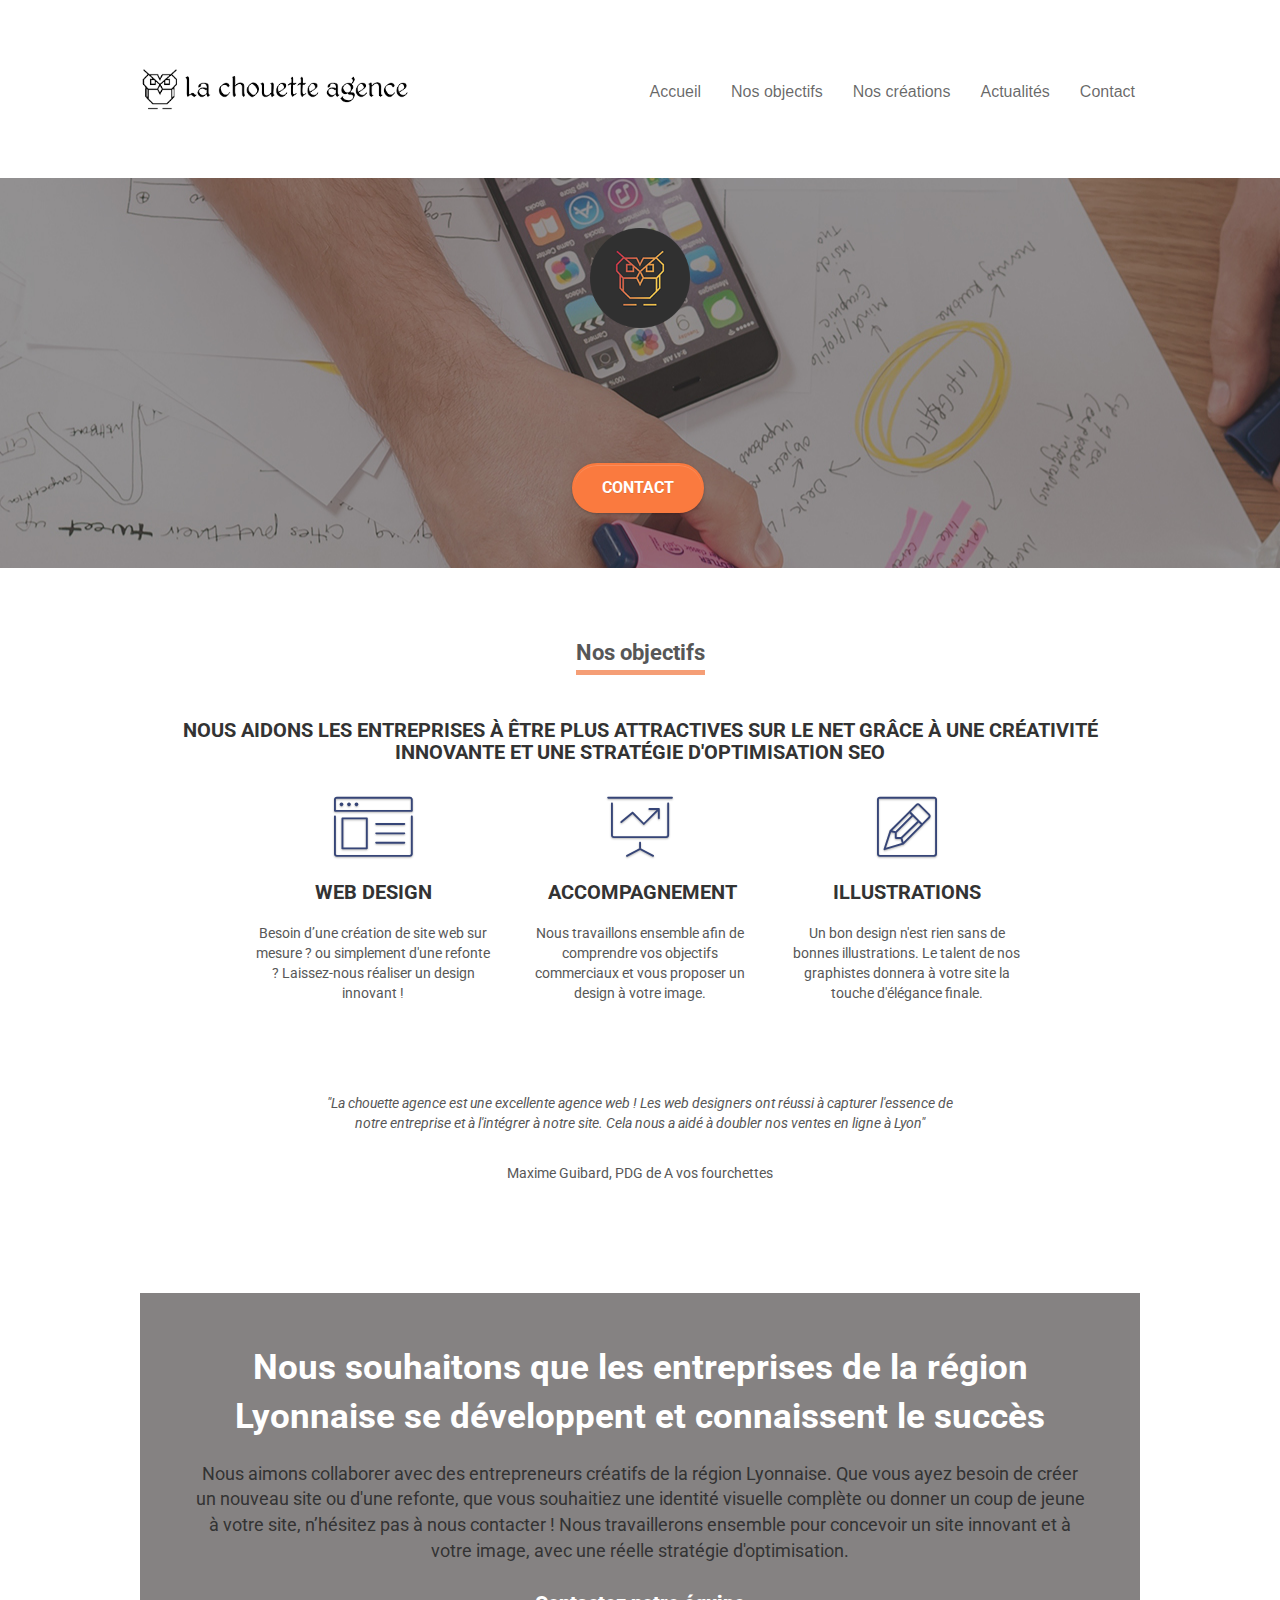
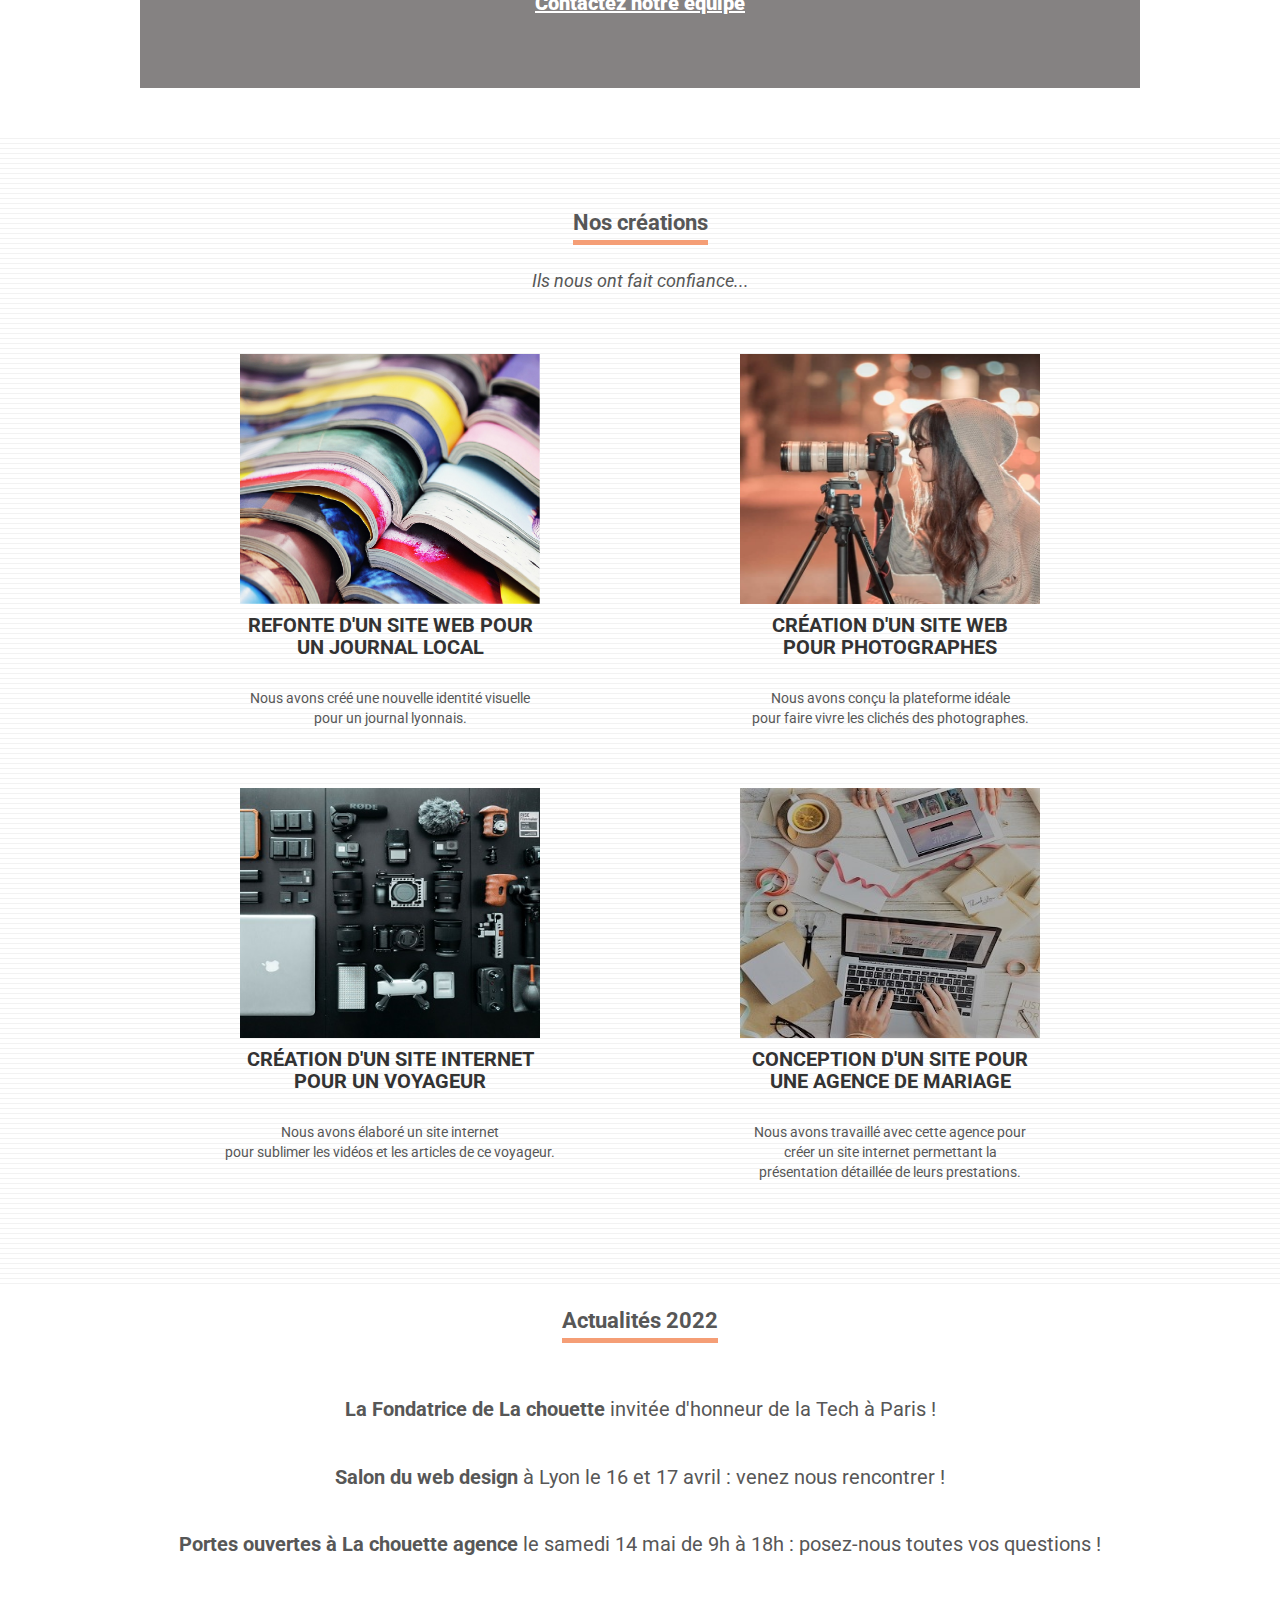
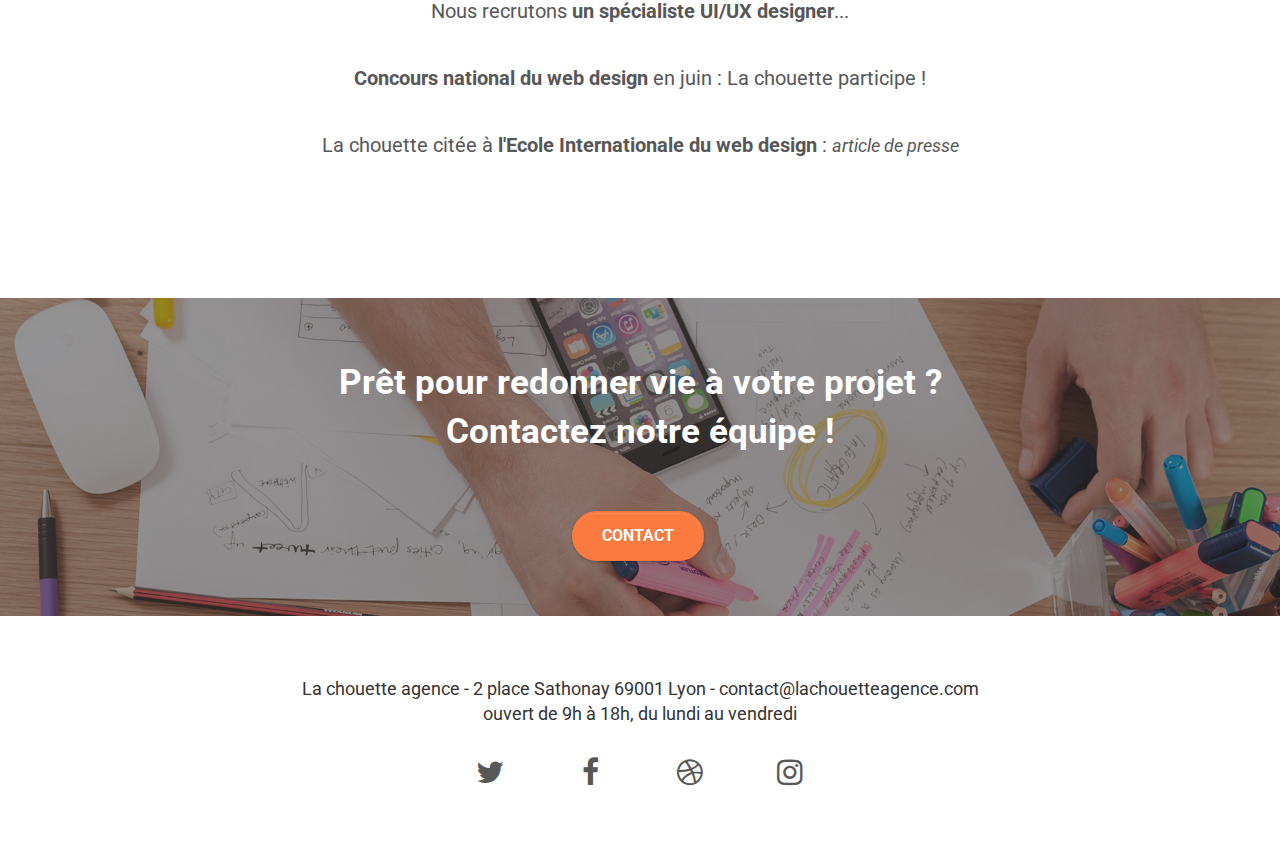
==== index.html @ 44ebbce5 "Modifs" ====
<!DOCTYPE html>
<html lang="fr">
  <head>
    <meta charset="utf-8" />
    
    <meta name="description" content="Entreprise de web design située à Lyon, La Chouette agence aide les entreprises à être plus visibles sur le net grâce à leur expertise. Création de site web ou refonte d'un site existant, une équipe d'experts est à votre disposition !" />
    
    <meta name="robots" content="index, follow">
    <link rel="canonical" href="https:https://github.com/Laureleveque/La-chouette-agence.git/index.html" />
    <meta
      name="viewport"
      content="width=device-width, initial-scale=1.0, viewport-fit=cover"
    />
    
    <link rel="shortcut icon" type="image/png" href="favicon.jpg" />

    <link rel="stylesheet" type="text/css" href="./css/bootstrap.css" />
    <link rel="stylesheet" type="text/css" href="style.css" />
    <link rel="stylesheet" type="text/css" href="./css/font-awesome.css" />
    <link rel="stylesheet" type="text/css" href="./css/et-line.css" />

    

    <title>La Chouette agence, expert du web design à Lyon</title>   
   
<!-- Analytics -->

    <!--  code tracking -->

<!-- Analytics END -->

</head>   
  
    <!-- Principal conteneur -->
    
<body>
    <div class="page-container">

      <!-- bloc-0 -->

      <header>
        <div class="bloc bgc-white l-bloc" id="bloc-0">
          <div class="container bloc-sm">
            <nav class="navbar row">
              <div class="navbar-header">
         
                <!--   logo  -->

                <a class="navbar-brand" href="index.html"
                  ><img
                    src="img/la-chouette-agence.png"
                    alt="Logo de La chouette agence, expert du web design à Lyon"
                    height="50"
                /></a>

                
               <!--
                <button
                  id="nav-toggle"
                  type="button"
                  class="ui-navbar-toggle navbar-toggle"
                  data-toggle="collapse"
                  data-target=".navbar-1"
                >
                  <span class="sr-only">Toggle navigation</span
                  ><span class="icon-bar"></span><span class="icon-bar"></span
                  ><span class="icon-bar"></span>
                </button>
              </div>
              
            -->
              <!--      barre de navigation    -->

              <div
                class="collapse navbar-collapse navbar-1 special-dropdown-nav"
              >
                <ul class="site-navigation nav navbar-nav">
                  <li>
                    <a
                      href="index.html" title="Accueil" 
                      
                      class="hover-nav"
                      >Accueil</a
                    >
                  </li>
                  <li>
                    <a href="#bloc-2-services" title="Nos objectifs" class="hover-nav"
                      >Nos objectifs</a
                    >
                  </li>
                  <li>
                    <a href="#bloc-4-portfolio" title="Nos créations" class="hover-nav"
                      >Nos créations</a
                    >
                  </li>
                  <li>
                    <a href="#actualites" title="Actualités" class="hover-nav"
                      >Actualités</a
                    >
                  </li>
                  <li>
                    <a
                      href="contact.html" title="Formulaire de contact"
                     
                      class="hover-nav"
                      >Contact</a
                    >
                  </li>
                </ul>
              </div>
            </nav>
          </div>
        </div>
      </header>

      <!-- bloc-0 END -->

      <!-- bloc-1-presentation -->

      <main>
        <section 
          class="bloc bgc-dark-slate-blue bg-banniere d-bloc bg-t-edge bloc-bg-texture texture-paper b-parallax"
          id="bloc-1-hero"
        >
     
          <!--   logo + titre  -->

          <div class="container bloc-lg">
            <div class="row tight-width-whitespace">
              <div class="col-sm-12">
                <img src="img/logo.png" class="center-block image-resize-mode"
                width="100" alt="Logo de La Chouette Agence, expert du webdesign à Lyon">
               
				<h1 class="text-center hero-bloc-text tc-white" id="animation">La Chouette Agence</br>
				<em>Expert du web design à Lyon</em></h1>
				
    
                <!--  bouton Contact  -->

                <div class="text-center">
                  <a
                    href="contact.html"
                    class="btn btn-lg btn-clean btn-rd cta-hero btn-atomic-tangerine"
                    id="cta-hero"
                    >Contact</a
                  >
                </div>
              </div>
            </div>
          </div>
        </section>

        <!-- bloc-1-presentation END -->
        
        <!-- bloc-2-services -->

        <section class="bloc bgc-white l-bloc" id="bloc-2-services">
          <div class="container bloc-md">
            <div class="row">
              <div class="col-sm-12 text-center">
                <h2><span>Nos objectifs</span></h2></br>
                <h3>Nous aidons les entreprises à être plus attractives sur le net grâce à une créativité innovante et une stratégie d'optimisation SEO</h3>          
              </div>
            </div>

            <div class="row voffset-lg med-width-whitespace">
              <div class="col-sm-4">
                <div class="text-center">
                  <span
                    class="et-icon-browser sm-shadow icon-dark-slate-blue icons icon-lg"
                  ></span>
                </div>
                <h3 class="mg-md text-center">Web design</h3>
                <p class="text-center">
                  Besoin d&rsquo;une création de site web sur mesure ? ou simplement d'une refonte ? 
                  Laissez-nous réaliser un design innovant !
                </p>
              </div>

              <div class="col-sm-4">
                <div class="text-center">
                  <span
                    class="et-icon-presentation sm-shadow icon-dark-slate-blue icons icon-lg"
                  ></span>
                </div>
                <h3 class="mg-md text-center">&nbsp;Accompagnement</h3>
                <p class="text-center">
                  Nous travaillons ensemble afin de comprendre vos objectifs
                  commerciaux et vous proposer un design à votre image.
                  <br />
                </p>
              </div>

              <div class="col-sm-4">
                <div class="text-center">
                  <span
                    class="et-icon-edit sm-shadow icon-dark-slate-blue icons icon-lg"
                  ></span>
                </div>
                <h3 class="mg-md text-center">Illustrations</h3>
                <p class="text-center">
                  Un bon design n'est rien sans de bonnes illustrations. Le talent de 
                  nos graphistes donnera à votre site la touche d'élégance finale.
                </p>
              </div>
            </div>

            <div class="row voffset-lg voffset">
              <div class="col-xs-12 col-md-8 col-md-offset-2 text-center">
                <p><em>"La chouette agence est une excellente agence web ! 
                  Les web designers ont réussi à capturer l'essence de notre 
                  entreprise et à l'intégrer à notre site. Cela nous a aidé à 
                  doubler nos ventes en ligne à Lyon"</em></p></br>
                  <p>Maxime Guibard, PDG de A vos fourchettes</p>
              </div>
            </div>
          </div>
        </section>

        <!-- bloc-2-services END -->

        <!-- bloc-3-what-i-do -->

        <section
          class="bloc tc-white bgc-atomic-tangerine bg-presentation d-bloc bloc-bg-texture texture-paper b-parallax"
          id="bloc-3-what-i-do"
        >
          <div class="container bloc-lg">
            <div class="row tight-width-whitespace black-background">
              <div class="col-sm-12">
                <h2 class="mg-md text-center tc-white">
                  Nous souhaitons que les entreprises de la région Lyonnaise 
                  se développent et connaissent le succès
                <br>
                </h2>
                <p class="text-center white">
                  Nous aimons collaborer avec des entrepreneurs créatifs de la région Lyonnaise. Que vous ayez besoin de créer un nouveau site 
                  ou d'une refonte, que vous souhaitiez une identité visuelle 
                  complète ou donner un coup de jeune à votre site, n’hésitez pas à nous 
                  contacter ! Nous travaillerons ensemble pour concevoir un site innovant et à votre 
                  image, avec une réelle stratégie d'optimisation.
                  <br /><br /><a class="ltc-white bold-link" href="contact.html"
                    >Contactez notre équipe</a
                  ><br />
                </p>
              </div>
            </div>
          </div>
        </section>
        

        <!-- bloc-3-what-i-do END -->

        <!-- bloc-4-portfolio -->

        <section
          class="bloc bgc-white bg-lines-h2-bg bg-repeat l-bloc"
          id="bloc-4-portfolio"
        >
          <div class="container bloc-lg">
            <div class="row">
              <div class="col-sm-12 text-center">
                <h2><span>Nos créations</span></h2><br>
                <p><em>Ils nous ont fait confiance...</em></p>
              </div>
            </div>
            <div class="row tight-width-whitespace portfolio-row">
              <div class="col-sm-6">
                <a
                  href="#"
                  data-lightbox="img/1.jpg"
                  data-gallery-id="gallery-1"
                  data-caption="Refonte d'un site web pour un journal local"
                  data-frame="snapshot-lb"
                  ><img
                    src="img/1.jpg"
                    alt="Refonte site web journal"
                    class="img-responsive portfolio-thumb"
                /></a>

                <!--   creation 1  -->

                <h3 class="mg-md text-center">
                  Refonte d'un site web pour</br> un journal local
                </h3>
                <p class="text-center">
                  Nous avons créé une nouvelle identité visuelle <br>pour un journal
                  lyonnais.
                </p>
              </div>
              <div class="col-sm-6">
                <a
                  href="#"
                  data-lightbox="img/2.jpg"
                  data-gallery-id="gallery-1"
                  data-caption="Création d'un site web pour photographes"
                  data-frame="snapshot-lb"
                  ><img
                    src="img/2.jpg"
                    class="img-responsive portfolio-thumb"
                    alt="Création d'un site web pour photographes"
                /></a>

                <!--  creation 2  -->

                <h3 class="mg-md text-center">
                  Création d'un site web</br> pour photographes
                </h3>
                <p class="text-center">
                  Nous avons conçu la plateforme idéale<br> pour faire vivre les 
                  clichés des photographes.
                </p>
              </div>
            </div>
            <div class="row tight-width-whitespace portfolio-row">
              <div class="col-sm-6">
                <a
                  href="#"
                  data-lightbox="img/3.bmp"
                  data-gallery-id="gallery-1"
                  data-caption="Création d'un site internet pour un voyageur"
                  data-frame="snapshot-lb"
                  ><img
                    src="img/3.bmp"
                    class="img-responsive portfolio-thumb"
                    alt="Création d'un site web pour voyageur"
                /></a>

                <!--  creation 3  -->

                <h3 class="mg-md text-center">
                  Création d'un site internet</br> pour un voyageur
                </h3>
                <p class="text-center">
                  Nous avons élaboré un site internet</br> pour
                  sublimer les vidéos et les articles de ce voyageur.
                </p>
              </div>
              <div class="col-sm-6">
                <a
                  href="#"
                  data-lightbox="img/4.bmp"
                  data-gallery-id="gallery-1"
                  data-caption="Conception d'un site pour une agence de mariage"
                  data-frame="snapshot-lb"
                  ><img
                    src="img/4.bmp"
                    class="img-responsive portfolio-thumb"
                    alt="Création d'un site web pour agence de mariage"
                /></a>

                <!--  creation 4  -->

                <h3 class="mg-md text-center">
                  Conception d'un site pour</br> une agence de mariage
                </h3>
                <p class="text-center">
                  Nous avons travaillé avec cette agence pour <br>créer un site
                  internet permettant la<br> présentation détaillée de leurs
                  prestations.
                </p>
              </div>
            </div>
          </div>
        </section>

        <!-- bloc-4-portfolio END -->
    <section id="actualites">
      <h2><span>Actualités 2022</span></h2></br>
      <p><strong>La Fondatrice de La chouette</strong> invitée d'honneur de la Tech à Paris !</p></br>
        <p><strong>Salon du web design</strong> à Lyon le 16 et 17 avril : venez nous rencontrer !</p></br> 
        <p><strong>Portes ouvertes à La chouette agence</strong> le samedi 14 mai de 9h à 18h : posez-nous toutes vos questions !</p></br>
        <p>Nous recrutons <strong>un spécialiste UI/UX designer</strong>...</p></br>
        <p><strong>Concours national du web design</strong> en juin : La chouette participe !</p></br>
        <p>La chouette citée à <strong>l'Ecole Internationale du web design </strong>: <a href="#"><em>article de presse</em></a></p></br>
      </section>
  

        <!-- bloc-5-cta -->
        <section
          class="bloc bgc-dark-slate-blue bg-banniere d-bloc bloc-bg-texture texture-paper"
          id="bloc-5-cta"
        >
          <div class="container bloc-lg">
            <div class="row">
              <h2 class="mg-md text-center tc-white">
                Prêt pour redonner vie à votre projet ?<br />Contactez notre
                équipe !
              </h2>
              <div class="col-sm-12 text-center">
                <a
                  href="contact.html"
                  class="btn btn-atomic-tangerine btn-clean btn-rd btn-lg cta-hero"
                  >Contact</a
                >
              </div>
            </div>
          </div>
        </section>
      </main>

      <!-- bloc-5-cta END -->

      <!-- Footer - bloc-8 -->

    <footer>
      <div class="bloc bgc-atomic-tangerine d-bloc" id="bloc-8">
        <div class="container bloc-sm">
          <div class="row">
            <div class="col-sm-12">
              <p class="text-center white">
                La chouette agence - 2 place Sathonay 69001 Lyon  - contact@lachouetteagence.com
               <br />ouvert de 9h à 18h, du lundi au vendredi
              </p>
              <div class="row row-no-gutters social">
                <div class="col-sm-3">
                  <div class="text-center">
                    <a class="social" title="Twitter" href="index.html"
                      ><span class="fa fa-twitter icon-md"></span>
                    </a>
                  </div>
                </div>
                <div class="col-sm-3">
                  <div class="text-center">
                    <a class="social" title="Facebook" href="index.html"
                      ><span class="fa fa-facebook icon-md">
                    </a></span>
                  </div>
                </div>
                <div class="col-sm-3">
                  <div class="text-center">
                    <a class="social" title="Dribble" href="index.html"
                      ><span class="fa fa-dribbble icon-md"></span
                    ></a>
                  </div>
                </div>
                <div class="col-sm-3">
                  <div class="text-center">
                    <a class="social" title="Instagram" href="index.html"
                      ><span class="fa fa-instagram icon-md"></span
                    ></a>
                  </div>
                </div>
                
              </div>
              
            </div>
          </div>
        </div>
      </div>
    </footer>
      

    <!-- Principal conteneur END -->

    <!-- Code injected by live-server -->

    <script type="text/javascript">
      // <![CDATA[  <-- For SVG support
      if ("WebSocket" in window) {
        (function () {
          function refreshCSS() {
            var sheets = [].slice.call(document.getElementsByTagName("link"));
            var head = document.getElementsByTagName("head")[0];
            for (var i = 0; i < sheets.length; ++i) {
              var elem = sheets[i];
              var parent = elem.parentElement || head;
              parent.removeChild(elem);
              var rel = elem.rel;
              if (
                (elem.href && typeof rel != "string") ||
                rel.length == 0 ||
                rel.toLowerCase() == "stylesheet"
              ) {
                var url = elem.href.replace(/(&|\?)_cacheOverride=\d+/, "");
                elem.href =
                  url +
                  (url.indexOf("?") >= 0 ? "&" : "?") +
                  "_cacheOverride=" +
                  new Date().valueOf();
              }
              parent.appendChild(elem);
            }
          }
          var protocol =
            window.location.protocol === "http:" ? "ws://" : "wss://";
          var address =
            protocol + window.location.host + window.location.pathname + "/ws";
          var socket = new WebSocket(address);
          socket.onmessage = function (msg) {
            if (msg.data == "reload") window.location.reload();
            else if (msg.data == "refreshcss") refreshCSS();
          };
          if (
            sessionStorage &&
            !sessionStorage.getItem("IsThisFirstTime_Log_From_LiveServer")
          ) {
            console.log("Live reload enabled.");
            sessionStorage.setItem("IsThisFirstTime_Log_From_LiveServer", true);
          }
        })();
      } else {
        console.error(
          "Upgrade your browser. This Browser is NOT supported WebSocket for Live-Reloading."
        );
      }
      // ]]>
    </script>
    <script src="./js/jquery-2.1.0.js" defer></script>
    <script src="./js/bootstrap.js" defer></script>
    <script src="./js/blocs.js" defer></script>
    <script src="./js/jquery.touchSwipe.js" defer></script>
    <script src="./js/gmaps.js" defer></script>
  </body>
</html>
---- style.css ----
/* police personnalisée */
@import url("https://fonts.googleapis.com/css2?family=Roboto:ital,wght@1,100&family=Shrikhand&display=swap");
@import url("https://fonts.googleapis.com/css2?family=Roboto:ital,wght@0,400;1,100;1,400&family=Shrikhand&display=swap");

body {
  margin: 0;
  padding: 0;
  background: white;
  overflow-x: hidden;
  -webkit-font-smoothing: antialiased;
  -moz-osx-font-smoothing: grayscale;
}

#bloc-4-portfolio img {
  width: 300px;
  height: 250px;
  margin: auto;
}
/*
#actualites {
  padding: 50px 350px;
}
*/
#actualites h2 {
  text-align: center;
  padding-bottom: 40px;
}

#actualites a {
  font-size: 20px;
  color: #575757;
}

#actualites {
  padding-bottom: 100px;
  font-size: 20px;
  text-align: center;
}
#actualites h2 {
  padding-bottom: 20px;
}
#actualites a {
  color: #575757;
  font-size: 18px;
}

#actualites a:hover {
  text-decoration: none;
  color: rgb(245, 158, 118);
}

.image-resize-mode {
  display: block;
  margin-left: auto;
  margin-right: auto;
}

a,
button {
  transition: all 0.3s ease-in-out;
  outline: none !important;
  transform: scale(1);
}

a:hover {
  cursor: pointer;
  transform: scale(1.15);
}

#page-loading-blocs-notifaction {
  position: fixed;
  top: 0;
  bottom: 0;
  width: 100%;
  z-index: 100000;
  background: #ffffff url("img/pageload-spinner.gif") no-repeat center center;
}

.bloc {
  width: 100%;
  clear: both;
  background: 50% 50% no-repeat;
  padding: 0px 50px;
  -webkit-background-size: cover;
  -moz-background-size: cover;
  -o-background-size: cover;
  background-size: cover;
  position: relative;
}

.bloc .container {
  padding-left: 0;
  padding-right: 0;
}

.bloc-lg {
  padding: 50px 50px;
}

.bloc-md {
  padding: 50px;
}

.bloc-sm {
  padding: 60px 50px;
}

.bg-center,
.bg-l-edge,
.bg-r-edge,
.bg-t-edge,
.bg-b-edge,
.bg-tl-edge,
.bg-bl-edge,
.bg-tr-edge,
.bg-br-edge,
.bg-repeat {
  -webkit-background-size: auto !important;
  -moz-background-size: auto !important;
  -o-background-size: auto !important;
  background-size: auto !important;
}

.bg-repeat {
  background: repeat;
}

.bg-t-edge {
  background: top no-repeat;
}

.bloc-bg-texture::before {
  content: "";
  background-size: 2px 2px;

  top: 0;
  bottom: 0;
  left: 0;
  right: 0;
}

.texture-paper::before {
  background: url("img/texture-paper.png");
  background-size: 280px 280px;
}

.b-parallax {
  background-attachment: fixed;
}

.d-bloc {
  background-color: rgb(245, 158, 118);
}

.d-bloc button:hover {
  color: rgba(255, 255, 255, 0.9);
}

.d-bloc .icon-round,
.d-bloc .icon-square,
.d-bloc .icon-rounded,
.d-bloc .icon-semi-rounded-a,
.d-bloc .icon-semi-rounded-b {
  border-color: rgba(255, 255, 255, 0.9);
}

.d-bloc .divider-h span {
  border-color: #333333;
}

.d-bloc .a-btn,
.d-bloc .navbar a,
.d-bloc .navbar-brand,
.d-bloc a .icon-sm,
.d-bloc a .icon-md,
.d-bloc a .icon-lg,
.d-bloc a .icon-xl,
.d-bloc h1 a,
.d-bloc h2 a,
.d-bloc h3 a,
.d-bloc h4 a,
.d-bloc h5 a,
.d-bloc h6 a,
.d-bloc p a {
  color: #575757;
}

.d-bloc .a-btn:hover,
.d-bloc .navbar a:hover,
.d-bloc .navbar-brand:hover,
.d-bloc a:hover .icon-sm,
.d-bloc a:hover .icon-md,
.d-bloc a:hover .icon-lg,
.d-bloc a:hover .icon-xl,
.d-bloc h1 a:hover,
.d-bloc h2 a:hover,
.d-bloc h3 a:hover,
.d-bloc h4 a:hover,
.d-bloc h5 a:hover,
.d-bloc h6 a:hover,
.d-bloc p a:hover {
  color: rgb(250, 122, 63);
}

.d-bloc .navbar-toggle .icon-bar {
  background: rgba(255, 255, 255, 1);
}

.d-bloc .btn-wire,
.d-bloc .btn-wire:hover {
  color: rgba(255, 255, 255, 1);
  border-color: rgba(255, 255, 255, 1);
}

.d-bloc .panel {
  color: rgba(0, 0, 0, 0.5);
}

.d-bloc .panel button:hover {
  color: rgba(0, 0, 0, 0.7);
}

.d-bloc .panel icon {
  border-color: rgba(0, 0, 0, 0.7);
}

.d-bloc .panel .divider-h span {
  border-color: rgba(0, 0, 0, 0.1);
}

.d-bloc .panel .a-btn {
  color: rgba(0, 0, 0, 0.6);
}

.d-bloc .panel .a-btn:hover {
  color: rgba(0, 0, 0, 1);
}

.d-bloc .panel .btn-wire,
.d-bloc .panel .btn-wire:hover {
  color: rgba(0, 0, 0, 0.7);
  border-color: rgba(0, 0, 0, 0.3);
}

.d-bloc .panel,
.l-bloc {
  color: rgba(0, 0, 0, 0);
}

.col-sm-6 p {
  text-align: center;
  padding-top: 10px;
}

#form_1 {
  padding-bottom: 30px;
}

.form-group {
  padding-bottom: 20px;
}

.form-control {
  width: 60%;
  height: 30px;
}

@media screen and (max-width: 768px) {
  .form-control {
    width: 90%;
  }
  #message{
    width: 90%;
  }
}

.d-bloc .panel button:hover,
.l-bloc button:hover {
  color: rgba(0, 0, 0, 0.7);
  cursor: pointer;
}

#message {
  
  height: 300px;
}

.l-bloc .icon-round,
.l-bloc .icon-square,
.l-bloc .icon-rounded,
.l-bloc .icon-semi-rounded-a,
.l-bloc .icon-semi-rounded-b {
  border-color: rgba(0, 0, 0, 0.7);
}

.d-bloc .panel .divider-h span,
.l-bloc .divider-h span {
  border-color: rgba(0, 0, 0, 0.1);
}

.d-bloc .panel .a-btn,
.l-bloc .a-btn,
.l-bloc .navbar a,
.l-bloc .navbar-brand,
.l-bloc a .icon-sm,
.l-bloc a .icon-md,
.l-bloc a .icon-lg,
.l-bloc a .icon-xl,
.l-bloc h1 a,
.l-bloc h2 a,
.l-bloc h3 a,
.l-bloc h4 a,
.l-bloc h5 a,
.l-bloc h6 a,
.l-bloc p a {
  color: rgba(0, 0, 0, 0.6);
}

.d-bloc .panel .a-btn:hover,
.l-bloc .a-btn:hover,
.l-bloc .navbar a:hover,
.l-bloc .navbar-brand:hover,
.l-bloc a:hover .icon-sm,
.l-bloc a:hover .icon-md,
.l-bloc a:hover .icon-lg,
.l-bloc a:hover .icon-xl,
.l-bloc h1 a:hover,
.l-bloc h2 a:hover,
.l-bloc h3 a:hover,
.l-bloc h4 a:hover,
.l-bloc h5 a:hover,
.l-bloc h6 a:hover,
.l-bloc p a:hover {
  color: rgb(245, 158, 118);
}

.l-bloc .navbar-toggle .icon-bar {
  color: rgba(0, 0, 0, 0.6);
}

.d-bloc .panel .btn-wire,
.d-bloc .panel .btn-wire:hover,
.l-bloc .btn-wire,
.l-bloc .btn-wire:hover {
  color: rgba(0, 0, 0, 0.7);
  border-color: rgba(0, 0, 0, 0.3);
}

.voffset {
  margin-top: 30px;
}

.voffset-lg {
  margin-top: 80px;
}

.row-no-gutters {
  margin-right: 0;
  margin-left: 0;
}

.row.row-no-gutters > [class^="col-"],
.row.row-no-gutters > [class*=" col-"] {
  padding-right: 0;
  padding-left: 0;
}

#bloc-1-hero h1 {
  font-size: 32px;
}

.navbar {
  margin-bottom: 0;
  z-index: 1;
}

.navbar-brand {
  height: auto;
  padding: 3px 15px;
  font-size: 25px;
  font-weight: normal;
  font-weight: 600;
  line-height: 44px;
}

.navbar-brand img {
  max-height: 200px;
  margin: 0 5px 0 0;
  display: inline;
}

.navbar-brand img[src$="svg"] {
  min-width: 100px;
}

.nav-center .navbar-brand img {
  margin: 0;
}

.navbar .nav {
  padding-top: 2px;
  margin-right: -16px;
  float: right;
  z-index: 1;
}

.nav > li {
  float: left;
  margin-top: 4px;
  font-size: 16px;
}

.navbar-nav .open .dropdown-menu > li > a {
  text-align: inherit;
}

.nav > li a:hover,
.nav > li a:focus {
  background: transparent;
  text-decoration: none;
}

.navbar-toggle {
  margin: 10px 10px 0 0;
  border: 0px;
}

.navbar-toggle:hover {
  background: transparent !important;
}

.navbar-toggle .icon-bar {
  background-color: rgba(0, 0, 0, 0.5);
  width: 26px;
}

.nav-invert .navbar .nav {
  float: left;
}

.nav-invert .navbar-header,
.nav-invert .navbar-brand {
  float: right;
  position: relative;
  z-index: 2;
}

@media (min-width: 768px) {
  .site-navigation {
    position: absolute;
    top: 50%;
    right: 20px;
    transform: translate(0, -50%);
    -webkit-transform: translateY(-50%);
  }
  .nav > li .dropdown-menu a,
  .nav > li .dropdown-menu a:hover,
  .nav-invert .site-navigation {
    left: 0;
    right: 0;
  }
  .nav-center {
    text-align: center;
  }
  .nav-center .navbar-header {
    width: 100%;
  }
  .nav-center .navbar-header,
  .nav-center .navbar-brand,
  .nav-center .nav > li {
    float: none;
    display: inline-block;
  }
  .nav-center .site-navigation {
    position: relative;
    width: 100%;
    right: 0;
    margin-right: 0px;
    margin-top: 20px;
  }
  .nav-center.mini-nav .navbar-toggle {
    float: none;
    margin: 10px auto 0;
  }
}

.nav > li > .dropdown a {
  background: none !important;
  display: block;
  padding: 14px 15px;
}

nav .caret {
  margin: 0 5px;
}

.dropdown-menu .dropdown-menu {
  top: -8px;
  left: 100%;
}

.dropdown-menu .dropmenu-flow-right {
  top: 100%;
  left: 0;
  margin-left: -1px;
  border-top-left-radius: 0;
  border-top-right-radius: 0;
}

.dropdown-menu .dropdown span {
  border: 4px solid black;
  border-top-color: transparent;
  border-right-color: transparent;
  border-bottom-color: transparent;
  margin: 6px -5px 0 0 !important;
  float: right;
}

.mg-md {
  margin-top: 10px;
  margin-bottom: 20px;
}

.mg-lg {
  margin-top: 10px;
  margin-bottom: 40px;
}

.btn {
  margin: 0 5px 5px 0;
}

.btn.pull-right {
  margin: 0 0 5px 5px;
}

.btn-d,
.btn-d:hover,
.btn-d:focus {
  color: white;
  background: rgba(0, 0, 0, 0.3);
}

button {
  outline: none !important;
}

.btn-rd {
  border-radius: 40px;
}

.btn-clean {
  border: 1px solid rgba(0, 0, 0, 0.08);
  border-bottom-color: rgba(0, 0, 0, 0.1);
  text-shadow: 0 1px 0 rgba(0, 0, 1, 0.1);
  box-shadow: 0 1px 3px rgba(0, 0, 1, 0.25),
    inset 0 1px 0 0 rgba(255, 255, 255, 0.15);
}

.icon-md {
  font-size: 30px !important;
}

.icon-lg {
  font-size: 60px !important;
}

.sm-shadow {
  text-shadow: 0 1px 2px rgba(0, 0, 0, 0.3);
}

.panel-sq,
.panel-sq .panel-heading,
.panel-sq .panel-footer {
  border-radius: 0;
}

.panel-rd {
  border-radius: 30px;
}

.panel-rd .panel-heading {
  border-radius: 29px 29px 0 0;
}

.panel-rd .panel-footer {
  border-radius: 0 0 29px 29px;
}

.form-control {
  border-color: rgba(0, 0, 0, 0.1);
  box-shadow: none;
}

.scrollToTop {
  width: 40px;
  height: 40px;
  position: fixed;
  bottom: 20px;
  right: 20px;
  opacity: 0;
  z-index: 500;
  transition: all 0.3s ease-in-out;
}

.scrollToTop span {
  margin-top: 6px;
}

.showScrollTop {
  font-size: 14px;
  opacity: 1;
}

a[data-lightbox] {
  position: relative;
  display: block;
  text-align: center;
}

a[data-lightbox]:hover::before {
  content: "+";
  font-family: "HelveticaNeue-Light", "Helvetica Neue Light", "Helvetica Neue",
    Helvetica, Arial;
  font-size: 32px;
  width: 50px;
  height: 50px;
  margin-left: -25px;
  border-radius: 50%;
  background: rgba(0, 0, 0, 0.6);
  color: white;
  font-weight: 100;
  z-index: 1;
  position: absolute;
  top: 50%;
  transform: translateY(-50%);
  -webkit-transform: translateY(-50%);
}

a[data-lightbox]:hover img {
  opacity: 0.6;
  -webkit-animation-fill-mode: none;
  animation-fill-mode: none;
}

#lightbox-modal {
  display: flex;
  align-items: center;
}

#lightbox-modal .modal-dialog {
  width: 90%;
  max-width: 900px;
  margin: 0 auto 0;
}

#lightbox-modal .modal-dialog img {
  max-height: 90vh;
  margin: 0 auto;
}

.lightbox-caption {
  padding: 20px;
  color: white;
  background: rgba(0, 0, 0, 0.5);
  position: absolute;
  left: 15px;
  right: 15px;
  bottom: 5px;
}

.close-lightbox {
  color: white;
  font-size: 30px;
  position: absolute;
  top: 20px;
  right: 20px;
  z-index: 20;
  background: rgba(0, 0, 0, 0.5);
  border: none;
  line-height: 30px;
  padding: 0 9px 5px;
  opacity: 0.3;
}

.close-lightbox:hover,
.next-lightbox:hover,
.prev-lightbox:hover {
  opacity: 1;
  color: white;
}

.next-lightbox,
.prev-lightbox {
  font-size: 20px;
  color: rgba(255, 255, 255, 0.9);
  background: rgba(0, 0, 0, 0.5);
  transition: all 0.2s ease-in-out;
  position: absolute;
  top: 45%;
  z-index: 1;
  opacity: 0.4;
}

.next-lightbox {
  padding: 6px 8px 1px 13px;
  right: 25px;
}

.prev-lightbox {
  padding: 6px 13px 1px 10px;
  left: 25px;
}

.snapshot-lb .modal-body {
  padding-bottom: 45px;
}

.snapshot-lb .lightbox-caption {
  padding: 0;
  color: rgba(0, 0, 0, 0.5);
  background: none;
}

h1,
h2,
h3,
h4,
h5,
h6,
p,
label,
.btn {
  font-family: "roboto";
  font-weight: 400;
  color: #575757 !important;
}
#animation {
  animation: 2s slide forwards;
  animation-delay: 1s;
  opacity: 0;
  transform: scale(1);
}

@keyframes slide {
  0% {
    -webkit-transform: translateY(20%);
    transform: translateY(20%);
    opacity: 0;
  }
  100% {
    -webkit-transform: translateY(0);
    transform: translateY(0);
    transform: scale(1.15);
    opacity: 1;
  }
}

h2 {
  font-size: 25px;
}
h2 span {
  padding-bottom: 5px;
  border-bottom: 5px solid rgb(245, 158, 118);
}

.container {
  max-width: 1000px;
}

.hero-bloc-text {
  font-size: 38px;
}

.hero-bloc-text-sub {
  font-size: 36px;
}

.statement-bloc-text {
  line-height: 26px;
  font-style: italic;
  font-size: 20px;
  text-align: center;
  font-weight: lighter;
  max-width: 520px;
  margin: auto auto auto auto;
}
.col-sm-12 p {
  font-size: 18px;
}

.tight-width-whitespace {
  margin: auto auto;
}

.cta-hero {
  margin-top: 35px;
  color: #ffffff !important;
  text-transform: uppercase;
  padding: 12px 28px 12px 28px;
  font-size: 16px;
  font-weight: 700;
}

.social {
  max-width: 400px;
  margin: auto auto;
}

h2 {
  font-size: 22px;
  line-height: 1.4em;
  font-weight: bold;
}

h3 {
  font-size: 20px;
  text-transform: uppercase;
  font-weight: bold;
  color: #333333 !important;
}

.med-width-whitespace {
  max-width: 800px;
  margin: auto auto;
  box-shadow: 0px 0px 0px #000000;
}

h1,
h4 {
  color: #333333 !important;
}

.icons {
  margin-bottom: 14px;
  margin-top: 24px;
}

.white {
 color:#333333 !important;
  padding-bottom: 20px;
}

.portfolio-thumb {
  margin-bottom: 24px;
}

.portfolio-row {
  margin-bottom: 44px;
  margin-top: 50px;
}

.avatar {
  box-shadow: 0px 4px 9px rgba(0, 0, 0, 0.3);
}

.black-background {
  background-color: #858282;
  
  padding: 40px 40px;
  text-align: justify;
}

.bold-link {
  font-weight: 900;
  text-decoration: underline !important;
}

.bgc-white {
  background-color: #ffffff;
}

.bgc-dark-slate-blue {
  background-color: #364577;
}

.bgc-atomic-tangerine {
  background-color: #ffffff;
}

.tc-white {
  color: white !important;
  font-size: 35px;
}

.btn-atomic-tangerine {
  background: rgb(250, 122, 63) !important;
  color: #ffffff !important;
  border: 2px solid rgb(250, 122, 63) !important;
}

.btn-atomic-tangerine:hover {
  background: rgb(245, 158, 118) !important;
  color: white !important;
}

.ltc-white {
  color: white !important;
  font-size: 20px;
}

.ltc-white:hover {
  color: rgb(250, 100, 31) !important;
}

.ltc-atomic-tangerine {
  color: rgb(250, 100, 31) !important;
}

.ltc-atomic-tangerine:hover {
  color: rgb(250, 100, 31) !important;
}

.icon-dark-slate-blue {
  color: #364577 !important;
  border-color: #364577 !important;
}

.bg-dots-bg {
  background-image: url("img/dots-bg.png");
  background-color: rgb(245, 158, 118);
}

.bg-lines-h2-bg {
  background-image: url("img/lines-h2-bg.png");
}

.bg-banniere {
  background-image: url("img/la-chouette-agence-banniere.jpg");
}

.bg-presentation {
  background-image: url("img/image-de-presentation.bmp");
}

@media (max-width: 1024px) {
  .bloc {
    padding-left: 20px;
    padding-right: 20px;
  }
  .bloc.full-width-bloc,
  .bloc-tile-2.full-width-bloc .container,
  .bloc-tile-3.full-width-bloc .container,
  .bloc-tile-4.full-width-bloc .container {
    padding-left: 0;
    padding-right: 0;
  }
}

@media (max-width: 992px) and (min-width: 768px) {
  .navbar .nav {
    max-width: 80%;
  }
  .nav-center.navbar .nav {
    max-width: 100%;
  }
}

@media only screen and (min-device-width: 768px) and (max-device-width: 1024px) and (orientation: landscape) {
  .b-parallax {
    background-attachment: scroll;
  }
}

@media only screen and (min-device-width: 1024px) and (max-device-width: 1366px) and (-webkit-min-device-pixel-ratio: 1.5) {
  .b-parallax {
    background-attachment: scroll;
  }
}

@media (max-width: 991px) {
  .container {
    width: 100%;
  }
  .b-parallax {
    background-attachment: scroll;
  }
  .page-container,
  #hero-bloc {
    overflow-x: hidden;
    position: relative;
  }
  .bloc {
    padding-left: constant(safe-area-inset-left);
    padding-right: constant(safe-area-inset-right);
  }
  .bloc-group,
  .bloc-group .bloc {
    display: block;
    width: 100%;
  }
  .bloc-fill-screen .fill-bloc-top-edge,
  .bloc-fill-screen .fill-bloc-bottom-edge {
    padding: 0 20px;
    padding-left: constant(safe-area-inset-left);
    padding-right: constant(safe-area-inset-right);
  }
}

@media (max-width: 767px) {
  
.tight-width-whitespace{
margin:0px;
}

@media (max-width: 767px) {
.black-background{
  padding: 0px;
  
}

@media (max-width: 767px) {
  .page-container {
    overflow-x: hidden;
    position: relative;
  }
  h1,
  h2,
  h3,
  h4,
  h5,
  h6,
  p,
  #disqus_thread {
    padding-left: 30px !important;
    padding-right: 30px !important;
  }
  .b-parallax {
    background-attachment: scroll;
  }
  .navbar .nav {
    padding-top: 0;
    border-top: 1px solid rgba(0, 0, 0, 0.2);
    float: none !important;
  }
  .navbar.row {
    margin-left: 0;
    margin-right: 0;
  }
  .site-navigation {
    position: inherit;
    transform: none;
    -webkit-transform: none;
    -ms-transform: none;
  }
  .nav > li {
    margin-top: 0;
    border-bottom: 1px solid rgba(0, 0, 0, 0.1);
    background: rgba(0, 0, 0, 0.05);
    text-align: left;
    padding-left: 15px;
    width: 100%;
  }
  .nav > li:hover {
    background: rgba(0, 0, 0, 0.08);
  }
  .dropdown .dropdown a .caret {
    float: none;
    margin: 5px 0 0 10px !important;
    border: 4px solid black;
    border-bottom-color: transparent;
    border-right-color: transparent;
    border-left-color: transparent;
  }
  #hero-bloc .navbar .nav {
    background: rgba(0, 0, 0, 0.8);
  }
  #hero-bloc .navbar .nav a {
    color: rgba(255, 255, 255, 0.6);
  }
  .hero {
    padding: 50px 0;
  }
  .hero-nav {
    left: -1px;
    right: -1px;
  }
  .navbar-collapse {
    padding: 0;
    overflow-x: hidden;
    -webkit-box-shadow: none;
    box-shadow: none;
  }
  .navbar-brand img {
    max-height: 40px;
    width: auto;
  }
  .nav-invert .navbar-header {
    float: none;
    width: 100%;
  }
  .nav-invert .navbar-toggle {
    float: left;
    margin-left: 10px;
  }
  .bloc {
    padding-left: 0;
    padding-right: 0;
  }
  .bloc-xxl,
  .bloc-xl,
  .bloc-lg {
    padding: 40px 0;
  }
  .bloc-sm,
  .bloc-md {
    padding-left: 0;
    padding-right: 0;
  }
  .bloc-tile-2 .container,
  .bloc-tile-3 .container,
  .bloc-tile-4 .container,
  .bloc-fill-screen .fill-bloc-top-edge,
  .bloc-fill-screen .fill-bloc-bottom-edge {
    padding-left: 0;
    padding-right: 0;
  }
  .a-block {
    padding: 0 10px;
  }
  .btn-dwn {
    display: none;
  }
  .voffset {
    margin-top: 5px;
  }
  .voffset-md {
    margin-top: 20px;
  }
  .voffset-lg {
    margin-top: 30px;
  }
  form {
    padding: 5px;
  }
  .close-lightbox {
    display: inline-block;
  }
  .blocsapp-device-iphone5 {
    background-size: 216px 425px;
    padding-top: 60px;
    width: 216px;
    height: 425px;
  }
  .blocsapp-device-iphone5 img {
    width: 180px;
    height: 320px;
  }
}

@media (max-width: 400px) {
  .bloc {
    padding-left: 0;
    padding-right: 0;
  }
}

@media (max-width: 767px) {
  .bloc-mob-center-text {
    text-align: center;
  }
}
---- css/et-line.css ----
@font-face {
    font-family: et-line;
    src: url(../fonts/et-line.eot);
    src: url(../fonts/et-line.eot?#iefix) format('embedded-opentype'), url(../fonts/et-line.woff) format('woff'), url(../fonts/et-line.ttf) format('truetype'), url(../fonts/et-line.svg#et-line) format('svg');
    font-weight: 400;
    font-style: normal
}

.et-icon-adjustments,
.et-icon-alarmclock,
.et-icon-anchor,
.et-icon-aperture,
.et-icon-attachment,
.et-icon-bargraph,
.et-icon-basket,
.et-icon-beaker,
.et-icon-bike,
.et-icon-book-open,
.et-icon-briefcase,
.et-icon-browser,
.et-icon-calendar,
.et-icon-camera,
.et-icon-caution,
.et-icon-chat,
.et-icon-circle-compass,
.et-icon-clipboard,
.et-icon-clock,
.et-icon-cloud,
.et-icon-compass,
.et-icon-desktop,
.et-icon-dial,
.et-icon-document,
.et-icon-documents,
.et-icon-download,
.et-icon-dribbble,
.et-icon-edit,
.et-icon-envelope,
.et-icon-expand,
.et-icon-facebook,
.et-icon-flag,
.et-icon-focus,
.et-icon-gears,
.et-icon-genius,
.et-icon-gift,
.et-icon-global,
.et-icon-globe,
.et-icon-googleplus,
.et-icon-grid,
.et-icon-happy,
.et-icon-hazardous,
.et-icon-heart,
.et-icon-hotairballoon,
.et-icon-hourglass,
.et-icon-key,
.et-icon-laptop,
.et-icon-layers,
.et-icon-lifesaver,
.et-icon-lightbulb,
.et-icon-linegraph,
.et-icon-linkedin,
.et-icon-lock,
.et-icon-magnifying-glass,
.et-icon-map,
.et-icon-map-pin,
.et-icon-megaphone,
.et-icon-mic,
.et-icon-mobile,
.et-icon-newspaper,
.et-icon-notebook,
.et-icon-paintbrush,
.et-icon-paperclip,
.et-icon-pencil,
.et-icon-phone,
.et-icon-picture,
.et-icon-pictures,
.et-icon-piechart,
.et-icon-presentation,
.et-icon-pricetags,
.et-icon-printer,
.et-icon-profile-female,
.et-icon-profile-male,
.et-icon-puzzle,
.et-icon-quote,
.et-icon-recycle,
.et-icon-refresh,
.et-icon-ribbon,
.et-icon-rss,
.et-icon-sad,
.et-icon-scissors,
.et-icon-scope,
.et-icon-search,
.et-icon-shield,
.et-icon-speedometer,
.et-icon-strategy,
.et-icon-streetsign,
.et-icon-tablet,
.et-icon-target,
.et-icon-telescope,
.et-icon-toolbox,
.et-icon-tools,
.et-icon-tools-2,
.et-icon-trophy,
.et-icon-tumblr,
.et-icon-twitter,
.et-icon-upload,
.et-icon-video,
.et-icon-wallet,
.et-icon-wine {
    font-family: et-line;
    speak: none;
    font-style: normal;
    font-weight: 400;
    font-variant: normal;
    text-transform: none;
    line-height: 1;
    -webkit-font-smoothing: antialiased;
    -moz-osx-font-smoothing: grayscale;
    display: inline-block
}

.et-icon-mobile:before {
    content: "\e000"
}

.et-icon-laptop:before {
    content: "\e001"
}

.et-icon-desktop:before {
    content: "\e002"
}

.et-icon-tablet:before {
    content: "\e003"
}

.et-icon-phone:before {
    content: "\e004"
}

.et-icon-document:before {
    content: "\e005"
}

.et-icon-documents:before {
    content: "\e006"
}

.et-icon-search:before {
    content: "\e007"
}

.et-icon-clipboard:before {
    content: "\e008"
}

.et-icon-newspaper:before {
    content: "\e009"
}

.et-icon-notebook:before {
    content: "\e00a"
}

.et-icon-book-open:before {
    content: "\e00b"
}

.et-icon-browser:before {
    content: "\e00c"
}

.et-icon-calendar:before {
    content: "\e00d"
}

.et-icon-presentation:before {
    content: "\e00e"
}

.et-icon-picture:before {
    content: "\e00f"
}

.et-icon-pictures:before {
    content: "\e010"
}

.et-icon-video:before {
    content: "\e011"
}

.et-icon-camera:before {
    content: "\e012"
}

.et-icon-printer:before {
    content: "\e013"
}

.et-icon-toolbox:before {
    content: "\e014"
}

.et-icon-briefcase:before {
    content: "\e015"
}

.et-icon-wallet:before {
    content: "\e016"
}

.et-icon-gift:before {
    content: "\e017"
}

.et-icon-bargraph:before {
    content: "\e018"
}

.et-icon-grid:before {
    content: "\e019"
}

.et-icon-expand:before {
    content: "\e01a"
}

.et-icon-focus:before {
    content: "\e01b"
}

.et-icon-edit:before {
    content: "\e01c"
}

.et-icon-adjustments:before {
    content: "\e01d"
}

.et-icon-ribbon:before {
    content: "\e01e"
}

.et-icon-hourglass:before {
    content: "\e01f"
}

.et-icon-lock:before {
    content: "\e020"
}

.et-icon-megaphone:before {
    content: "\e021"
}

.et-icon-shield:before {
    content: "\e022"
}

.et-icon-trophy:before {
    content: "\e023"
}

.et-icon-flag:before {
    content: "\e024"
}

.et-icon-map:before {
    content: "\e025"
}

.et-icon-puzzle:before {
    content: "\e026"
}

.et-icon-basket:before {
    content: "\e027"
}

.et-icon-envelope:before {
    content: "\e028"
}

.et-icon-streetsign:before {
    content: "\e029"
}

.et-icon-telescope:before {
    content: "\e02a"
}

.et-icon-gears:before {
    content: "\e02b"
}

.et-icon-key:before {
    content: "\e02c"
}

.et-icon-paperclip:before {
    content: "\e02d"
}

.et-icon-attachment:before {
    content: "\e02e"
}

.et-icon-pricetags:before {
    content: "\e02f"
}

.et-icon-lightbulb:before {
    content: "\e030"
}

.et-icon-layers:before {
    content: "\e031"
}

.et-icon-pencil:before {
    content: "\e032"
}

.et-icon-tools:before {
    content: "\e033"
}

.et-icon-tools-2:before {
    content: "\e034"
}

.et-icon-scissors:before {
    content: "\e035"
}

.et-icon-paintbrush:before {
    content: "\e036"
}

.et-icon-magnifying-glass:before {
    content: "\e037"
}

.et-icon-circle-compass:before {
    content: "\e038"
}

.et-icon-linegraph:before {
    content: "\e039"
}

.et-icon-mic:before {
    content: "\e03a"
}

.et-icon-strategy:before {
    content: "\e03b"
}

.et-icon-beaker:before {
    content: "\e03c"
}

.et-icon-caution:before {
    content: "\e03d"
}

.et-icon-recycle:before {
    content: "\e03e"
}

.et-icon-anchor:before {
    content: "\e03f"
}

.et-icon-profile-male:before {
    content: "\e040"
}

.et-icon-profile-female:before {
    content: "\e041"
}

.et-icon-bike:before {
    content: "\e042"
}

.et-icon-wine:before {
    content: "\e043"
}

.et-icon-hotairballoon:before {
    content: "\e044"
}

.et-icon-globe:before {
    content: "\e045"
}

.et-icon-genius:before {
    content: "\e046"
}

.et-icon-map-pin:before {
    content: "\e047"
}

.et-icon-dial:before {
    content: "\e048"
}

.et-icon-chat:before {
    content: "\e049"
}

.et-icon-heart:before {
    content: "\e04a"
}

.et-icon-cloud:before {
    content: "\e04b"
}

.et-icon-upload:before {
    content: "\e04c"
}

.et-icon-download:before {
    content: "\e04d"
}

.et-icon-target:before {
    content: "\e04e"
}

.et-icon-hazardous:before {
    content: "\e04f"
}

.et-icon-piechart:before {
    content: "\e050"
}

.et-icon-speedometer:before {
    content: "\e051"
}

.et-icon-global:before {
    content: "\e052"
}

.et-icon-compass:before {
    content: "\e053"
}

.et-icon-lifesaver:before {
    content: "\e054"
}

.et-icon-clock:before {
    content: "\e055"
}

.et-icon-aperture:before {
    content: "\e056"
}

.et-icon-quote:before {
    content: "\e057"
}

.et-icon-scope:before {
    content: "\e058"
}

.et-icon-alarmclock:before {
    content: "\e059"
}

.et-icon-refresh:before {
    content: "\e05a"
}

.et-icon-happy:before {
    content: "\e05b"
}

.et-icon-sad:before {
    content: "\e05c"
}

.et-icon-facebook:before {
    content: "\e05d"
}

.et-icon-twitter:before {
    content: "\e05e"
}

.et-icon-googleplus:before {
    content: "\e05f"
}

.et-icon-rss:before {
    content: "\e060"
}

.et-icon-tumblr:before {
    content: "\e061"
}

.et-icon-linkedin:before {
    content: "\e062"
}

.et-icon-dribbble:before {
    content: "\e063"
}
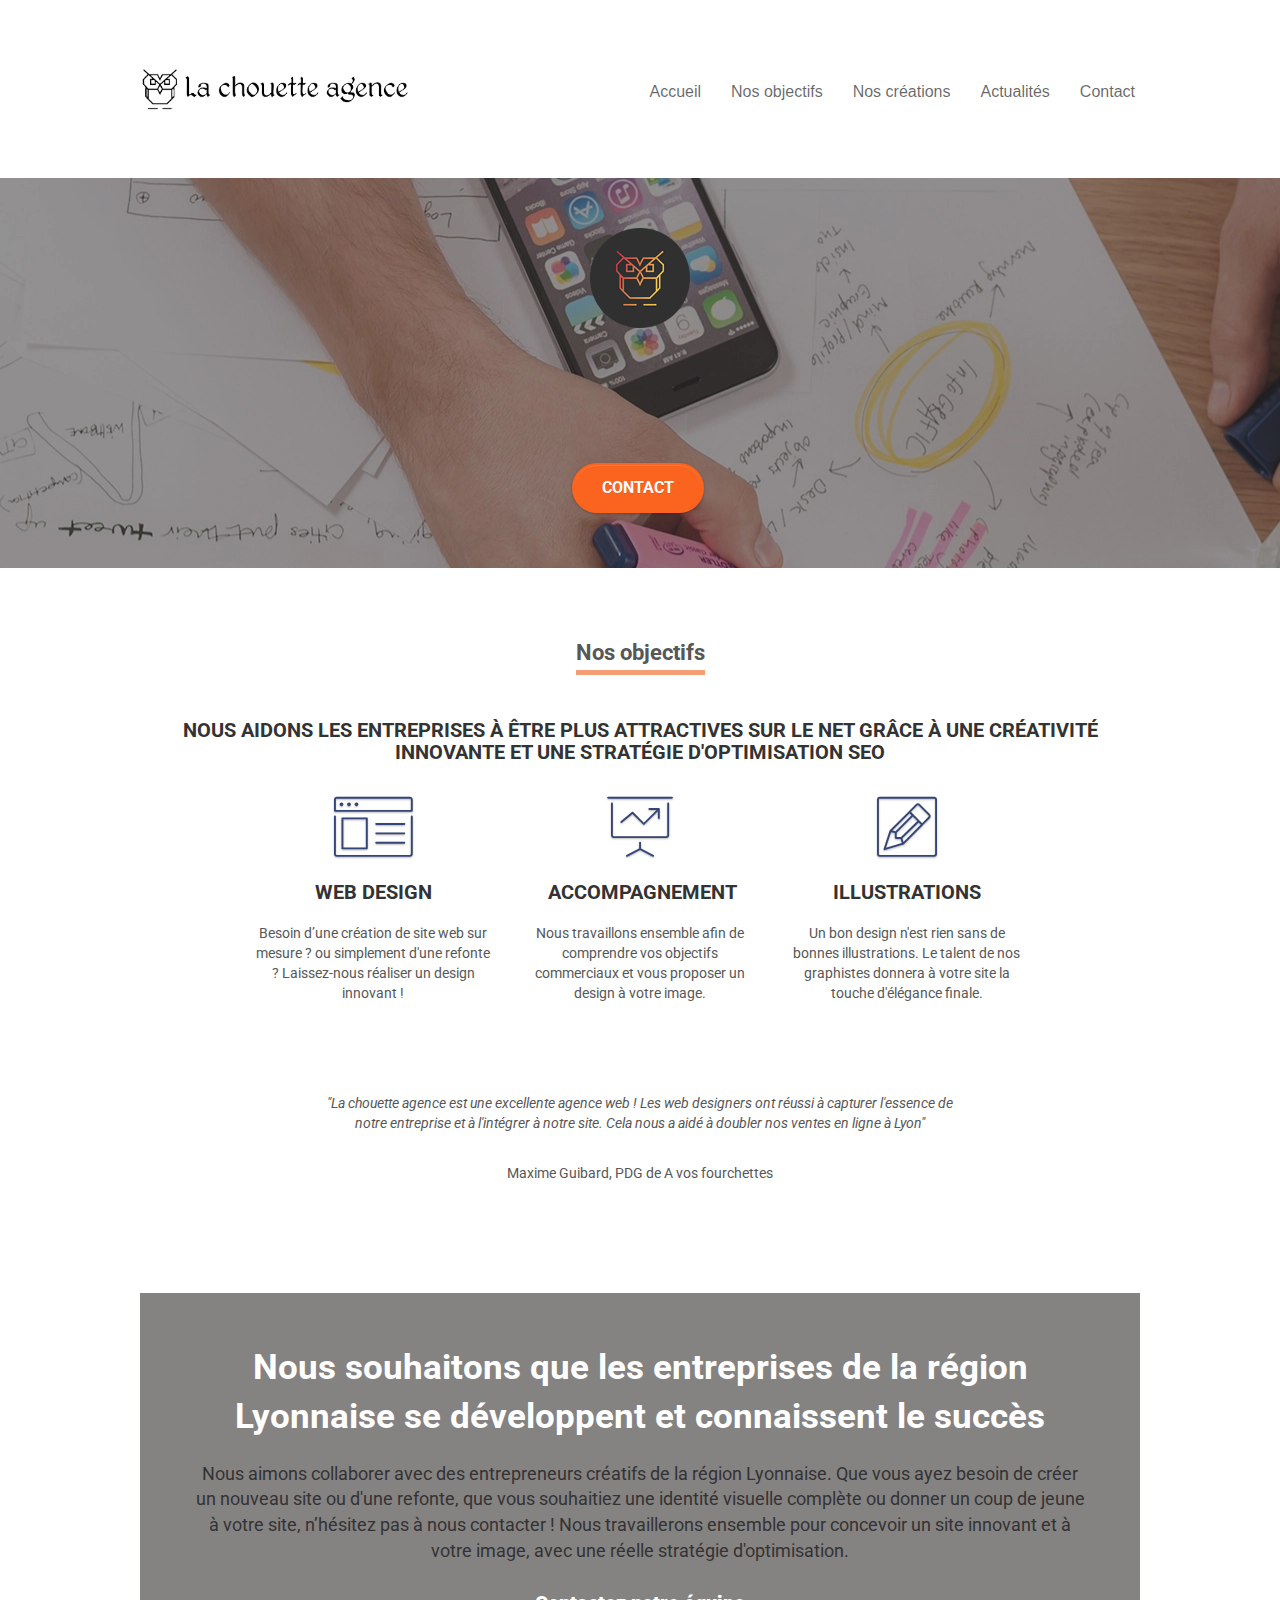
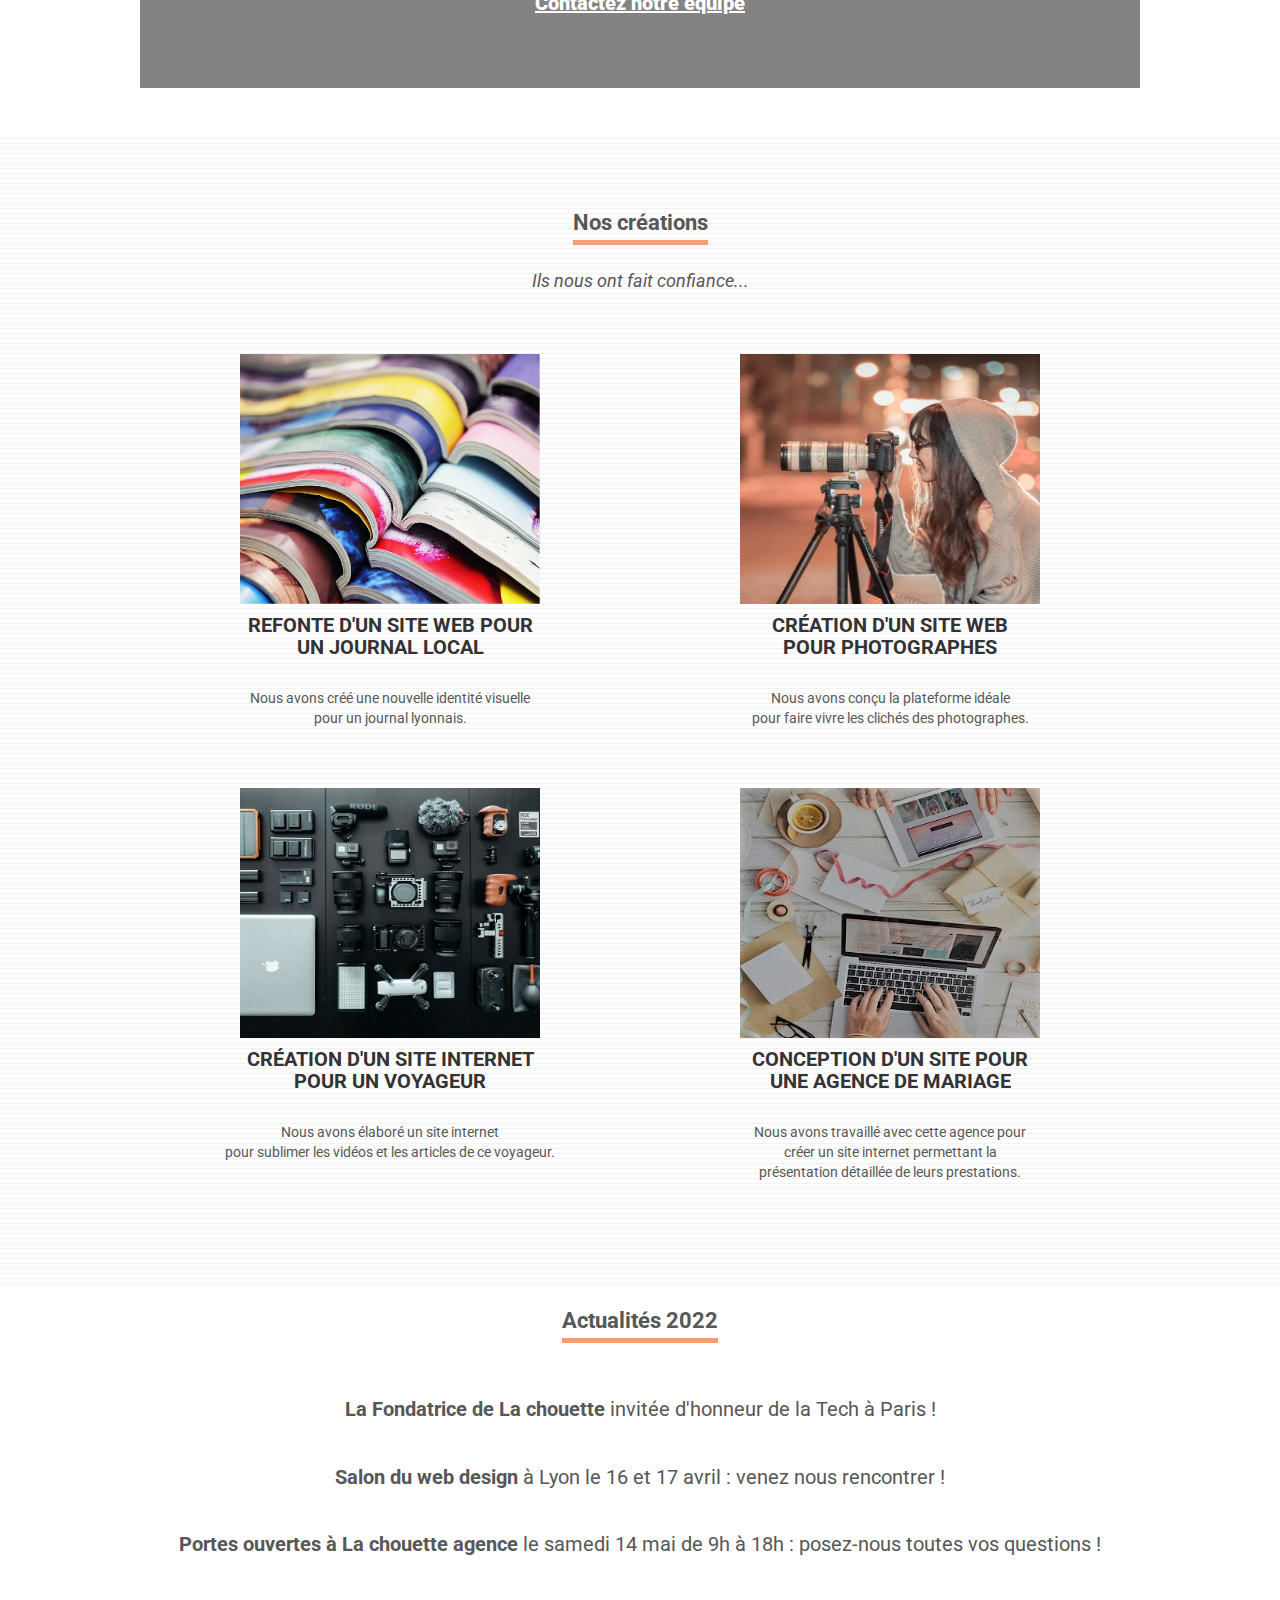
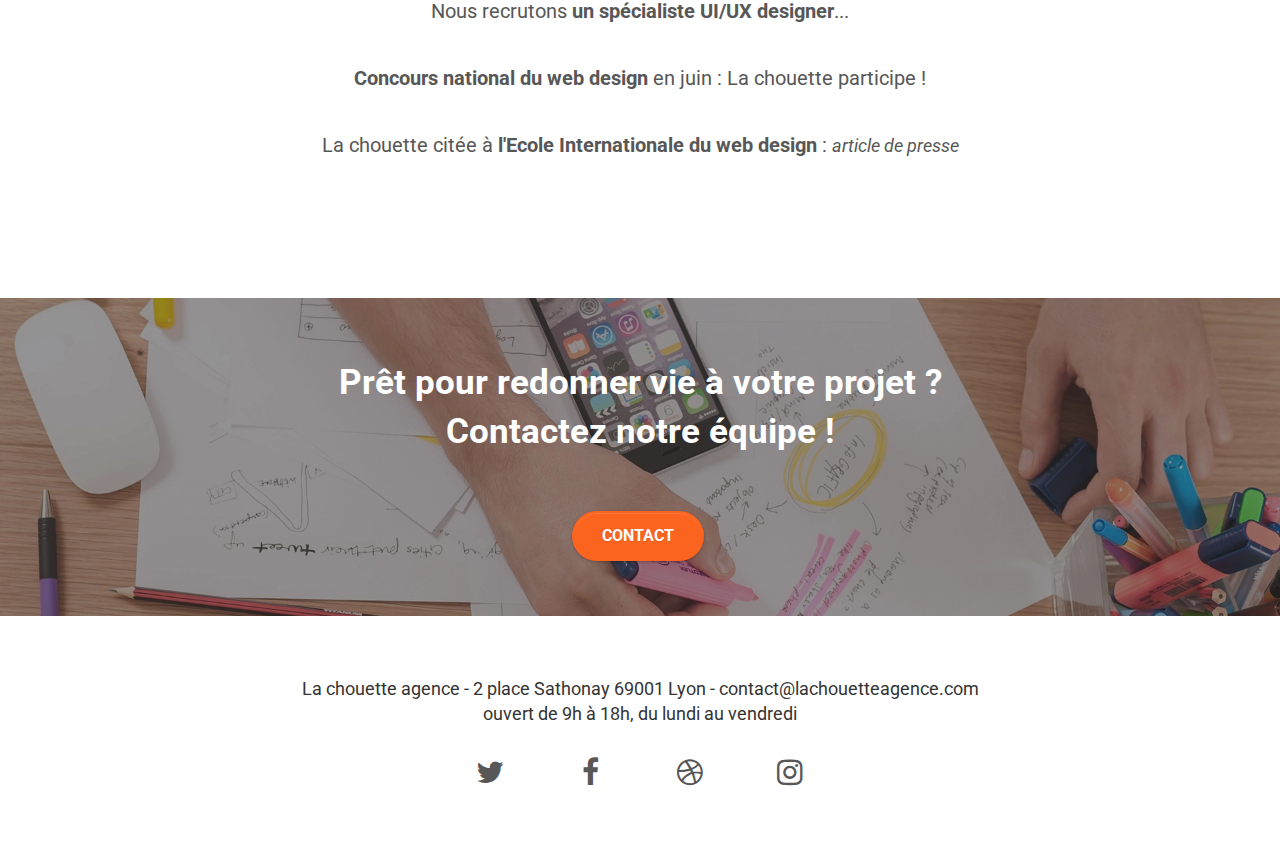
==== commit a7efb27b: "Changements format images" ====
--- a/index.html
+++ b/index.html
@@ -48,7 +48,7 @@
 
                 <a class="navbar-brand" href="index.html"
                   ><img
-                    src="img/la-chouette-agence.png"
+                    src="img/la-chouette-agence.webp"
                     alt="Logo de La chouette agence, expert du web design à Lyon"
                     height="50"
                 /></a>
@@ -128,7 +128,7 @@
           <div class="container bloc-lg">
             <div class="row tight-width-whitespace">
               <div class="col-sm-12">
-                <img src="img/logo.png" class="center-block image-resize-mode"
+                <img src="img/logo.webp" class="center-block image-resize-mode"
                 width="100" alt="Logo de La Chouette Agence, expert du webdesign à Lyon">
                
 				<h1 class="text-center hero-bloc-text tc-white" id="animation">La Chouette Agence</br>
@@ -268,12 +268,12 @@
               <div class="col-sm-6">
                 <a
                   href="#"
-                  data-lightbox="img/1.jpg"
+                  data-lightbox="img/1.webp"
                   data-gallery-id="gallery-1"
                   data-caption="Refonte d'un site web pour un journal local"
                   data-frame="snapshot-lb"
                   ><img
-                    src="img/1.jpg"
+                    src="img/1.webp"
                     alt="Refonte site web journal"
                     class="img-responsive portfolio-thumb"
                 /></a>
@@ -291,12 +291,12 @@
               <div class="col-sm-6">
                 <a
                   href="#"
-                  data-lightbox="img/2.jpg"
+                  data-lightbox="img/2.webp"
                   data-gallery-id="gallery-1"
                   data-caption="Création d'un site web pour photographes"
                   data-frame="snapshot-lb"
                   ><img
-                    src="img/2.jpg"
+                    src="img/2.webp"
                     class="img-responsive portfolio-thumb"
                     alt="Création d'un site web pour photographes"
                 /></a>
@@ -316,12 +316,12 @@
               <div class="col-sm-6">
                 <a
                   href="#"
-                  data-lightbox="img/3.bmp"
+                  data-lightbox="img/3.webp"
                   data-gallery-id="gallery-1"
                   data-caption="Création d'un site internet pour un voyageur"
                   data-frame="snapshot-lb"
                   ><img
-                    src="img/3.bmp"
+                    src="img/3.webp"
                     class="img-responsive portfolio-thumb"
                     alt="Création d'un site web pour voyageur"
                 /></a>
@@ -339,12 +339,12 @@
               <div class="col-sm-6">
                 <a
                   href="#"
-                  data-lightbox="img/4.bmp"
+                  data-lightbox="img/4.webp"
                   data-gallery-id="gallery-1"
                   data-caption="Conception d'un site pour une agence de mariage"
                   data-frame="snapshot-lb"
                   ><img
-                    src="img/4.bmp"
+                    src="img/4.webp"
                     class="img-responsive portfolio-thumb"
                     alt="Création d'un site web pour agence de mariage"
                 /></a>
--- a/style.css
+++ b/style.css
@@ -884,13 +884,13 @@
 }
 
 .btn-atomic-tangerine {
-  background: rgb(250, 122, 63) !important;
+  background: rgb(250, 100, 31) !important;
   color: #ffffff !important;
-  border: 2px solid rgb(250, 122, 63) !important;
+  border: 2px solid rgb(250, 100, 31) !important;
 }
 
 .btn-atomic-tangerine:hover {
-  background: rgb(245, 158, 118) !important;
+  background: rgb(250, 100, 31) !important;
   color: white !important;
 }
 
@@ -918,7 +918,7 @@
 
 .bg-dots-bg {
   background-image: url("img/dots-bg.png");
-  background-color: rgb(245, 158, 118);
+  background-color: rgb(250, 100, 31);
 }
 
 .bg-lines-h2-bg {
@@ -926,11 +926,11 @@
 }
 
 .bg-banniere {
-  background-image: url("img/la-chouette-agence-banniere.jpg");
+  background-image: url("img/la-chouette-agence-banniere.webp");
 }
 
 .bg-presentation {
-  background-image: url("img/image-de-presentation.bmp");
+  background-image: url("img/image-de-presentation.webp");
 }
 
 @media (max-width: 1024px) {
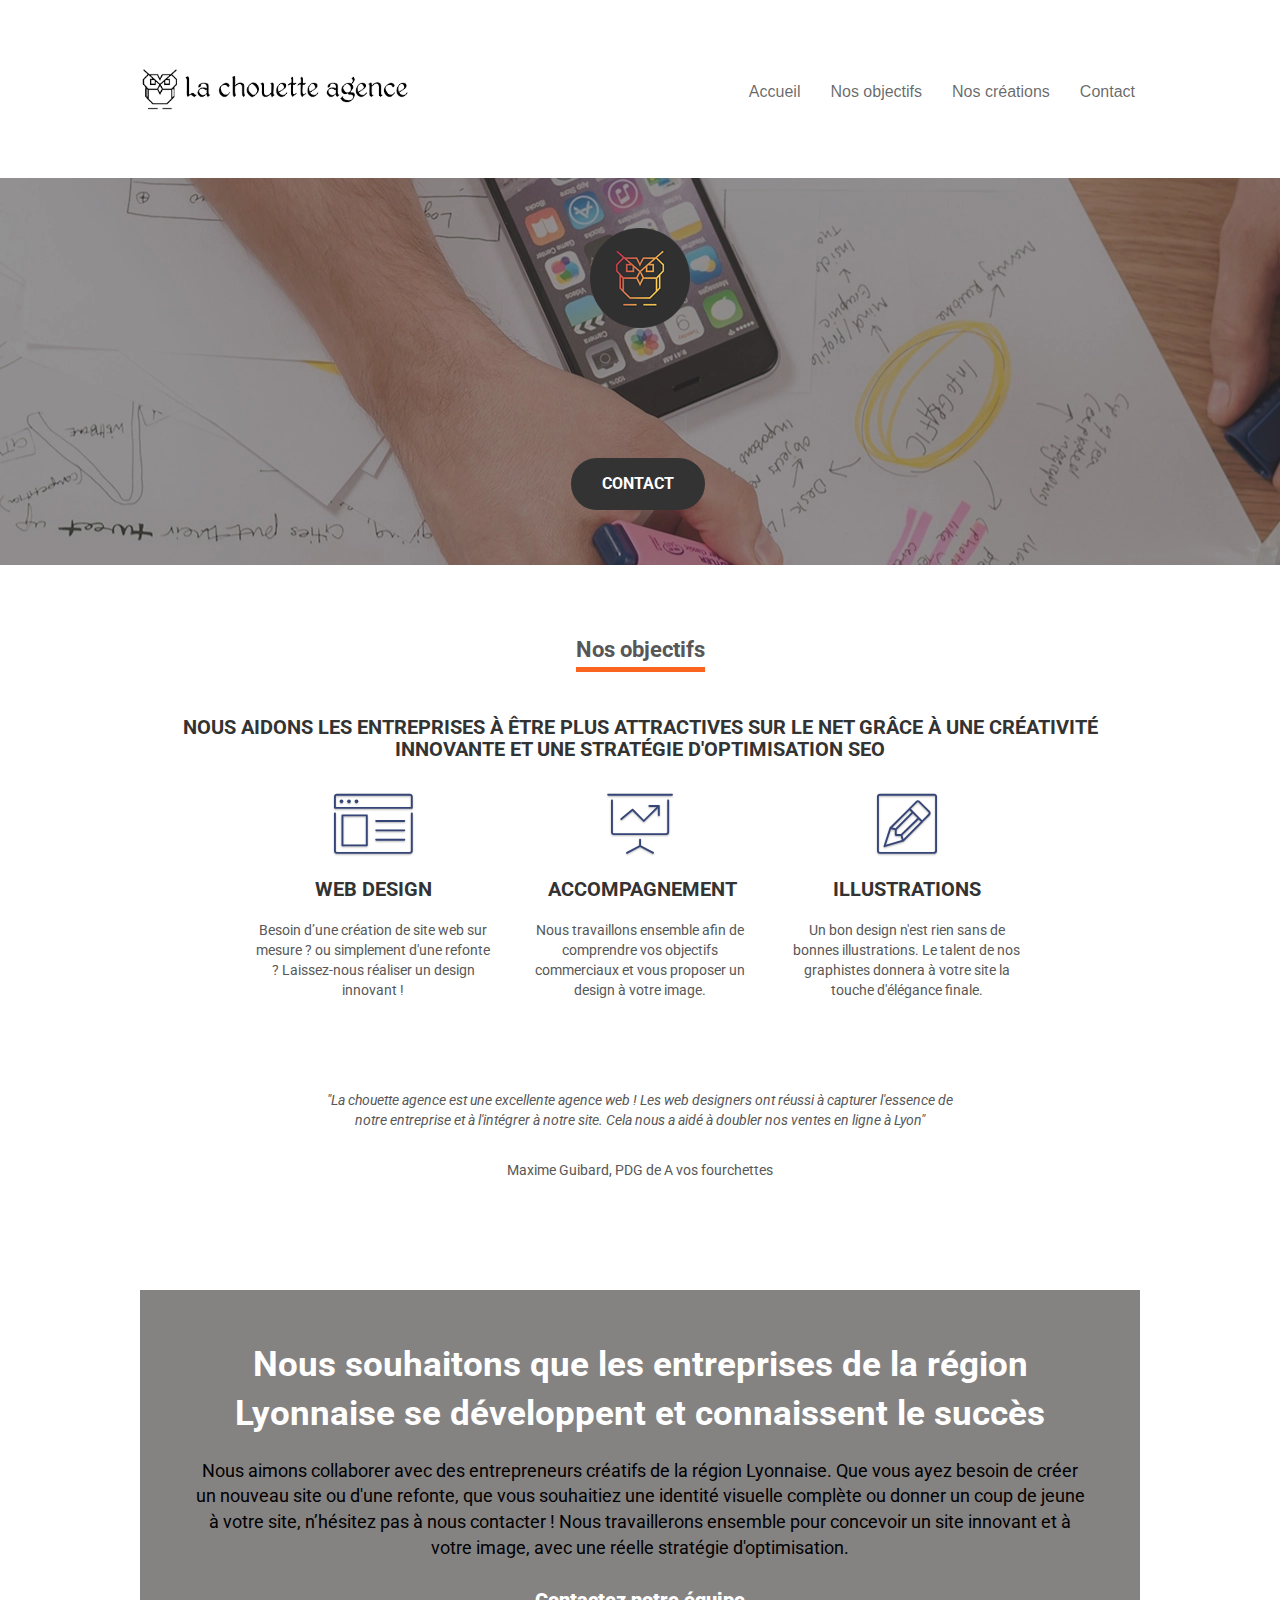
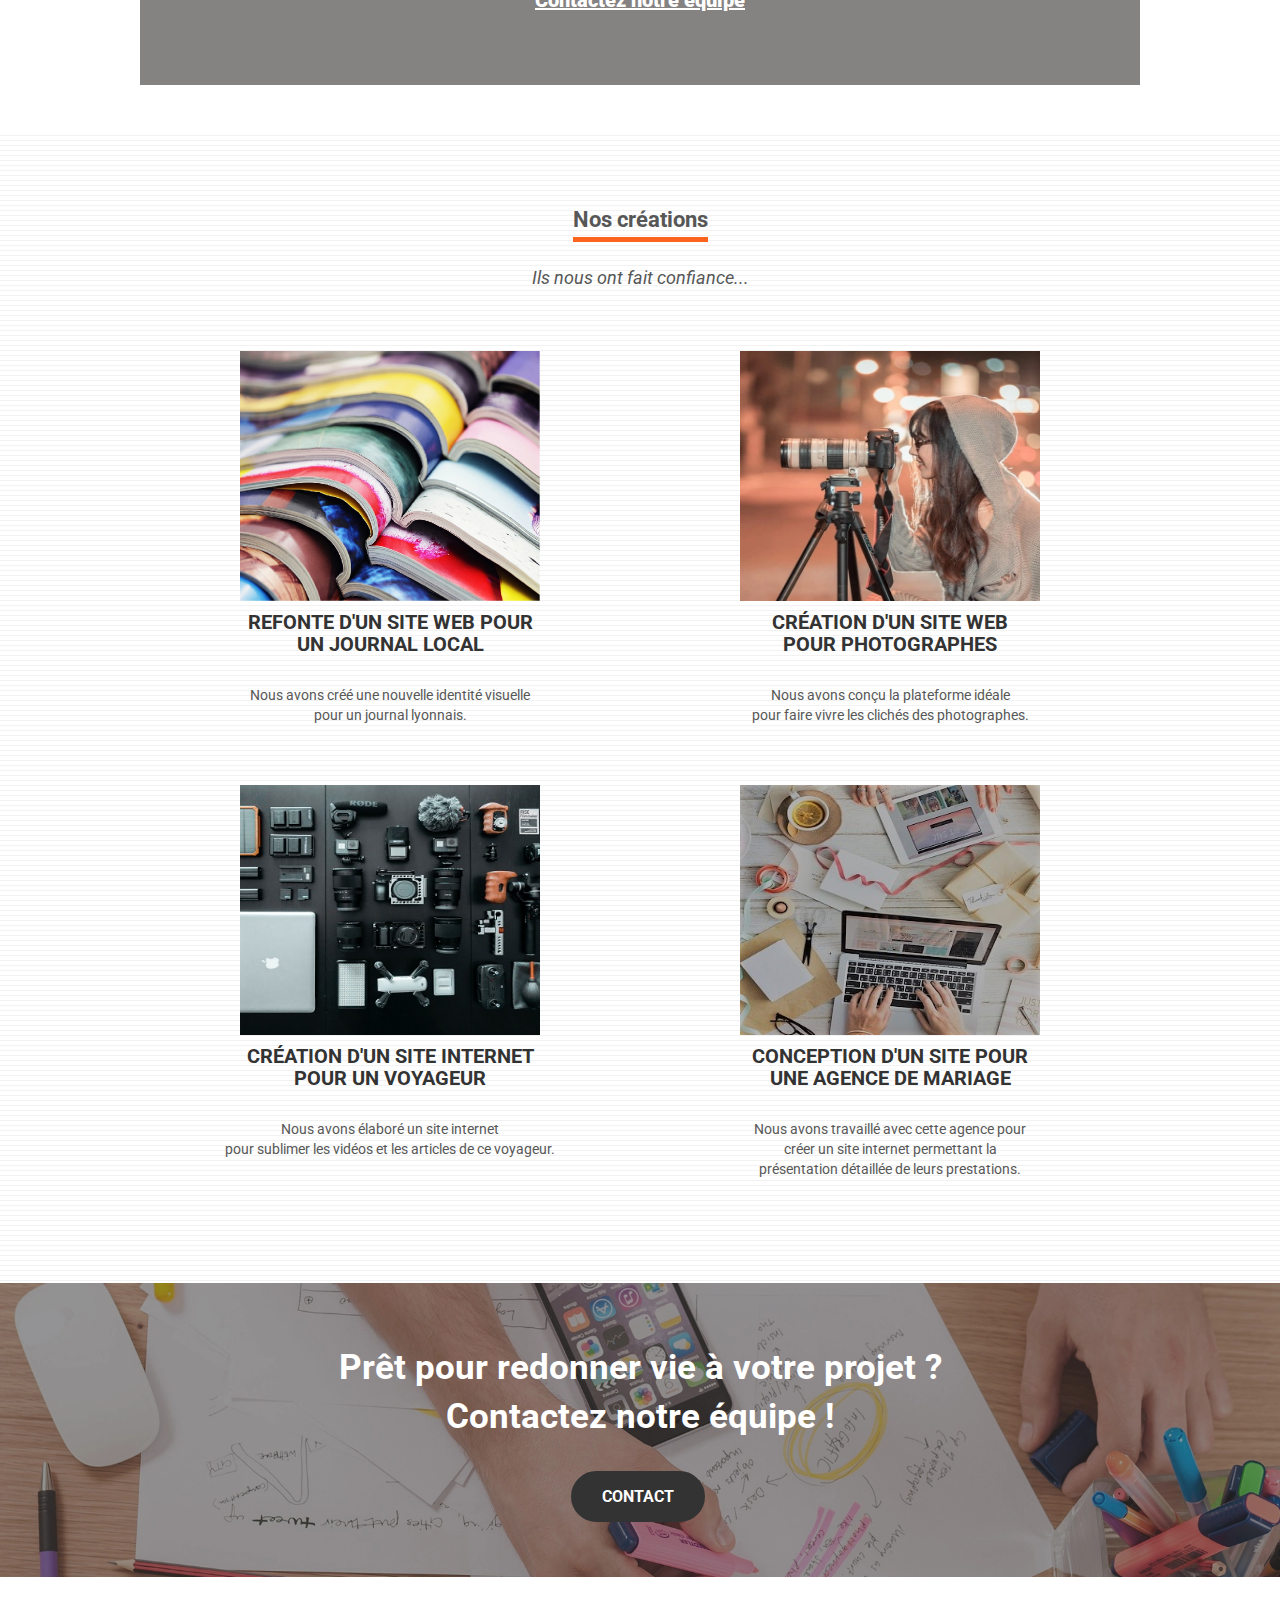
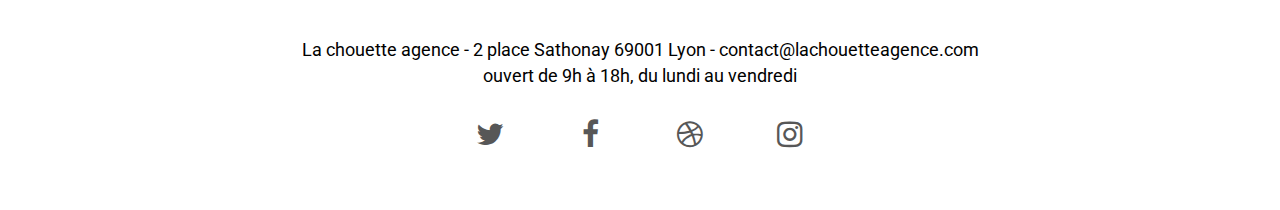
==== commit b88f6810: "Modifs accessibilite" ====
--- a/index.html
+++ b/index.html
@@ -2,16 +2,24 @@
 <html lang="fr">
   <head>
     <meta charset="utf-8" />
-    
-    <meta name="description" content="Entreprise de web design située à Lyon, La Chouette agence aide les entreprises à être plus visibles sur le net grâce à leur expertise. Création de site web ou refonte d'un site existant, une équipe d'experts est à votre disposition !" />
-    
-    <meta name="robots" content="index, follow">
-    <link rel="canonical" href="https:https://github.com/Laureleveque/La-chouette-agence.git/index.html" />
+
+    <meta
+      name="description"
+      content="Entreprise de web design située à Lyon, La Chouette agence 
+    aide les entreprises à être plus visibles sur le net grâce à leur expertise. Création 
+    de site web ou refonte d'un site existant, une équipe d'experts est à votre disposition !"
+    />
+
+    <meta name="robots" content="index, follow" />
+    <link
+      rel="canonical"
+      href="https://laureleveque.github.io/La-chouette-agence/"
+    />
     <meta
       name="viewport"
       content="width=device-width, initial-scale=1.0, viewport-fit=cover"
     />
-    
+
     <link rel="shortcut icon" type="image/png" href="favicon.jpg" />
 
     <link rel="stylesheet" type="text/css" href="./css/bootstrap.css" />
@@ -19,23 +27,19 @@
     <link rel="stylesheet" type="text/css" href="./css/font-awesome.css" />
     <link rel="stylesheet" type="text/css" href="./css/et-line.css" />
 
-    
-
-    <title>La Chouette agence, expert du web design à Lyon</title>   
-   
-<!-- Analytics -->
+    <title>La Chouette agence, expert du web design à Lyon</title>
+
+    <!-- Analytics -->
 
     <!--  code tracking -->
 
-<!-- Analytics END -->
-
-</head>   
-  
-    <!-- Principal conteneur -->
-    
-<body>
+    <!-- Analytics END -->
+  </head>
+
+  <!-- Principal conteneur -->
+
+  <body>
     <div class="page-container">
-
       <!-- bloc-0 -->
 
       <header>
@@ -43,18 +47,17 @@
           <div class="container bloc-sm">
             <nav class="navbar row">
               <div class="navbar-header">
-         
                 <!--   logo  -->
 
                 <a class="navbar-brand" href="index.html"
                   ><img
+                    loading="lazy"
                     src="img/la-chouette-agence.webp"
                     alt="Logo de La chouette agence, expert du web design à Lyon"
                     height="50"
                 /></a>
 
-                
-               <!--
+                <!--
                 <button
                   id="nav-toggle"
                   type="button"
@@ -66,9 +69,8 @@
                   ><span class="icon-bar"></span><span class="icon-bar"></span
                   ><span class="icon-bar"></span>
                 </button>
-              </div>
-              
-            -->
+              --></div>
+
               <!--      barre de navigation    -->
 
               <div
@@ -76,32 +78,31 @@
               >
                 <ul class="site-navigation nav navbar-nav">
                   <li>
-                    <a
-                      href="index.html" title="Accueil" 
-                      
-                      class="hover-nav"
+                    <a href="index.html" title="Accueil" class="hover-nav"
                       >Accueil</a
                     >
                   </li>
                   <li>
-                    <a href="#bloc-2-services" title="Nos objectifs" class="hover-nav"
+                    <a
+                      href="#bloc-2-services"
+                      title="Nos objectifs"
+                      class="hover-nav"
                       >Nos objectifs</a
                     >
                   </li>
                   <li>
-                    <a href="#bloc-4-portfolio" title="Nos créations" class="hover-nav"
+                    <a
+                      href="#bloc-4-portfolio"
+                      title="Nos créations"
+                      class="hover-nav"
                       >Nos créations</a
                     >
                   </li>
-                  <li>
-                    <a href="#actualites" title="Actualités" class="hover-nav"
-                      >Actualités</a
-                    >
-                  </li>
+
                   <li>
                     <a
-                      href="contact.html" title="Formulaire de contact"
-                     
+                      href="contact.html"
+                      title="Formulaire de contact"
                       class="hover-nav"
                       >Contact</a
                     >
@@ -118,32 +119,44 @@
       <!-- bloc-1-presentation -->
 
       <main>
-        <section 
+        <section
           class="bloc bgc-dark-slate-blue bg-banniere d-bloc bg-t-edge bloc-bg-texture texture-paper b-parallax"
           id="bloc-1-hero"
         >
-     
           <!--   logo + titre  -->
 
           <div class="container bloc-lg">
             <div class="row tight-width-whitespace">
               <div class="col-sm-12">
-                <img src="img/logo.webp" class="center-block image-resize-mode"
-                width="100" alt="Logo de La Chouette Agence, expert du webdesign à Lyon">
-               
-				<h1 class="text-center hero-bloc-text tc-white" id="animation">La Chouette Agence</br>
-				<em>Expert du web design à Lyon</em></h1>
-				
-    
-                <!--  bouton Contact  -->
-
-                <div class="text-center">
-                  <a
-                    href="contact.html"
-                    class="btn btn-lg btn-clean btn-rd cta-hero btn-atomic-tangerine"
-                    id="cta-hero"
-                    >Contact</a
+                <div id="cadre">
+                  <img
+                    loading="lazy"
+                    src="img/logo.webp"
+                    class="center-block image-resize-mode"
+                    width="100"
+                    alt="Logo de La Chouette Agence, expert du webdesign à Lyon"
+                  />
+
+                  <h1
+                    class="text-center hero-bloc-text tc-white"
+                    id="animation"
                   >
+                    La Chouette Agence<br />
+                    <em>Expert du web design à Lyon</em>
+                  </h1>
+
+                  <!--  bouton Contact  -->
+
+                  <div class="text-center">
+                    <div class="cadre_bouton">
+                      <a
+                        href="contact.html"
+                        class="btn btn-lg btn-clean btn-rd cta-hero btn-atomic-tangerine"
+                        id="cta-hero"
+                        >Contact</a
+                      >
+                    </div>
+                  </div>
                 </div>
               </div>
             </div>
@@ -151,15 +164,20 @@
         </section>
 
         <!-- bloc-1-presentation END -->
-        
+
         <!-- bloc-2-services -->
 
         <section class="bloc bgc-white l-bloc" id="bloc-2-services">
           <div class="container bloc-md">
             <div class="row">
               <div class="col-sm-12 text-center">
-                <h2><span>Nos objectifs</span></h2></br>
-                <h3>Nous aidons les entreprises à être plus attractives sur le net grâce à une créativité innovante et une stratégie d'optimisation SEO</h3>          
+                <h2><span>Nos objectifs</span></h2>
+                <br />
+                <h3>
+                  Nous aidons les entreprises à être plus attractives sur le net
+                  grâce à une créativité innovante et une stratégie
+                  d'optimisation SEO
+                </h3>
               </div>
             </div>
 
@@ -172,8 +190,9 @@
                 </div>
                 <h3 class="mg-md text-center">Web design</h3>
                 <p class="text-center">
-                  Besoin d&rsquo;une création de site web sur mesure ? ou simplement d'une refonte ? 
-                  Laissez-nous réaliser un design innovant !
+                  Besoin d&rsquo;une création de site web sur mesure ? ou
+                  simplement d'une refonte ? Laissez-nous réaliser un design
+                  innovant !
                 </p>
               </div>
 
@@ -199,19 +218,25 @@
                 </div>
                 <h3 class="mg-md text-center">Illustrations</h3>
                 <p class="text-center">
-                  Un bon design n'est rien sans de bonnes illustrations. Le talent de 
-                  nos graphistes donnera à votre site la touche d'élégance finale.
+                  Un bon design n'est rien sans de bonnes illustrations. Le
+                  talent de nos graphistes donnera à votre site la touche
+                  d'élégance finale.
                 </p>
               </div>
             </div>
 
             <div class="row voffset-lg voffset">
               <div class="col-xs-12 col-md-8 col-md-offset-2 text-center">
-                <p><em>"La chouette agence est une excellente agence web ! 
-                  Les web designers ont réussi à capturer l'essence de notre 
-                  entreprise et à l'intégrer à notre site. Cela nous a aidé à 
-                  doubler nos ventes en ligne à Lyon"</em></p></br>
-                  <p>Maxime Guibard, PDG de A vos fourchettes</p>
+                <p>
+                  <em
+                    >"La chouette agence est une excellente agence web ! Les web
+                    designers ont réussi à capturer l'essence de notre
+                    entreprise et à l'intégrer à notre site. Cela nous a aidé à
+                    doubler nos ventes en ligne à Lyon"</em
+                  >
+                </p>
+                <br />
+                <p>Maxime Guibard, PDG de A vos fourchettes</p>
               </div>
             </div>
           </div>
@@ -229,16 +254,18 @@
             <div class="row tight-width-whitespace black-background">
               <div class="col-sm-12">
                 <h2 class="mg-md text-center tc-white">
-                  Nous souhaitons que les entreprises de la région Lyonnaise 
-                  se développent et connaissent le succès
-                <br>
+                  Nous souhaitons que les entreprises de la région Lyonnaise se
+                  développent et connaissent le succès
+                  <br />
                 </h2>
                 <p class="text-center white">
-                  Nous aimons collaborer avec des entrepreneurs créatifs de la région Lyonnaise. Que vous ayez besoin de créer un nouveau site 
-                  ou d'une refonte, que vous souhaitiez une identité visuelle 
-                  complète ou donner un coup de jeune à votre site, n’hésitez pas à nous 
-                  contacter ! Nous travaillerons ensemble pour concevoir un site innovant et à votre 
-                  image, avec une réelle stratégie d'optimisation.
+                  Nous aimons collaborer avec des entrepreneurs créatifs de la
+                  région Lyonnaise. Que vous ayez besoin de créer un nouveau
+                  site ou d'une refonte, que vous souhaitiez une identité
+                  visuelle complète ou donner un coup de jeune à votre site,
+                  n’hésitez pas à nous contacter ! Nous travaillerons ensemble
+                  pour concevoir un site innovant et à votre image, avec une
+                  réelle stratégie d'optimisation.
                   <br /><br /><a class="ltc-white bold-link" href="contact.html"
                     >Contactez notre équipe</a
                   ><br />
@@ -247,7 +274,6 @@
             </div>
           </div>
         </section>
-        
 
         <!-- bloc-3-what-i-do END -->
 
@@ -260,7 +286,8 @@
           <div class="container bloc-lg">
             <div class="row">
               <div class="col-sm-12 text-center">
-                <h2><span>Nos créations</span></h2><br>
+                <h2><span>Nos créations</span></h2>
+                <br />
                 <p><em>Ils nous ont fait confiance...</em></p>
               </div>
             </div>
@@ -273,6 +300,7 @@
                   data-caption="Refonte d'un site web pour un journal local"
                   data-frame="snapshot-lb"
                   ><img
+                    loading="lazy"
                     src="img/1.webp"
                     alt="Refonte site web journal"
                     class="img-responsive portfolio-thumb"
@@ -281,11 +309,12 @@
                 <!--   creation 1  -->
 
                 <h3 class="mg-md text-center">
-                  Refonte d'un site web pour</br> un journal local
+                  Refonte d'un site web pour<br />
+                  un journal local
                 </h3>
                 <p class="text-center">
-                  Nous avons créé une nouvelle identité visuelle <br>pour un journal
-                  lyonnais.
+                  Nous avons créé une nouvelle identité visuelle <br />pour un
+                  journal lyonnais.
                 </p>
               </div>
               <div class="col-sm-6">
@@ -296,6 +325,7 @@
                   data-caption="Création d'un site web pour photographes"
                   data-frame="snapshot-lb"
                   ><img
+                    loading="lazy"
                     src="img/2.webp"
                     class="img-responsive portfolio-thumb"
                     alt="Création d'un site web pour photographes"
@@ -304,11 +334,12 @@
                 <!--  creation 2  -->
 
                 <h3 class="mg-md text-center">
-                  Création d'un site web</br> pour photographes
+                  Création d'un site web<br />
+                  pour photographes
                 </h3>
                 <p class="text-center">
-                  Nous avons conçu la plateforme idéale<br> pour faire vivre les 
-                  clichés des photographes.
+                  Nous avons conçu la plateforme idéale<br />
+                  pour faire vivre les clichés des photographes.
                 </p>
               </div>
             </div>
@@ -321,6 +352,7 @@
                   data-caption="Création d'un site internet pour un voyageur"
                   data-frame="snapshot-lb"
                   ><img
+                    loading="lazy"
                     src="img/3.webp"
                     class="img-responsive portfolio-thumb"
                     alt="Création d'un site web pour voyageur"
@@ -329,11 +361,12 @@
                 <!--  creation 3  -->
 
                 <h3 class="mg-md text-center">
-                  Création d'un site internet</br> pour un voyageur
+                  Création d'un site internet<br />
+                  pour un voyageur
                 </h3>
                 <p class="text-center">
-                  Nous avons élaboré un site internet</br> pour
-                  sublimer les vidéos et les articles de ce voyageur.
+                  Nous avons élaboré un site internet<br />
+                  pour sublimer les vidéos et les articles de ce voyageur.
                 </p>
               </div>
               <div class="col-sm-6">
@@ -344,6 +377,7 @@
                   data-caption="Conception d'un site pour une agence de mariage"
                   data-frame="snapshot-lb"
                   ><img
+                    loading="lazy"
                     src="img/4.webp"
                     class="img-responsive portfolio-thumb"
                     alt="Création d'un site web pour agence de mariage"
@@ -352,12 +386,13 @@
                 <!--  creation 4  -->
 
                 <h3 class="mg-md text-center">
-                  Conception d'un site pour</br> une agence de mariage
+                  Conception d'un site pour<br />
+                  une agence de mariage
                 </h3>
                 <p class="text-center">
-                  Nous avons travaillé avec cette agence pour <br>créer un site
-                  internet permettant la<br> présentation détaillée de leurs
-                  prestations.
+                  Nous avons travaillé avec cette agence pour <br />créer un
+                  site internet permettant la<br />
+                  présentation détaillée de leurs prestations.
                 </p>
               </div>
             </div>
@@ -365,16 +400,6 @@
         </section>
 
         <!-- bloc-4-portfolio END -->
-    <section id="actualites">
-      <h2><span>Actualités 2022</span></h2></br>
-      <p><strong>La Fondatrice de La chouette</strong> invitée d'honneur de la Tech à Paris !</p></br>
-        <p><strong>Salon du web design</strong> à Lyon le 16 et 17 avril : venez nous rencontrer !</p></br> 
-        <p><strong>Portes ouvertes à La chouette agence</strong> le samedi 14 mai de 9h à 18h : posez-nous toutes vos questions !</p></br>
-        <p>Nous recrutons <strong>un spécialiste UI/UX designer</strong>...</p></br>
-        <p><strong>Concours national du web design</strong> en juin : La chouette participe !</p></br>
-        <p>La chouette citée à <strong>l'Ecole Internationale du web design </strong>: <a href="#"><em>article de presse</em></a></p></br>
-      </section>
-  
 
         <!-- bloc-5-cta -->
         <section
@@ -403,113 +428,118 @@
 
       <!-- Footer - bloc-8 -->
 
-    <footer>
-      <div class="bloc bgc-atomic-tangerine d-bloc" id="bloc-8">
-        <div class="container bloc-sm">
-          <div class="row">
-            <div class="col-sm-12">
-              <p class="text-center white">
-                La chouette agence - 2 place Sathonay 69001 Lyon  - contact@lachouetteagence.com
-               <br />ouvert de 9h à 18h, du lundi au vendredi
-              </p>
-              <div class="row row-no-gutters social">
-                <div class="col-sm-3">
-                  <div class="text-center">
-                    <a class="social" title="Twitter" href="index.html"
-                      ><span class="fa fa-twitter icon-md"></span>
-                    </a>
+      <footer>
+        <div class="bloc bgc-atomic-tangerine d-bloc" id="bloc-8">
+          <div class="container bloc-sm">
+            <div class="row">
+              <div class="col-sm-12">
+                <p class="text-center white">
+                  La chouette agence - 2 place Sathonay 69001 Lyon -
+                  contact@lachouetteagence.com
+                  <br />ouvert de 9h à 18h, du lundi au vendredi
+                </p>
+                <div class="row row-no-gutters social">
+                  <div class="col-sm-3">
+                    <div class="text-center">
+                      <a class="social" title="Twitter" href="#"
+                        ><span class="fa fa-twitter icon-md"></span>
+                      </a>
+                    </div>
+                  </div>
+                  <div class="col-sm-3">
+                    <div class="text-center">
+                      <a class="social" title="Facebook" href="#"
+                        ><span class="fa fa-facebook icon-md"> </span
+                      ></a>
+                    </div>
+                  </div>
+                  <div class="col-sm-3">
+                    <div class="text-center">
+                      <a class="social" title="Dribble" href="#"
+                        ><span class="fa fa-dribbble icon-md"></span
+                      ></a>
+                    </div>
+                  </div>
+                  <div class="col-sm-3">
+                    <div class="text-center">
+                      <a class="social" title="Instagram" href="#"
+                        ><span class="fa fa-instagram icon-md"></span
+                      ></a>
+                    </div>
                   </div>
                 </div>
-                <div class="col-sm-3">
-                  <div class="text-center">
-                    <a class="social" title="Facebook" href="index.html"
-                      ><span class="fa fa-facebook icon-md">
-                    </a></span>
-                  </div>
-                </div>
-                <div class="col-sm-3">
-                  <div class="text-center">
-                    <a class="social" title="Dribble" href="index.html"
-                      ><span class="fa fa-dribbble icon-md"></span
-                    ></a>
-                  </div>
-                </div>
-                <div class="col-sm-3">
-                  <div class="text-center">
-                    <a class="social" title="Instagram" href="index.html"
-                      ><span class="fa fa-instagram icon-md"></span
-                    ></a>
-                  </div>
-                </div>
-                
-              </div>
-              
+              </div>
             </div>
           </div>
         </div>
-      </div>
-    </footer>
-      
-
-    <!-- Principal conteneur END -->
-
-    <!-- Code injected by live-server -->
-
-    <script type="text/javascript">
-      // <![CDATA[  <-- For SVG support
-      if ("WebSocket" in window) {
-        (function () {
-          function refreshCSS() {
-            var sheets = [].slice.call(document.getElementsByTagName("link"));
-            var head = document.getElementsByTagName("head")[0];
-            for (var i = 0; i < sheets.length; ++i) {
-              var elem = sheets[i];
-              var parent = elem.parentElement || head;
-              parent.removeChild(elem);
-              var rel = elem.rel;
-              if (
-                (elem.href && typeof rel != "string") ||
-                rel.length == 0 ||
-                rel.toLowerCase() == "stylesheet"
-              ) {
-                var url = elem.href.replace(/(&|\?)_cacheOverride=\d+/, "");
-                elem.href =
-                  url +
-                  (url.indexOf("?") >= 0 ? "&" : "?") +
-                  "_cacheOverride=" +
-                  new Date().valueOf();
+      </footer>
+
+      <!-- Principal conteneur END -->
+
+      <!-- Code injected by live-server -->
+
+      <script type="text/javascript">
+        // <![CDATA[  <-- For SVG support
+        if ("WebSocket" in window) {
+          (function () {
+            function refreshCSS() {
+              var sheets = [].slice.call(document.getElementsByTagName("link"));
+              var head = document.getElementsByTagName("head")[0];
+              for (var i = 0; i < sheets.length; ++i) {
+                var elem = sheets[i];
+                var parent = elem.parentElement || head;
+                parent.removeChild(elem);
+                var rel = elem.rel;
+                if (
+                  (elem.href && typeof rel != "string") ||
+                  rel.length == 0 ||
+                  rel.toLowerCase() == "stylesheet"
+                ) {
+                  var url = elem.href.replace(/(&|\?)_cacheOverride=\d+/, "");
+                  elem.href =
+                    url +
+                    (url.indexOf("?") >= 0 ? "&" : "?") +
+                    "_cacheOverride=" +
+                    new Date().valueOf();
+                }
+                parent.appendChild(elem);
               }
-              parent.appendChild(elem);
             }
-          }
-          var protocol =
-            window.location.protocol === "http:" ? "ws://" : "wss://";
-          var address =
-            protocol + window.location.host + window.location.pathname + "/ws";
-          var socket = new WebSocket(address);
-          socket.onmessage = function (msg) {
-            if (msg.data == "reload") window.location.reload();
-            else if (msg.data == "refreshcss") refreshCSS();
-          };
-          if (
-            sessionStorage &&
-            !sessionStorage.getItem("IsThisFirstTime_Log_From_LiveServer")
-          ) {
-            console.log("Live reload enabled.");
-            sessionStorage.setItem("IsThisFirstTime_Log_From_LiveServer", true);
-          }
-        })();
-      } else {
-        console.error(
-          "Upgrade your browser. This Browser is NOT supported WebSocket for Live-Reloading."
-        );
-      }
-      // ]]>
-    </script>
-    <script src="./js/jquery-2.1.0.js" defer></script>
-    <script src="./js/bootstrap.js" defer></script>
-    <script src="./js/blocs.js" defer></script>
-    <script src="./js/jquery.touchSwipe.js" defer></script>
-    <script src="./js/gmaps.js" defer></script>
+            var protocol =
+              window.location.protocol === "http:" ? "ws://" : "wss://";
+            var address =
+              protocol +
+              window.location.host +
+              window.location.pathname +
+              "/ws";
+            var socket = new WebSocket(address);
+            socket.onmessage = function (msg) {
+              if (msg.data == "reload") window.location.reload();
+              else if (msg.data == "refreshcss") refreshCSS();
+            };
+            if (
+              sessionStorage &&
+              !sessionStorage.getItem("IsThisFirstTime_Log_From_LiveServer")
+            ) {
+              console.log("Live reload enabled.");
+              sessionStorage.setItem(
+                "IsThisFirstTime_Log_From_LiveServer",
+                true
+              );
+            }
+          })();
+        } else {
+          console.error(
+            "Upgrade your browser. This Browser is NOT supported WebSocket for Live-Reloading."
+          );
+        }
+        // ]]>
+      </script>
+      <script src="./js/jquery-2.1.0.js" defer></script>
+      <script src="./js/bootstrap.js" defer></script>
+      <script src="./js/blocs.js" defer></script>
+      <script src="./js/jquery.touchSwipe.js" defer></script>
+      <script src="./js/gmaps.js" defer></script>
+    </div>
   </body>
 </html>
--- a/style.css
+++ b/style.css
@@ -1,5 +1,4 @@
 /* police personnalisée */
-@import url("https://fonts.googleapis.com/css2?family=Roboto:ital,wght@1,100&family=Shrikhand&display=swap");
 @import url("https://fonts.googleapis.com/css2?family=Roboto:ital,wght@0,400;1,100;1,400&family=Shrikhand&display=swap");
 
 body {
@@ -24,29 +23,13 @@
 #actualites h2 {
   text-align: center;
   padding-bottom: 40px;
-}
-
-#actualites a {
-  font-size: 20px;
-  color: #575757;
+  padding-top: 40px;
 }
 
 #actualites {
   padding-bottom: 100px;
   font-size: 20px;
   text-align: center;
-}
-#actualites h2 {
-  padding-bottom: 20px;
-}
-#actualites a {
-  color: #575757;
-  font-size: 18px;
-}
-
-#actualites a:hover {
-  text-decoration: none;
-  color: rgb(245, 158, 118);
 }
 
 .image-resize-mode {
@@ -66,6 +49,8 @@
   cursor: pointer;
   transform: scale(1.15);
 }
+
+
 
 #page-loading-blocs-notifaction {
   position: fixed;
@@ -140,7 +125,7 @@
 }
 
 .texture-paper::before {
-  background: url("img/texture-paper.png");
+ 
   background-size: 280px 280px;
 }
 
@@ -149,7 +134,7 @@
 }
 
 .d-bloc {
-  background-color: rgb(245, 158, 118);
+  background-color:  rgb(250, 100, 31);
 }
 
 .d-bloc button:hover {
@@ -183,6 +168,7 @@
 .d-bloc h6 a,
 .d-bloc p a {
   color: #575757;
+  
 }
 
 .d-bloc .a-btn:hover,
@@ -199,7 +185,8 @@
 .d-bloc h5 a:hover,
 .d-bloc h6 a:hover,
 .d-bloc p a:hover {
-  color: rgb(250, 122, 63);
+  color: rgb(250, 100, 31);
+  transform: scale(1.2);
 }
 
 .d-bloc .navbar-toggle .icon-bar {
@@ -331,7 +318,8 @@
 .l-bloc h5 a:hover,
 .l-bloc h6 a:hover,
 .l-bloc p a:hover {
-  color: rgb(245, 158, 118);
+  color:  rgb(250, 100, 31);
+  text-decoration: underline;
 }
 
 .l-bloc .navbar-toggle .icon-bar {
@@ -367,6 +355,7 @@
 
 #bloc-1-hero h1 {
   font-size: 32px;
+  padding-bottom: 20px;
 }
 
 .navbar {
@@ -417,7 +406,7 @@
 .nav > li a:hover,
 .nav > li a:focus {
   background: transparent;
-  text-decoration: none;
+  
 }
 
 .navbar-toggle {
@@ -553,8 +542,7 @@
   border: 1px solid rgba(0, 0, 0, 0.08);
   border-bottom-color: rgba(0, 0, 0, 0.1);
   text-shadow: 0 1px 0 rgba(0, 0, 1, 0.1);
-  box-shadow: 0 1px 3px rgba(0, 0, 1, 0.25),
-    inset 0 1px 0 0 rgba(255, 255, 255, 0.15);
+  
 }
 
 .icon-md {
@@ -735,6 +723,20 @@
   font-weight: 400;
   color: #575757 !important;
 }
+
+
+h2 {
+  font-size: 25px;
+}
+h2 span {
+  padding-bottom: 5px;
+  border-bottom: 5px solid  rgb(250, 100, 31);
+}
+
+.container {
+  max-width: 1000px;
+}
+
 #animation {
   animation: 2s slide forwards;
   animation-delay: 1s;
@@ -756,17 +758,7 @@
   }
 }
 
-h2 {
-  font-size: 25px;
-}
-h2 span {
-  padding-bottom: 5px;
-  border-bottom: 5px solid rgb(245, 158, 118);
-}
-
-.container {
-  max-width: 1000px;
-}
+
 
 .hero-bloc-text {
   font-size: 38px;
@@ -794,7 +786,7 @@
 }
 
 .cta-hero {
-  margin-top: 35px;
+  margin-top: 10px;
   color: #ffffff !important;
   text-transform: uppercase;
   padding: 12px 28px 12px 28px;
@@ -837,7 +829,7 @@
 }
 
 .white {
- color:#333333 !important;
+ color:black !important;
   padding-bottom: 20px;
 }
 
@@ -884,13 +876,13 @@
 }
 
 .btn-atomic-tangerine {
-  background: rgb(250, 100, 31) !important;
   color: #ffffff !important;
-  border: 2px solid rgb(250, 100, 31) !important;
+  border: 3px solid #333333 !important;
+  background:#333333;
 }
 
 .btn-atomic-tangerine:hover {
-  background: rgb(250, 100, 31) !important;
+  background: #000000 !important;
   color: white !important;
 }
 
@@ -904,7 +896,7 @@
 }
 
 .ltc-atomic-tangerine {
-  color: rgb(250, 100, 31) !important;
+  color: #333333 !important;
 }
 
 .ltc-atomic-tangerine:hover {
@@ -918,7 +910,7 @@
 
 .bg-dots-bg {
   background-image: url("img/dots-bg.png");
-  background-color: rgb(250, 100, 31);
+  background-color: rgb(245, 141, 94);
 }
 
 .bg-lines-h2-bg {
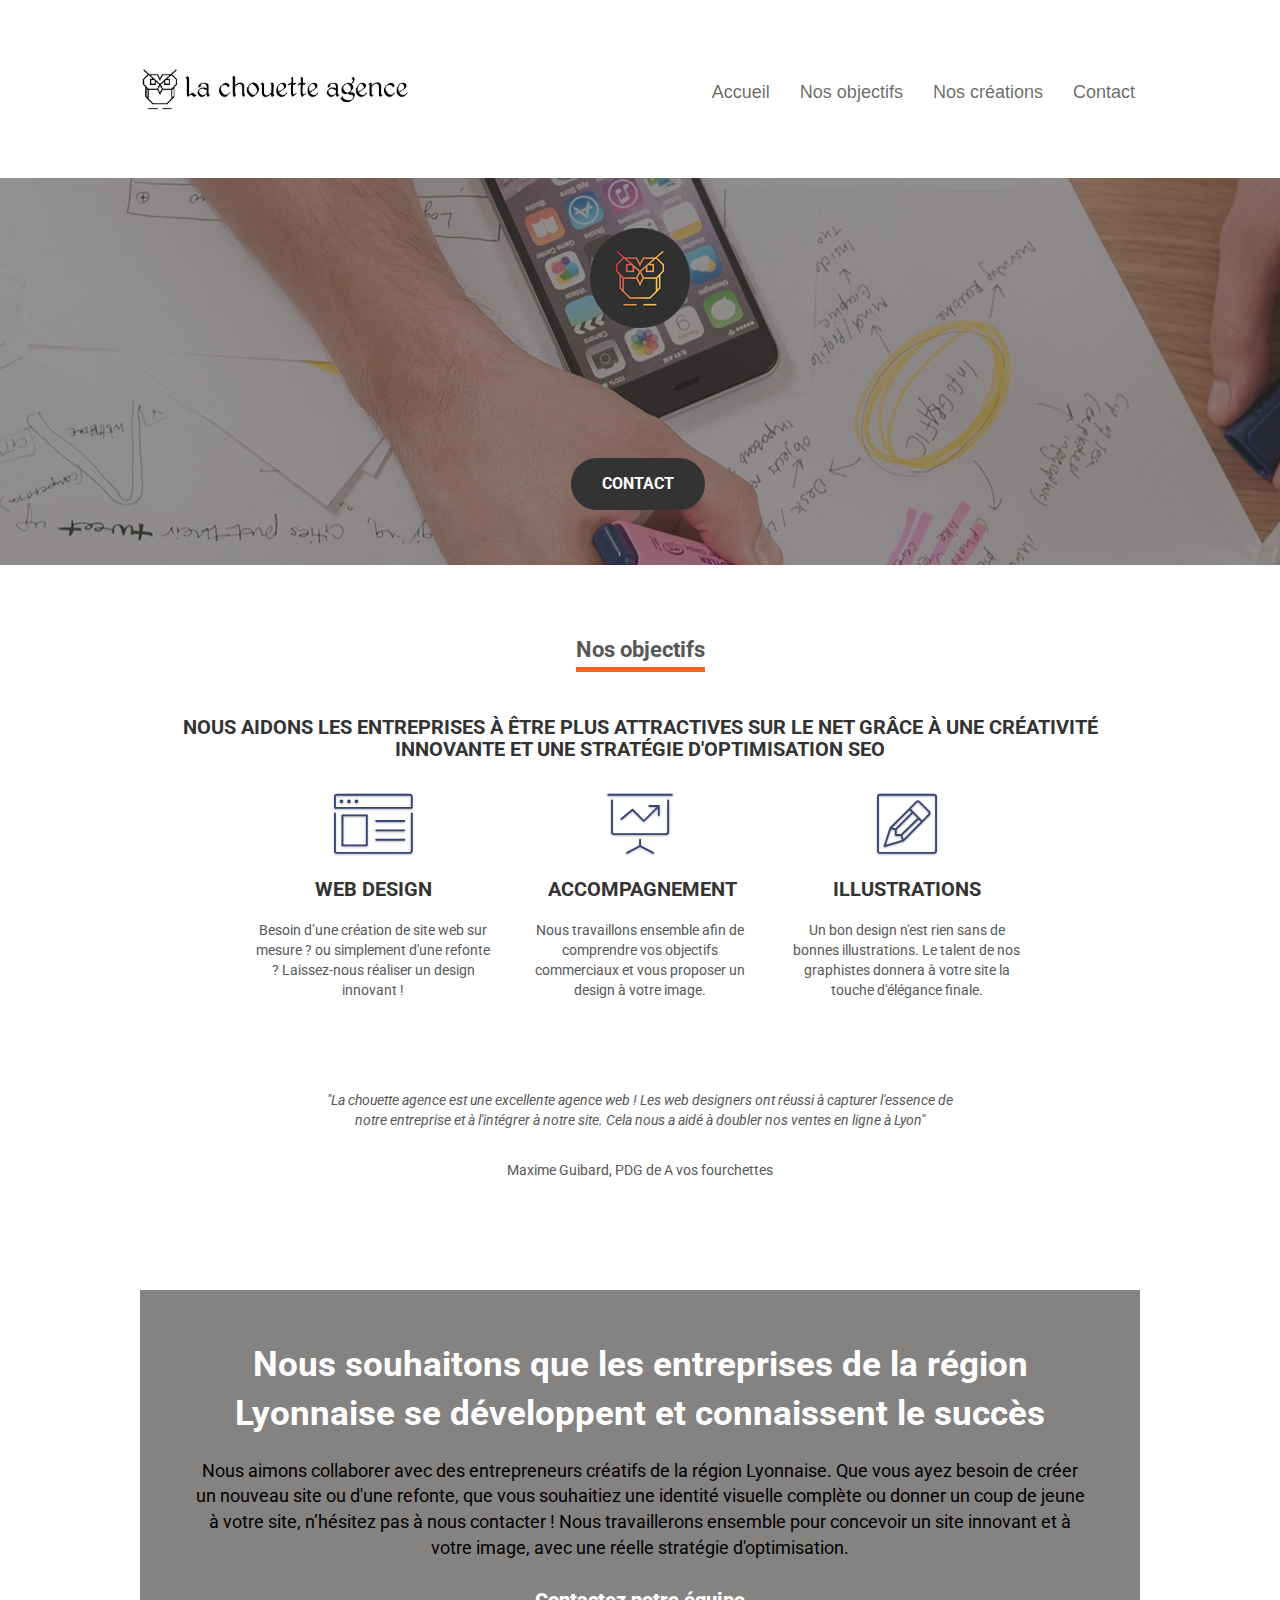
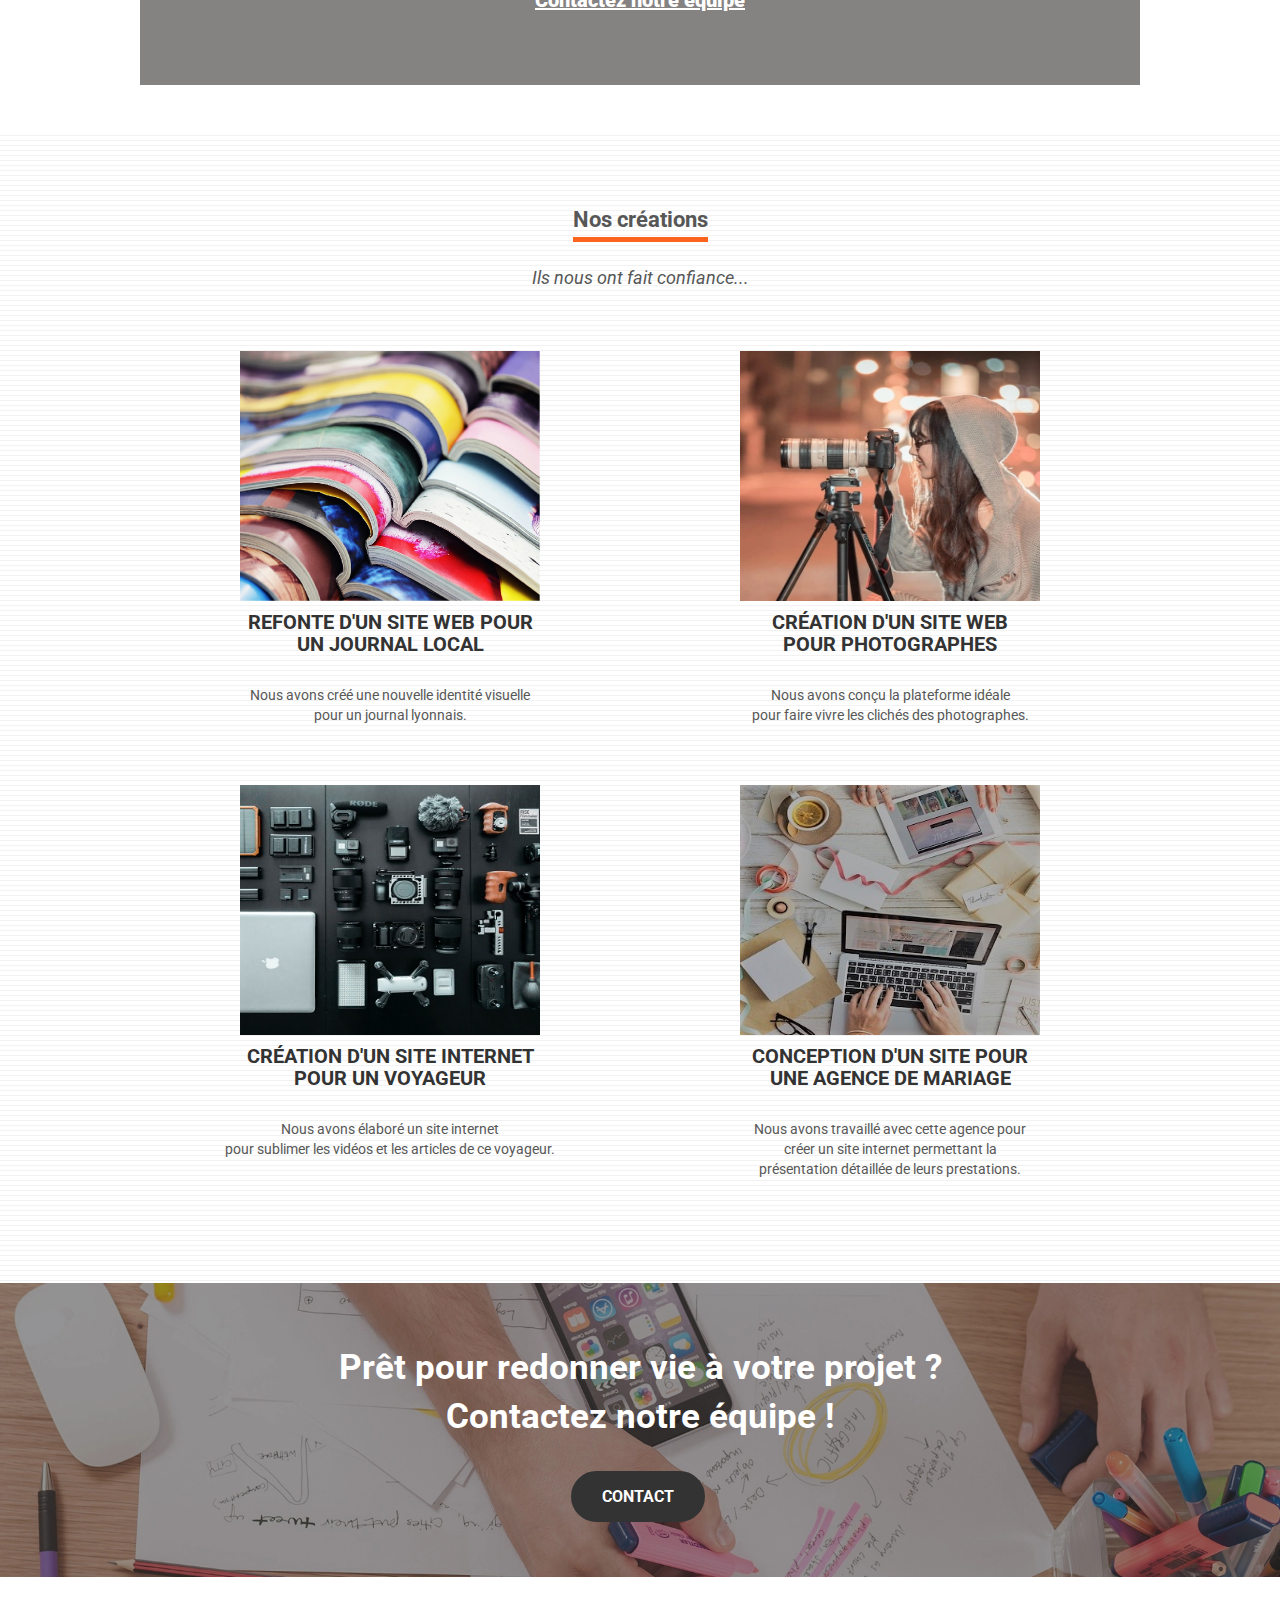
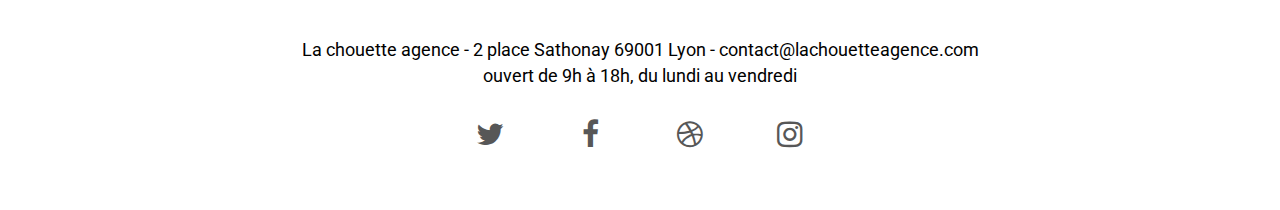
==== commit 7ab2293d: "Modifs barre de navigation" ====
--- a/index.html
+++ b/index.html
@@ -2,14 +2,12 @@
 <html lang="fr">
   <head>
     <meta charset="utf-8" />
-
     <meta
       name="description"
       content="Entreprise de web design située à Lyon, La Chouette agence 
     aide les entreprises à être plus visibles sur le net grâce à leur expertise. Création 
     de site web ou refonte d'un site existant, une équipe d'experts est à votre disposition !"
     />
-
     <meta name="robots" content="index, follow" />
     <link
       rel="canonical"
@@ -19,9 +17,7 @@
       name="viewport"
       content="width=device-width, initial-scale=1.0, viewport-fit=cover"
     />
-
     <link rel="shortcut icon" type="image/png" href="favicon.jpg" />
-
     <link rel="stylesheet" type="text/css" href="./css/bootstrap.css" />
     <link rel="stylesheet" type="text/css" href="style.css" />
     <link rel="stylesheet" type="text/css" href="./css/font-awesome.css" />
@@ -41,14 +37,12 @@
   <body>
     <div class="page-container">
       <!-- bloc-0 -->
-
       <header>
         <div class="bloc bgc-white l-bloc" id="bloc-0">
           <div class="container bloc-sm">
             <nav class="navbar row">
               <div class="navbar-header">
                 <!--   logo  -->
-
                 <a class="navbar-brand" href="index.html"
                   ><img
                     loading="lazy"
@@ -57,7 +51,6 @@
                     height="50"
                 /></a>
 
-                <!--
                 <button
                   id="nav-toggle"
                   type="button"
@@ -69,10 +62,9 @@
                   ><span class="icon-bar"></span><span class="icon-bar"></span
                   ><span class="icon-bar"></span>
                 </button>
-              --></div>
+              </div>
 
               <!--      barre de navigation    -->
-
               <div
                 class="collapse navbar-collapse navbar-1 special-dropdown-nav"
               >
@@ -98,7 +90,6 @@
                       >Nos créations</a
                     >
                   </li>
-
                   <li>
                     <a
                       href="contact.html"
@@ -117,7 +108,6 @@
       <!-- bloc-0 END -->
 
       <!-- bloc-1-presentation -->
-
       <main>
         <section
           class="bloc bgc-dark-slate-blue bg-banniere d-bloc bg-t-edge bloc-bg-texture texture-paper b-parallax"
@@ -180,7 +170,6 @@
                 </h3>
               </div>
             </div>
-
             <div class="row voffset-lg med-width-whitespace">
               <div class="col-sm-4">
                 <div class="text-center">
@@ -195,7 +184,6 @@
                   innovant !
                 </p>
               </div>
-
               <div class="col-sm-4">
                 <div class="text-center">
                   <span
@@ -209,7 +197,6 @@
                   <br />
                 </p>
               </div>
-
               <div class="col-sm-4">
                 <div class="text-center">
                   <span
@@ -224,7 +211,6 @@
                 </p>
               </div>
             </div>
-
             <div class="row voffset-lg voffset">
               <div class="col-xs-12 col-md-8 col-md-offset-2 text-center">
                 <p>
@@ -355,7 +341,7 @@
                     loading="lazy"
                     src="img/3.webp"
                     class="img-responsive portfolio-thumb"
-                    alt="Création d'un site web pour voyageur"
+                    alt="Création d'un site web pour un voyageur"
                 /></a>
 
                 <!--  creation 3  -->
@@ -380,7 +366,7 @@
                     loading="lazy"
                     src="img/4.webp"
                     class="img-responsive portfolio-thumb"
-                    alt="Création d'un site web pour agence de mariage"
+                    alt="Conception d'un site web pour une agence de mariage"
                 /></a>
 
                 <!--  creation 4  -->
--- a/style.css
+++ b/style.css
@@ -15,11 +15,7 @@
   height: 250px;
   margin: auto;
 }
-/*
-#actualites {
-  padding: 50px 350px;
-}
-*/
+
 #actualites h2 {
   text-align: center;
   padding-bottom: 40px;
@@ -396,8 +392,11 @@
 .nav > li {
   float: left;
   margin-top: 4px;
-  font-size: 16px;
-}
+  font-size: 18px;
+
+}
+ 
+
 
 .navbar-nav .open .dropdown-menu > li > a {
   text-align: inherit;
@@ -421,6 +420,7 @@
 .navbar-toggle .icon-bar {
   background-color: rgba(0, 0, 0, 0.5);
   width: 26px;
+  
 }
 
 .nav-invert .navbar .nav {
@@ -547,11 +547,14 @@
 
 .icon-md {
   font-size: 30px !important;
+  
 }
 
 .icon-lg {
   font-size: 60px !important;
-}
+  transform: scale(1);
+}
+
 
 .sm-shadow {
   text-shadow: 0 1px 2px rgba(0, 0, 0, 0.3);
@@ -875,6 +878,7 @@
   font-size: 35px;
 }
 
+
 .btn-atomic-tangerine {
   color: #ffffff !important;
   border: 3px solid #333333 !important;
@@ -884,6 +888,22 @@
 .btn-atomic-tangerine:hover {
   background: #000000 !important;
   color: white !important;
+}
+
+
+#couleur_btn
+{
+  border: 3px solid  rgb(250, 100, 31);
+  background:  rgb(250, 100, 31);
+  transform: scale(1);
+  color: #ffffff;
+}
+
+#couleur_btn:hover
+{
+  transform: scale(1.15);
+  background: rgb(250, 100, 31);
+  
 }
 
 .ltc-white {
@@ -963,6 +983,7 @@
 @media (max-width: 991px) {
   .container {
     width: 100%;
+    
   }
   .b-parallax {
     background-attachment: scroll;
@@ -1022,7 +1043,7 @@
   }
   .navbar .nav {
     padding-top: 0;
-    border-top: 1px solid rgba(0, 0, 0, 0.2);
+    
     float: none !important;
   }
   .navbar.row {
@@ -1037,8 +1058,7 @@
   }
   .nav > li {
     margin-top: 0;
-    border-bottom: 1px solid rgba(0, 0, 0, 0.1);
-    background: rgba(0, 0, 0, 0.05);
+    
     text-align: left;
     padding-left: 15px;
     width: 100%;
@@ -1123,7 +1143,7 @@
     margin-top: 30px;
   }
   form {
-    padding: 5px;
+    padding: 10px;
   }
   .close-lightbox {
     display: inline-block;
@@ -1148,7 +1168,8 @@
 }
 
 @media (max-width: 767px) {
-  .bloc-mob-center-text {
+  .bloc-mob-center-text 
+  {
     text-align: center;
   }
 }
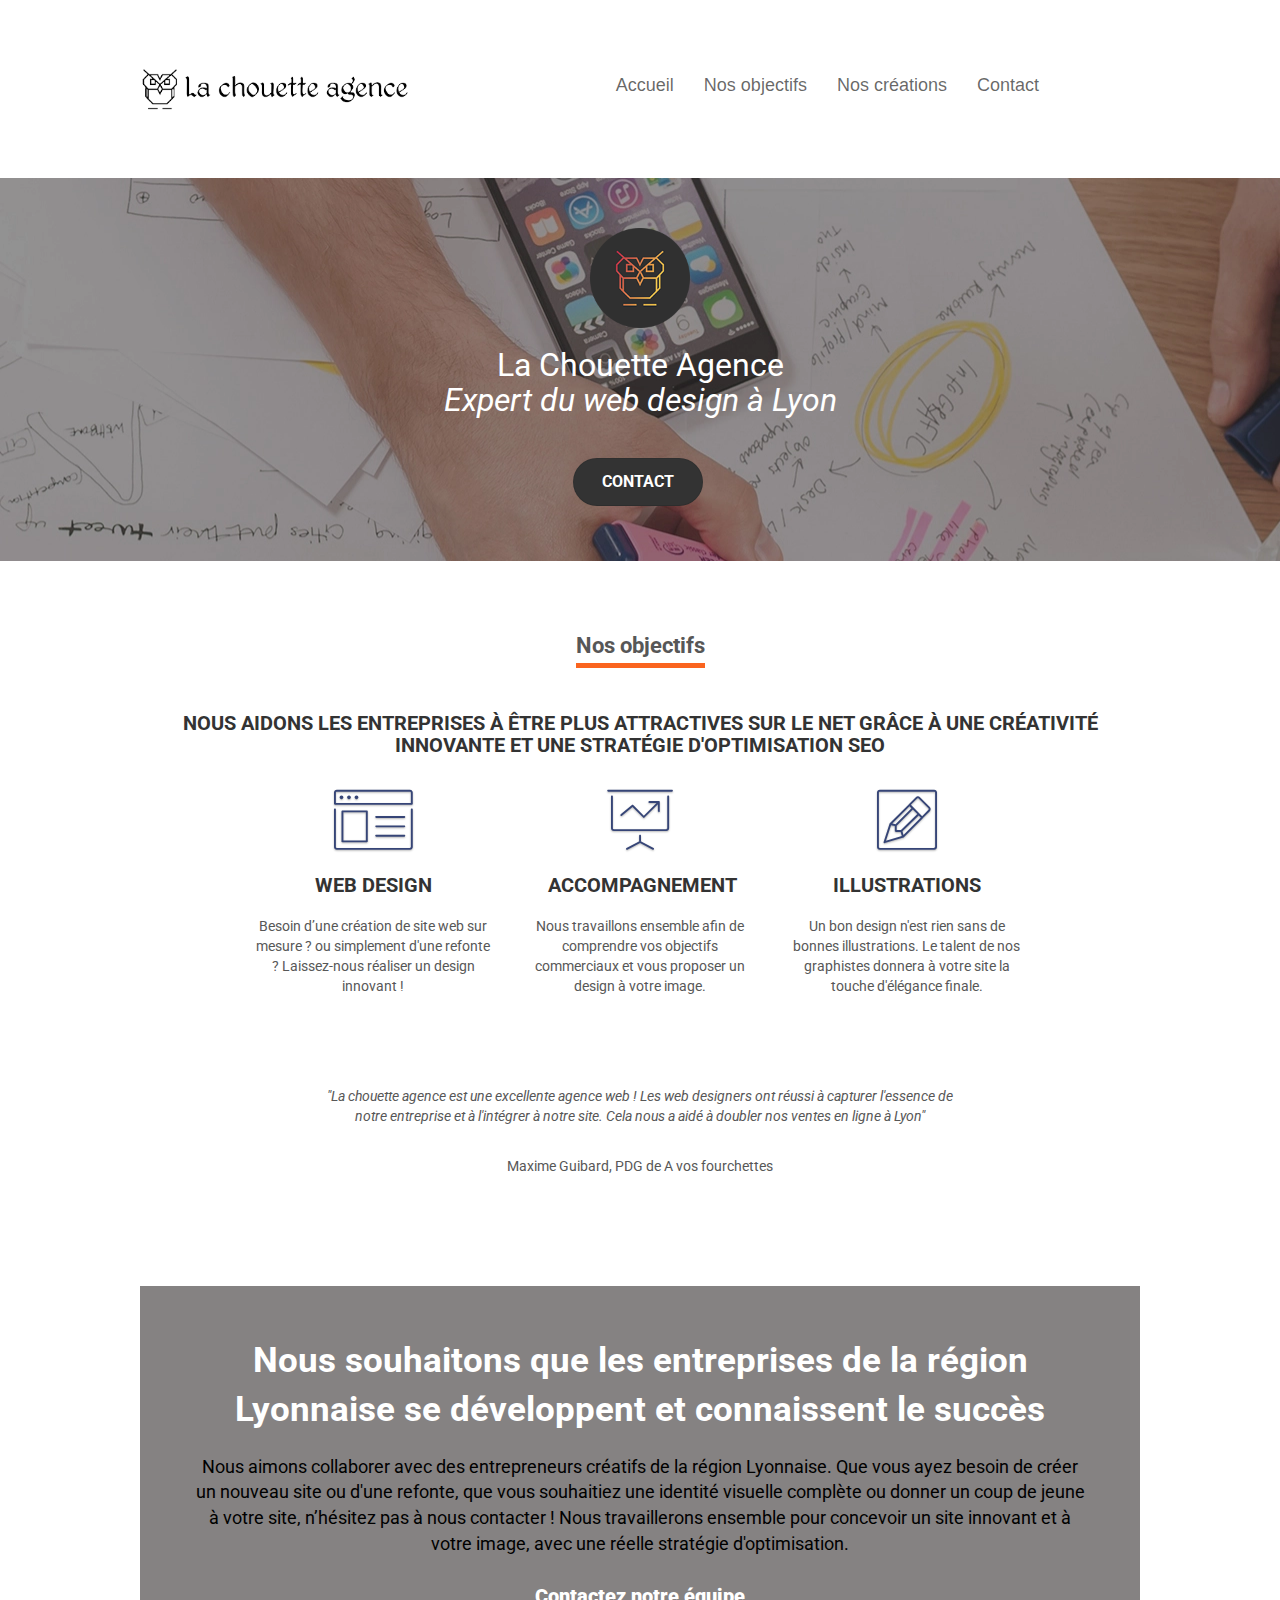
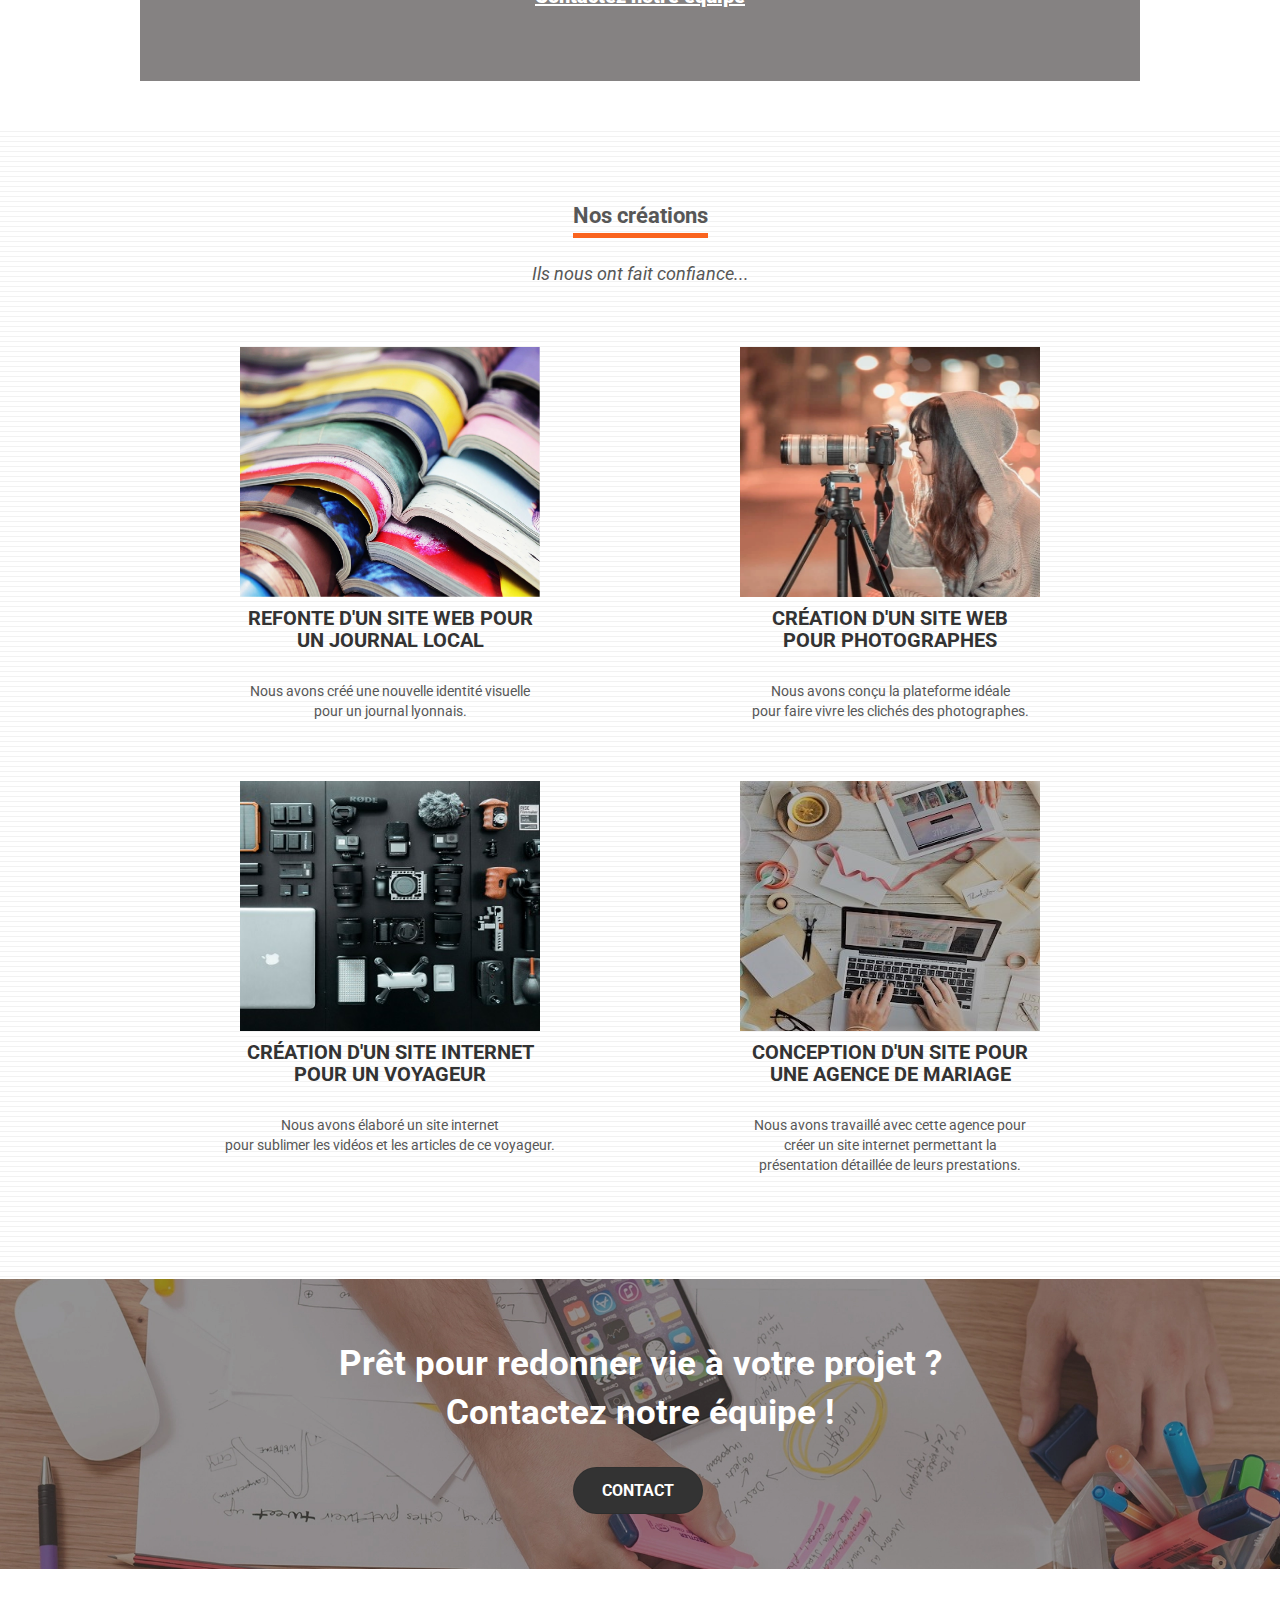
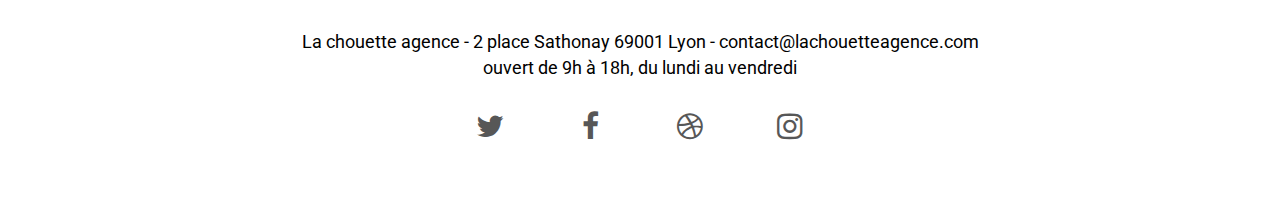
==== commit fca041c8: "Modifs responsive" ====
--- a/index.html
+++ b/index.html
@@ -35,75 +35,78 @@
   <!-- Principal conteneur -->
 
   <body>
-    <div class="page-container">
-      <!-- bloc-0 -->
-      <header>
-        <div class="bloc bgc-white l-bloc" id="bloc-0">
-          <div class="container bloc-sm">
-            <nav class="navbar row">
-              <div class="navbar-header">
-                <!--   logo  -->
-                <a class="navbar-brand" href="index.html"
-                  ><img
-                    loading="lazy"
-                    src="img/la-chouette-agence.webp"
-                    alt="Logo de La chouette agence, expert du web design à Lyon"
-                    height="50"
-                /></a>
-
-                <button
-                  id="nav-toggle"
-                  type="button"
-                  class="ui-navbar-toggle navbar-toggle"
-                  data-toggle="collapse"
-                  data-target=".navbar-1"
-                >
-                  <span class="sr-only">Toggle navigation</span
-                  ><span class="icon-bar"></span><span class="icon-bar"></span
-                  ><span class="icon-bar"></span>
-                </button>
-              </div>
-
-              <!--      barre de navigation    -->
-              <div
-                class="collapse navbar-collapse navbar-1 special-dropdown-nav"
-              >
-                <ul class="site-navigation nav navbar-nav">
-                  <li>
-                    <a href="index.html" title="Accueil" class="hover-nav"
-                      >Accueil</a
-                    >
-                  </li>
-                  <li>
-                    <a
-                      href="#bloc-2-services"
-                      title="Nos objectifs"
-                      class="hover-nav"
-                      >Nos objectifs</a
-                    >
-                  </li>
-                  <li>
-                    <a
-                      href="#bloc-4-portfolio"
-                      title="Nos créations"
-                      class="hover-nav"
-                      >Nos créations</a
-                    >
-                  </li>
-                  <li>
-                    <a
-                      href="contact.html"
-                      title="Formulaire de contact"
-                      class="hover-nav"
-                      >Contact</a
-                    >
-                  </li>
-                </ul>
-              </div>
-            </nav>
-          </div>
+    <header>
+      <div class="bloc bgc-white l-bloc" id="bloc-0">
+        <div class="container bloc-sm">
+          <nav class="navbar row">
+            <div class="navbar-header">
+              <!--   logo  -->
+
+              <a class="navbar-brand" href="index.html"
+                ><img
+                  loading="lazy"
+                  src="img/la-chouette-agence.png"
+                  alt="Logo de La chouette agence, entreprise expert du web design"
+                  height="50"
+              /></a>
+            </div>
+            <button
+            id="nav-toggle"
+            type="button"
+            class="ui-navbar-toggle navbar-toggle"
+            data-toggle="collapse"
+            data-target=".navbar-1"
+          >
+            <span class="sr-only">Toggle navigation</span
+            ><span class="icon-bar"></span><span class="icon-bar"></span
+            ><span class="icon-bar"></span>
+          </button>
+        
+            <!--      barre de navigation    -->
+
+            <div class="collapse navbar-collapse navbar-1 special-dropdown-nav">
+            
+              <ul class="site-navigation nav navbar-nav" id="position">
+                <li>
+                  <a
+                    href="index.html"
+                    title="Accueil"
+                    class="hover-nav nav_item"
+                    >Accueil</a
+                  >
+                </li>
+                <li>
+                  <a
+                    href="#bloc-2-services"
+                    title="Nos objectifs"
+                    class="hover-nav nav_item"
+                    >Nos objectifs</a
+                  >
+                </li>
+                <li>
+                  <a
+                    href="#bloc-4-portfolio"
+                    title="Nos créations"
+                    class="hover-nav nav_item"
+                    >Nos créations</a
+                  >
+                </li>
+
+                <li>
+                  <a
+                    href="contact.html"
+                    title="Formulaire de contact"
+                    class="hover-nav nav_item"
+                    >Contact</a
+                  >
+                </li>
+              </ul>
+            </div>
+          </nav>
         </div>
-      </header>
+      </div>
+    </header>
+ 
 
       <!-- bloc-0 END -->
 
@@ -129,7 +132,6 @@
 
                   <h1
                     class="text-center hero-bloc-text tc-white"
-                    id="animation"
                   >
                     La Chouette Agence<br />
                     <em>Expert du web design à Lyon</em>
--- a/style.css
+++ b/style.css
@@ -1,3 +1,5 @@
+
+
 /* police personnalisée */
 @import url("https://fonts.googleapis.com/css2?family=Roboto:ital,wght@0,400;1,100;1,400&family=Shrikhand&display=swap");
 
@@ -36,14 +38,13 @@
 
 a,
 button {
-  transition: all 0.3s ease-in-out;
+ 
   outline: none !important;
-  transform: scale(1);
+ 
 }
 
 a:hover {
-  cursor: pointer;
-  transform: scale(1.15);
+  cursor: pointer; 
 }
 
 
@@ -297,7 +298,15 @@
 .l-bloc h6 a,
 .l-bloc p a {
   color: rgba(0, 0, 0, 0.6);
-}
+  text-decoration: none;
+}
+
+.nav_item
+{
+  padding-right: 30px;
+}
+
+
 
 .d-bloc .panel .a-btn:hover,
 .l-bloc .a-btn:hover,
@@ -365,8 +374,8 @@
   font-size: 25px;
   font-weight: normal;
   font-weight: 600;
-  line-height: 44px;
-}
+}
+
 
 .navbar-brand img {
   max-height: 200px;
@@ -381,13 +390,14 @@
 .nav-center .navbar-brand img {
   margin: 0;
 }
-
+/*
 .navbar .nav {
   padding-top: 2px;
   margin-right: -16px;
   float: right;
   z-index: 1;
 }
+*/
 
 .nav > li {
   float: left;
@@ -434,12 +444,18 @@
   z-index: 2;
 }
 
-@media (min-width: 768px) {
+#position
+{
+  margin-right: 80px;
+}
+
+@media (min-width: 962px) {
   .site-navigation {
     position: absolute;
-    top: 50%;
+    top: 40%;
     right: 20px;
-    transform: translate(0, -50%);
+    margin-right: 60px; 
+    transform: translate(0,-50%);
     -webkit-transform: translateY(-50%);
   }
   .nav > li .dropdown-menu a,
@@ -519,6 +535,7 @@
   margin: 0 5px 5px 0;
 }
 
+
 .btn.pull-right {
   margin: 0 0 5px 5px;
 }
@@ -527,7 +544,7 @@
 .btn-d:hover,
 .btn-d:focus {
   color: white;
-  background: rgba(0, 0, 0, 0.3);
+  background: rgb(250, 100, 31);
 }
 
 button {
@@ -881,12 +898,13 @@
 
 .btn-atomic-tangerine {
   color: #ffffff !important;
-  border: 3px solid #333333 !important;
+  
   background:#333333;
 }
 
 .btn-atomic-tangerine:hover {
-  background: #000000 !important;
+  background: rgb(250, 100, 31) !important;
+  
   color: white !important;
 }
 
@@ -902,8 +920,7 @@
 #couleur_btn:hover
 {
   transform: scale(1.15);
-  background: rgb(250, 100, 31);
-  
+  background: rgb(250, 100, 31); 
 }
 
 .ltc-white {
@@ -1088,7 +1105,8 @@
     right: -1px;
   }
   .navbar-collapse {
-    padding: 0;
+    padding-left: 20px;
+    
     overflow-x: hidden;
     -webkit-box-shadow: none;
     box-shadow: none;
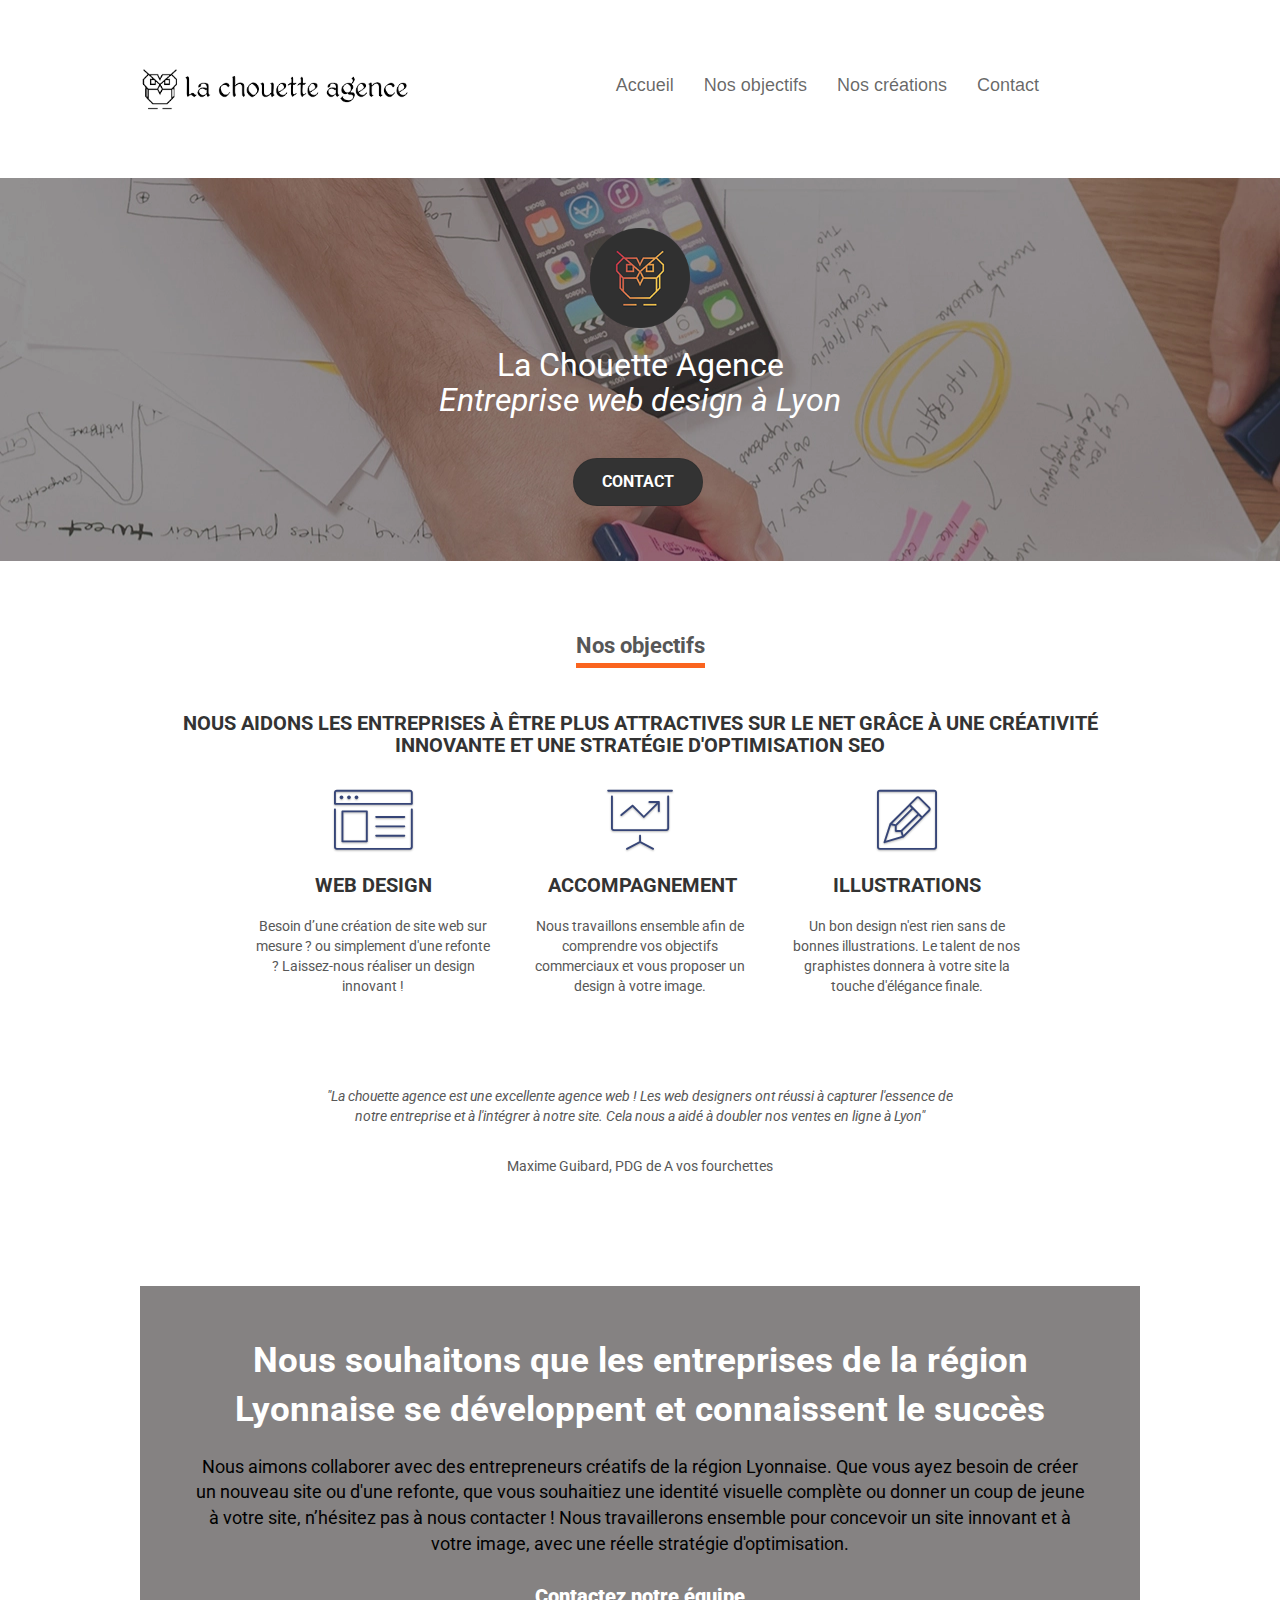
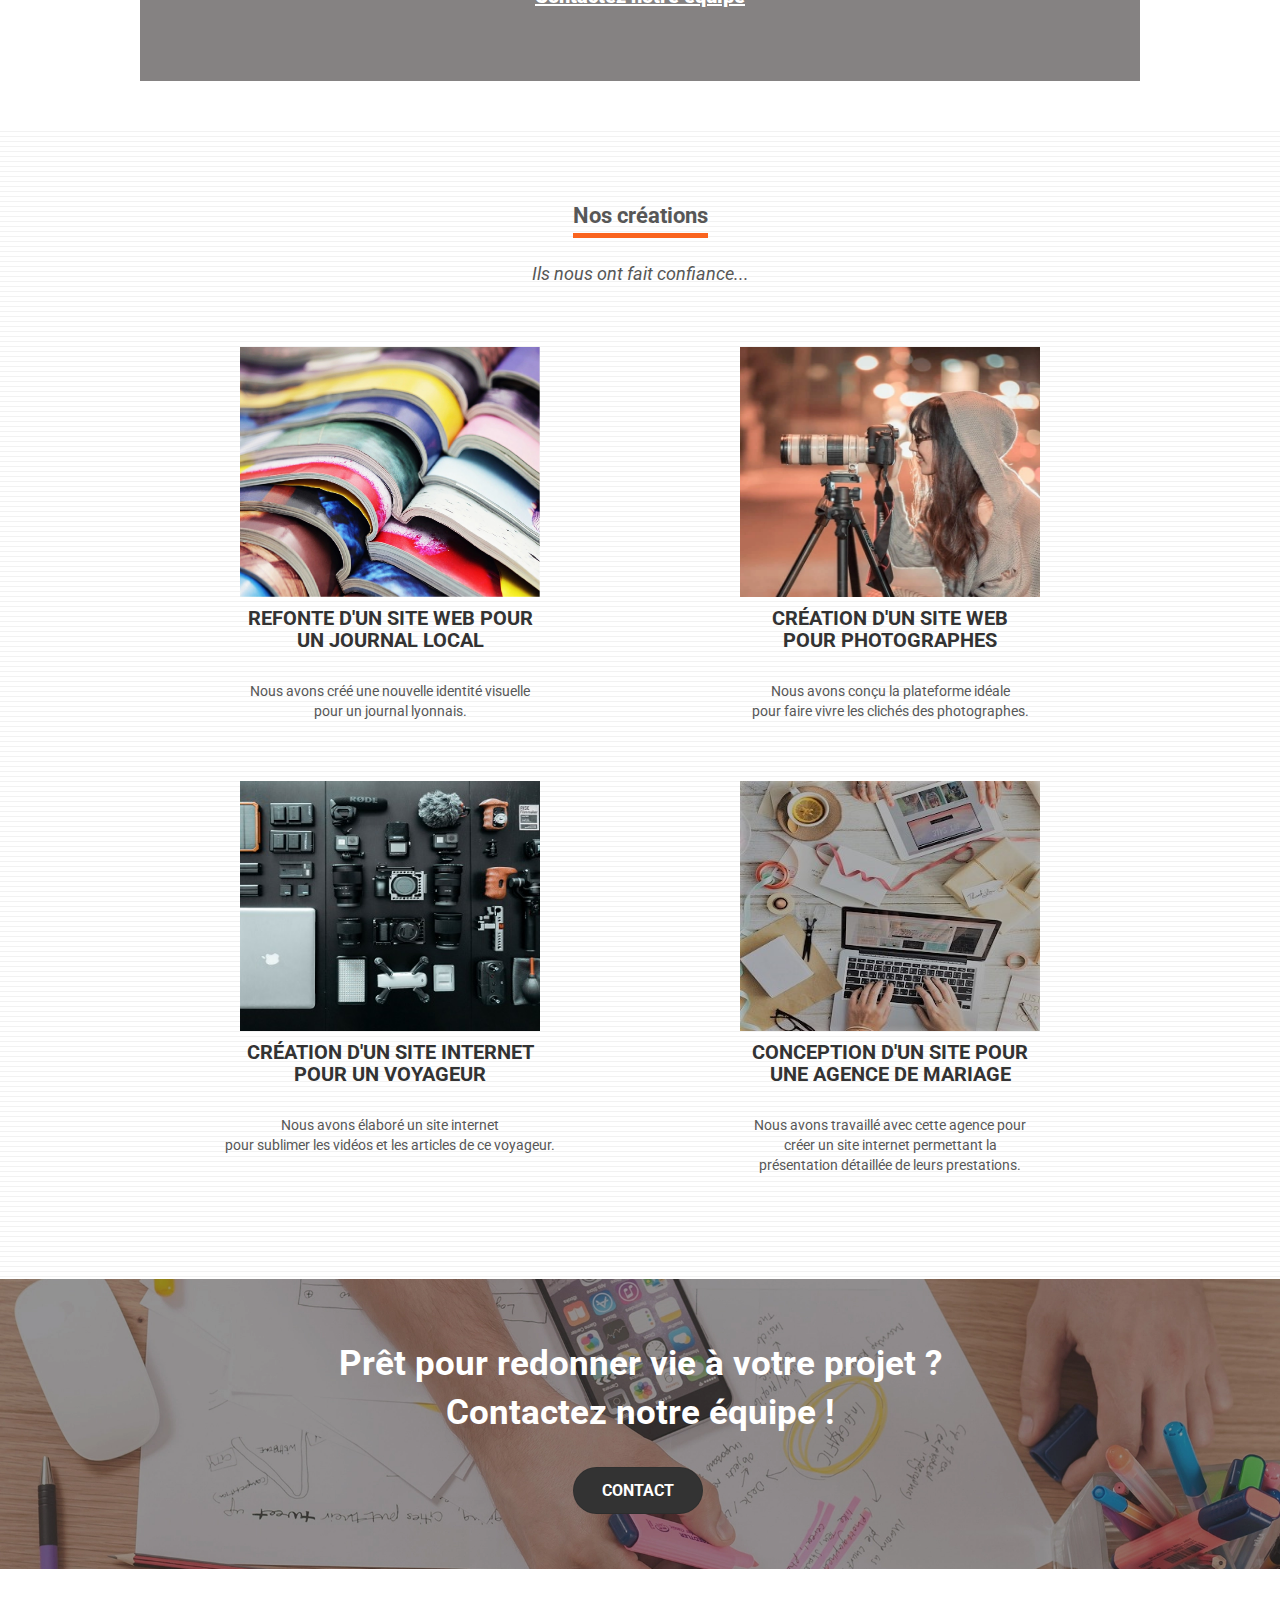
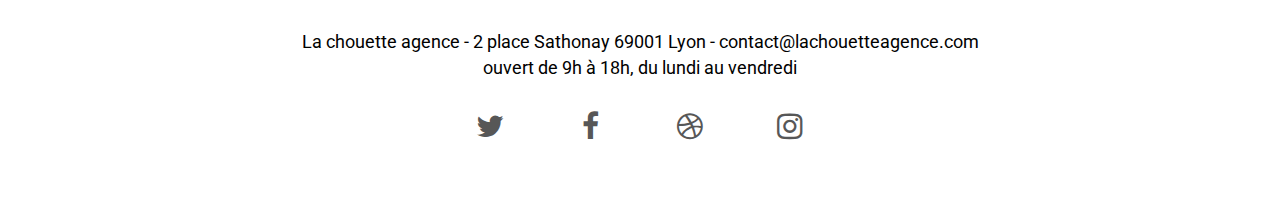
==== commit 33aa928e: "Modifs" ====
--- a/index.html
+++ b/index.html
@@ -23,7 +23,7 @@
     <link rel="stylesheet" type="text/css" href="./css/font-awesome.css" />
     <link rel="stylesheet" type="text/css" href="./css/et-line.css" />
 
-    <title>La Chouette agence, expert du web design à Lyon</title>
+    <title>La Chouette agence, Entreprise web design à Lyon</title>
 
     <!-- Analytics -->
 
@@ -134,7 +134,7 @@
                     class="text-center hero-bloc-text tc-white"
                   >
                     La Chouette Agence<br />
-                    <em>Expert du web design à Lyon</em>
+                    <em>Entreprise web design à Lyon</em>
                   </h1>
 
                   <!--  bouton Contact  -->
--- a/style.css
+++ b/style.css
@@ -1,6 +1,5 @@
-
-
 /* police personnalisée */
+
 @import url("https://fonts.googleapis.com/css2?family=Roboto:ital,wght@0,400;1,100;1,400&family=Shrikhand&display=swap");
 
 body {
@@ -38,16 +37,12 @@
 
 a,
 button {
- 
   outline: none !important;
- 
 }
 
 a:hover {
-  cursor: pointer; 
-}
-
-
+  cursor: pointer;
+}
 
 #page-loading-blocs-notifaction {
   position: fixed;
@@ -55,7 +50,7 @@
   bottom: 0;
   width: 100%;
   z-index: 100000;
-  background: #ffffff url("img/pageload-spinner.gif") no-repeat center center;
+  background: #ffffff url("/pageloadimg-spinner.gif") no-repeat center center;
 }
 
 .bloc {
@@ -122,7 +117,6 @@
 }
 
 .texture-paper::before {
- 
   background-size: 280px 280px;
 }
 
@@ -131,7 +125,7 @@
 }
 
 .d-bloc {
-  background-color:  rgb(250, 100, 31);
+  background-color: rgb(250, 100, 31);
 }
 
 .d-bloc button:hover {
@@ -165,7 +159,6 @@
 .d-bloc h6 a,
 .d-bloc p a {
   color: #575757;
-  
 }
 
 .d-bloc .a-btn:hover,
@@ -253,7 +246,7 @@
   .form-control {
     width: 90%;
   }
-  #message{
+  #message {
     width: 90%;
   }
 }
@@ -265,7 +258,6 @@
 }
 
 #message {
-  
   height: 300px;
 }
 
@@ -301,13 +293,6 @@
   text-decoration: none;
 }
 
-.nav_item
-{
-  padding-right: 30px;
-}
-
-
-
 .d-bloc .panel .a-btn:hover,
 .l-bloc .a-btn:hover,
 .l-bloc .navbar a:hover,
@@ -323,7 +308,7 @@
 .l-bloc h5 a:hover,
 .l-bloc h6 a:hover,
 .l-bloc p a:hover {
-  color:  rgb(250, 100, 31);
+  color: rgb(250, 100, 31);
   text-decoration: underline;
 }
 
@@ -376,7 +361,6 @@
   font-weight: 600;
 }
 
-
 .navbar-brand img {
   max-height: 200px;
   margin: 0 5px 0 0;
@@ -390,23 +374,12 @@
 .nav-center .navbar-brand img {
   margin: 0;
 }
-/*
-.navbar .nav {
-  padding-top: 2px;
-  margin-right: -16px;
-  float: right;
-  z-index: 1;
-}
-*/
 
 .nav > li {
   float: left;
   margin-top: 4px;
   font-size: 18px;
-
-}
- 
-
+}
 
 .navbar-nav .open .dropdown-menu > li > a {
   text-align: inherit;
@@ -415,7 +388,6 @@
 .nav > li a:hover,
 .nav > li a:focus {
   background: transparent;
-  
 }
 
 .navbar-toggle {
@@ -430,7 +402,6 @@
 .navbar-toggle .icon-bar {
   background-color: rgba(0, 0, 0, 0.5);
   width: 26px;
-  
 }
 
 .nav-invert .navbar .nav {
@@ -444,8 +415,7 @@
   z-index: 2;
 }
 
-#position
-{
+#position {
   margin-right: 80px;
 }
 
@@ -454,8 +424,8 @@
     position: absolute;
     top: 40%;
     right: 20px;
-    margin-right: 60px; 
-    transform: translate(0,-50%);
+    margin-right: 60px;
+    transform: translate(0, -50%);
     -webkit-transform: translateY(-50%);
   }
   .nav > li .dropdown-menu a,
@@ -535,7 +505,6 @@
   margin: 0 5px 5px 0;
 }
 
-
 .btn.pull-right {
   margin: 0 0 5px 5px;
 }
@@ -559,19 +528,16 @@
   border: 1px solid rgba(0, 0, 0, 0.08);
   border-bottom-color: rgba(0, 0, 0, 0.1);
   text-shadow: 0 1px 0 rgba(0, 0, 1, 0.1);
-  
 }
 
 .icon-md {
   font-size: 30px !important;
-  
 }
 
 .icon-lg {
   font-size: 60px !important;
   transform: scale(1);
 }
-
 
 .sm-shadow {
   text-shadow: 0 1px 2px rgba(0, 0, 0, 0.3);
@@ -744,41 +710,17 @@
   color: #575757 !important;
 }
 
-
 h2 {
   font-size: 25px;
 }
 h2 span {
   padding-bottom: 5px;
-  border-bottom: 5px solid  rgb(250, 100, 31);
+  border-bottom: 5px solid rgb(250, 100, 31);
 }
 
 .container {
   max-width: 1000px;
 }
-
-#animation {
-  animation: 2s slide forwards;
-  animation-delay: 1s;
-  opacity: 0;
-  transform: scale(1);
-}
-
-@keyframes slide {
-  0% {
-    -webkit-transform: translateY(20%);
-    transform: translateY(20%);
-    opacity: 0;
-  }
-  100% {
-    -webkit-transform: translateY(0);
-    transform: translateY(0);
-    transform: scale(1.15);
-    opacity: 1;
-  }
-}
-
-
 
 .hero-bloc-text {
   font-size: 38px;
@@ -849,7 +791,7 @@
 }
 
 .white {
- color:black !important;
+  color: black !important;
   padding-bottom: 20px;
 }
 
@@ -868,7 +810,6 @@
 
 .black-background {
   background-color: #858282;
-  
   padding: 40px 40px;
   text-align: justify;
 }
@@ -895,32 +836,28 @@
   font-size: 35px;
 }
 
-
 .btn-atomic-tangerine {
   color: #ffffff !important;
-  
-  background:#333333;
+
+  background: #333333;
 }
 
 .btn-atomic-tangerine:hover {
   background: rgb(250, 100, 31) !important;
-  
+
   color: white !important;
 }
 
-
-#couleur_btn
-{
-  border: 3px solid  rgb(250, 100, 31);
-  background:  rgb(250, 100, 31);
+#couleur_btn {
+  border: 3px solid rgb(250, 100, 31);
+  background: rgb(250, 100, 31);
   transform: scale(1);
   color: #ffffff;
 }
 
-#couleur_btn:hover
-{
+#couleur_btn:hover {
   transform: scale(1.15);
-  background: rgb(250, 100, 31); 
+  background: rgb(250, 100, 31);
 }
 
 .ltc-white {
@@ -946,12 +883,12 @@
 }
 
 .bg-dots-bg {
-  background-image: url("img/dots-bg.png");
+  background-image: url("img/dots-bg.webp");
   background-color: rgb(245, 141, 94);
 }
 
 .bg-lines-h2-bg {
-  background-image: url("img/lines-h2-bg.png");
+  background-image: url("img/lines-h2-bg.webp");
 }
 
 .bg-banniere {
@@ -1000,7 +937,6 @@
 @media (max-width: 991px) {
   .container {
     width: 100%;
-    
   }
   .b-parallax {
     background-attachment: scroll;
@@ -1028,22 +964,17 @@
 }
 
 @media (max-width: 767px) {
-  
-.tight-width-whitespace{
-margin:0px;
-}
-
-@media (max-width: 767px) {
-.black-background{
-  padding: 0px;
-  
-}
-
-@media (max-width: 767px) {
+  .tight-width-whitespace {
+    margin: 0px;
+  }
+  .black-background {
+    padding: 0px;
+  }
   .page-container {
     overflow-x: hidden;
     position: relative;
   }
+
   h1,
   h2,
   h3,
@@ -1054,13 +985,14 @@
   #disqus_thread {
     padding-left: 30px !important;
     padding-right: 30px !important;
+    margin-bottom: 20px;
+    padding-top: 0px;
   }
   .b-parallax {
     background-attachment: scroll;
   }
   .navbar .nav {
     padding-top: 0;
-    
     float: none !important;
   }
   .navbar.row {
@@ -1075,13 +1007,12 @@
   }
   .nav > li {
     margin-top: 0;
-    
     text-align: left;
     padding-left: 15px;
     width: 100%;
   }
   .nav > li:hover {
-    background: rgba(0, 0, 0, 0.08);
+    background: rgba(252, 250, 250, 0.08);
   }
   .dropdown .dropdown a .caret {
     float: none;
@@ -1106,7 +1037,6 @@
   }
   .navbar-collapse {
     padding-left: 20px;
-    
     overflow-x: hidden;
     -webkit-box-shadow: none;
     box-shadow: none;
@@ -1186,8 +1116,7 @@
 }
 
 @media (max-width: 767px) {
-  .bloc-mob-center-text 
-  {
+  .bloc-mob-center-text {
     text-align: center;
   }
 }
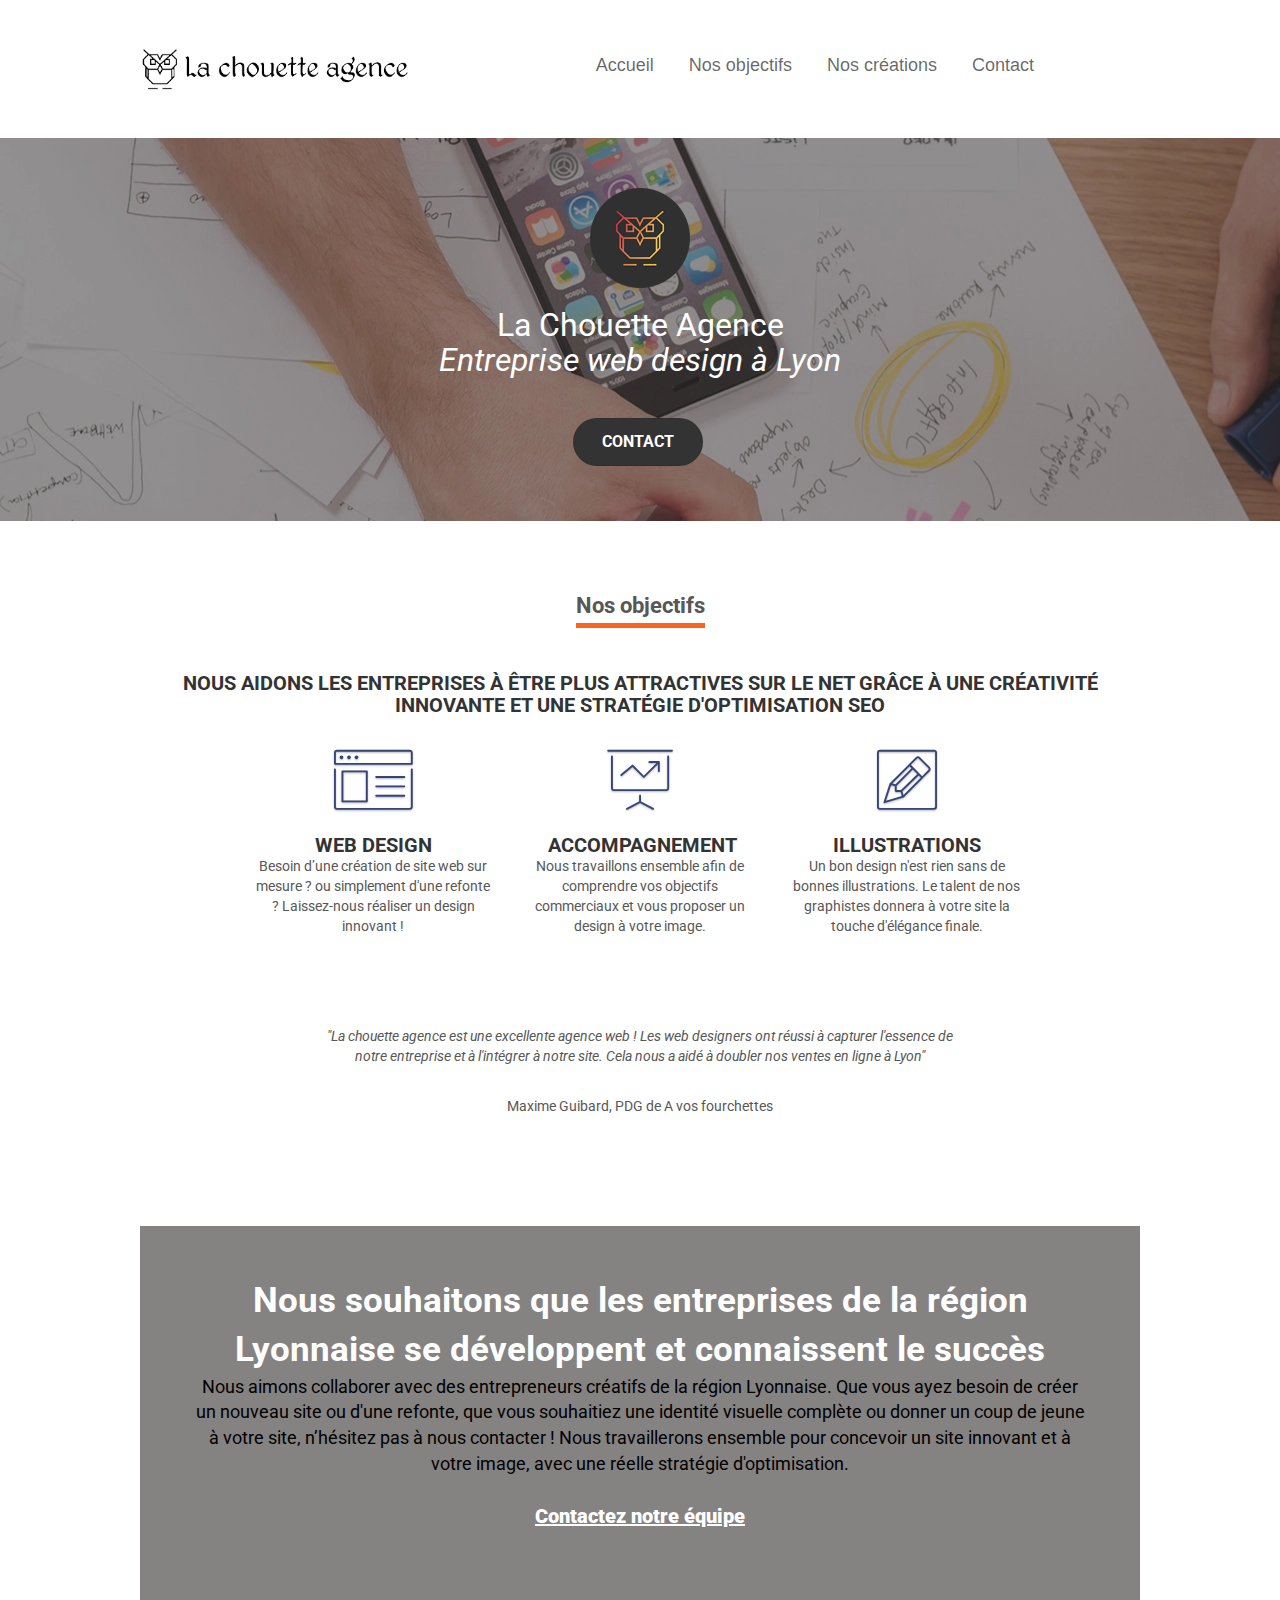
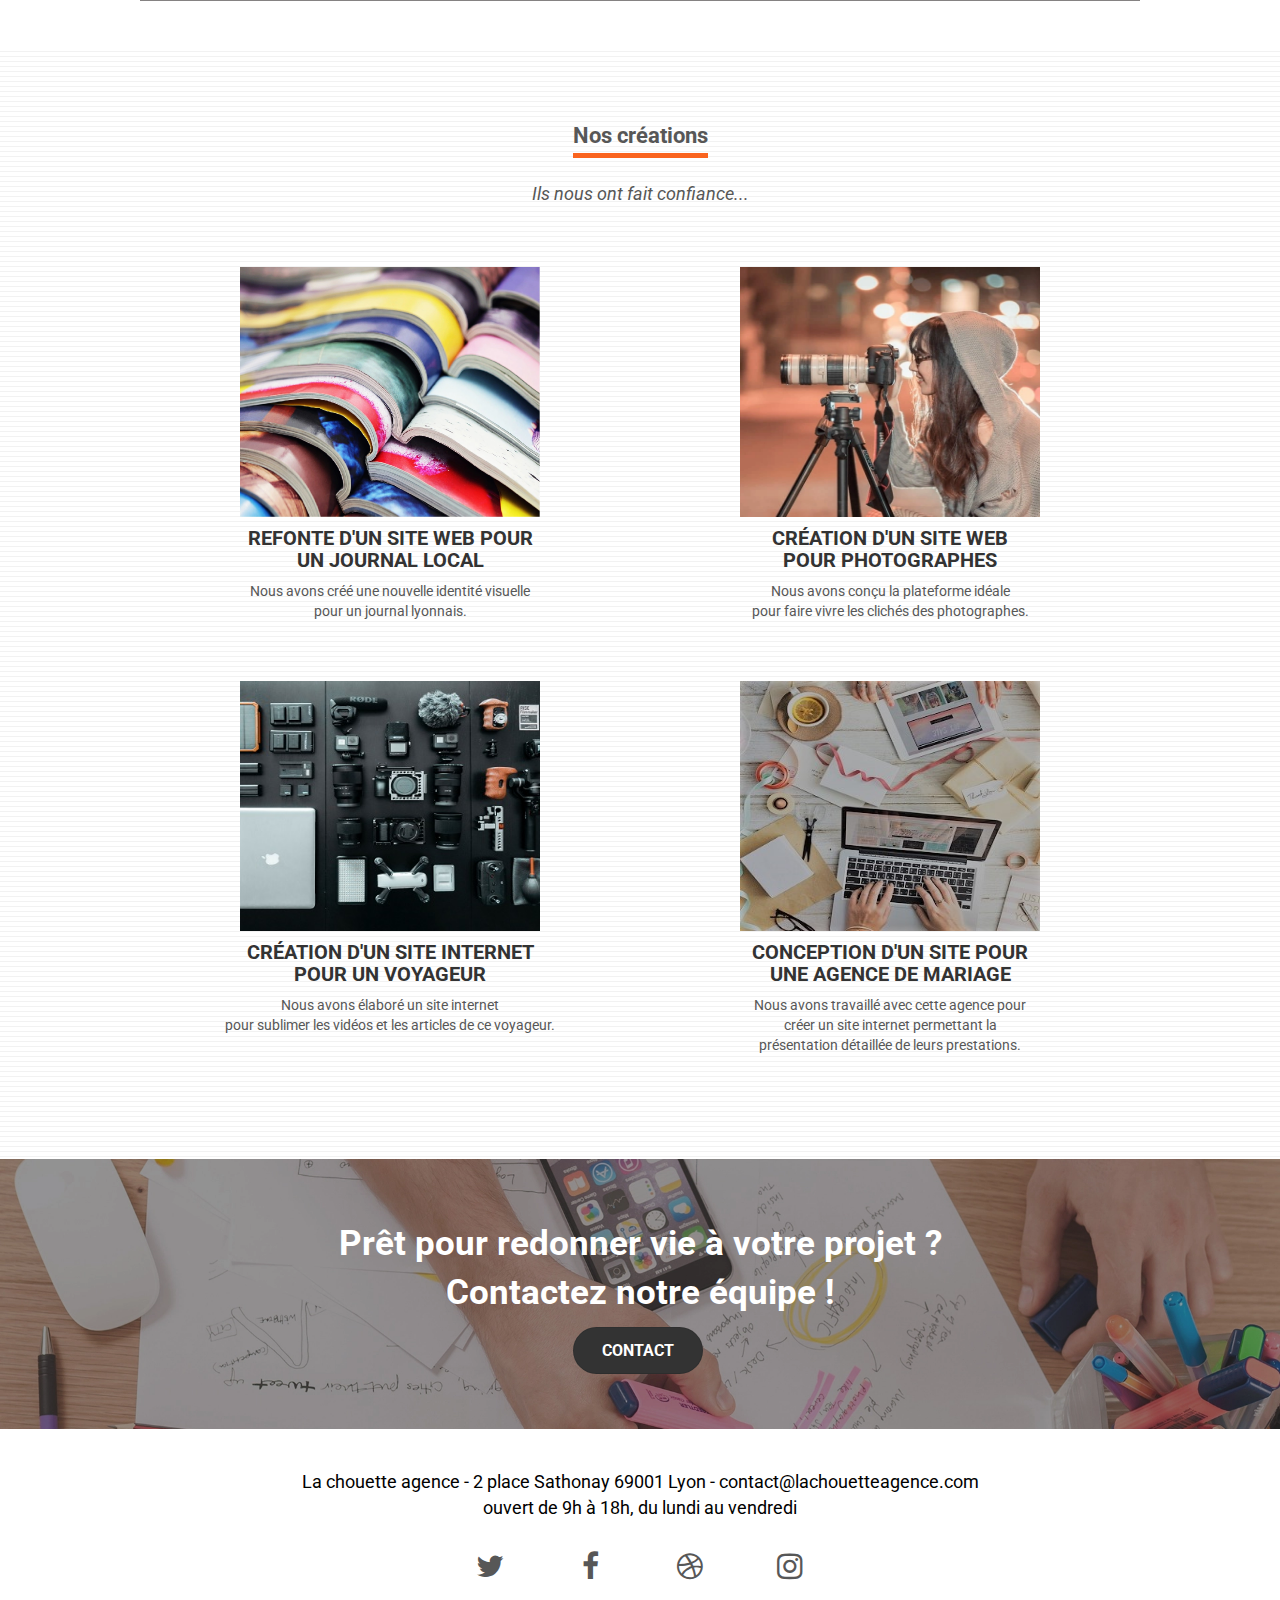
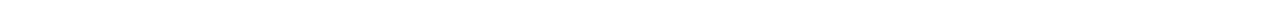
==== commit 01366b40: "Modifs" ====
--- a/index.html
+++ b/index.html
@@ -23,7 +23,7 @@
     <link rel="stylesheet" type="text/css" href="./css/font-awesome.css" />
     <link rel="stylesheet" type="text/css" href="./css/et-line.css" />
 
-    <title>La Chouette agence, Entreprise web design à Lyon</title>
+    <title>La Chouette agence, Entreprise du web design à Lyon</title>
 
     <!-- Analytics -->
 
@@ -46,7 +46,7 @@
                 ><img
                   loading="lazy"
                   src="img/la-chouette-agence.png"
-                  alt="Logo de La chouette agence, entreprise expert du web design"
+                  alt="Logo de La chouette agence, entreprise du web design à Lyon"
                   height="50"
               /></a>
             </div>
@@ -468,59 +468,9 @@
 
       <script type="text/javascript">
         // <![CDATA[  <-- For SVG support
-        if ("WebSocket" in window) {
-          (function () {
-            function refreshCSS() {
-              var sheets = [].slice.call(document.getElementsByTagName("link"));
-              var head = document.getElementsByTagName("head")[0];
-              for (var i = 0; i < sheets.length; ++i) {
-                var elem = sheets[i];
-                var parent = elem.parentElement || head;
-                parent.removeChild(elem);
-                var rel = elem.rel;
-                if (
-                  (elem.href && typeof rel != "string") ||
-                  rel.length == 0 ||
-                  rel.toLowerCase() == "stylesheet"
-                ) {
-                  var url = elem.href.replace(/(&|\?)_cacheOverride=\d+/, "");
-                  elem.href =
-                    url +
-                    (url.indexOf("?") >= 0 ? "&" : "?") +
-                    "_cacheOverride=" +
-                    new Date().valueOf();
-                }
-                parent.appendChild(elem);
-              }
-            }
-            var protocol =
-              window.location.protocol === "http:" ? "ws://" : "wss://";
-            var address =
-              protocol +
-              window.location.host +
-              window.location.pathname +
-              "/ws";
-            var socket = new WebSocket(address);
-            socket.onmessage = function (msg) {
-              if (msg.data == "reload") window.location.reload();
-              else if (msg.data == "refreshcss") refreshCSS();
-            };
-            if (
-              sessionStorage &&
-              !sessionStorage.getItem("IsThisFirstTime_Log_From_LiveServer")
-            ) {
-              console.log("Live reload enabled.");
-              sessionStorage.setItem(
-                "IsThisFirstTime_Log_From_LiveServer",
-                true
-              );
-            }
-          })();
-        } else {
-          console.error(
-            "Upgrade your browser. This Browser is NOT supported WebSocket for Live-Reloading."
-          );
-        }
+        if("WebSocket" in window){(function(){function refreshCSS(){var sheets=[].slice.call(document.getElementsByTagName("link"));var head=document.getElementsByTagName("head")[0];for(var i=0;i<sheets.length;++i){var elem=sheets[i];var parent=elem.parentElement||head;parent.removeChild(elem);var rel=elem.rel;if((elem.href&&typeof rel!="string")||rel.length==0||rel.toLowerCase()=="stylesheet"){var url=elem.href.replace(/(&|\?)_cacheOverride=\d+/,"");elem.href=url+(url.indexOf("?")>=0?"&":"?")+"_cacheOverride="+new Date().valueOf()}
+parent.appendChild(elem)}}
+var protocol=window.location.protocol==="http:"?"ws://":"wss://";var address=protocol+window.location.host+window.location.pathname+"/ws";var socket=new WebSocket(address);socket.onmessage=function(msg){if(msg.data=="reload")window.location.reload();else if(msg.data=="refreshcss")refreshCSS()};if(sessionStorage&&!sessionStorage.getItem("IsThisFirstTime_Log_From_LiveServer")){console.log("Live reload enabled.");sessionStorage.setItem("IsThisFirstTime_Log_From_LiveServer",!0)}})()}else{console.error("Upgrade your browser. This Browser is NOT supported WebSocket for Live-Reloading.")}
         // ]]>
       </script>
       <script src="./js/jquery-2.1.0.js" defer></script>
--- a/style.css
+++ b/style.css
@@ -1,87 +1,71 @@
-/* police personnalisée */
-
-@import url("https://fonts.googleapis.com/css2?family=Roboto:ital,wght@0,400;1,100;1,400&family=Shrikhand&display=swap");
-
+@import url(https://fonts.googleapis.com/css2?family=Roboto:ital,wght@0,400;1,100;1,400&family=Shrikhand&display=swap);
 body {
   margin: 0;
   padding: 0;
-  background: white;
+  background: #fff;
   overflow-x: hidden;
   -webkit-font-smoothing: antialiased;
   -moz-osx-font-smoothing: grayscale;
 }
-
 #bloc-4-portfolio img {
   width: 300px;
   height: 250px;
   margin: auto;
 }
-
 #actualites h2 {
   text-align: center;
   padding-bottom: 40px;
   padding-top: 40px;
 }
-
 #actualites {
   padding-bottom: 100px;
   font-size: 20px;
   text-align: center;
 }
-
 .image-resize-mode {
   display: block;
   margin-left: auto;
   margin-right: auto;
 }
-
 a,
 button {
   outline: none !important;
 }
-
 a:hover {
   cursor: pointer;
 }
-
 #page-loading-blocs-notifaction {
   position: fixed;
   top: 0;
   bottom: 0;
   width: 100%;
   z-index: 100000;
-  background: #ffffff url("/pageloadimg-spinner.gif") no-repeat center center;
-}
-
+  background: #fff url(/pageloadimg-spinner.gif) no-repeat center center;
+}
 .bloc {
   width: 100%;
   clear: both;
   background: 50% 50% no-repeat;
-  padding: 0px 50px;
+  padding: 0 50px;
   -webkit-background-size: cover;
   -moz-background-size: cover;
   -o-background-size: cover;
   background-size: cover;
   position: relative;
 }
-
 .bloc .container {
   padding-left: 0;
   padding-right: 0;
 }
-
 .bloc-lg {
   padding: 50px 50px;
 }
-
 .bloc-md {
   padding: 50px;
 }
-
 .bloc-sm {
-  padding: 60px 50px;
-}
-
+  padding: 40px 50px;
+}
 .bg-center,
 .bg-l-edge,
 .bg-r-edge,
@@ -97,41 +81,32 @@
   -o-background-size: auto !important;
   background-size: auto !important;
 }
-
 .bg-repeat {
   background: repeat;
 }
-
 .bg-t-edge {
   background: top no-repeat;
 }
-
 .bloc-bg-texture::before {
   content: "";
   background-size: 2px 2px;
-
   top: 0;
   bottom: 0;
   left: 0;
   right: 0;
 }
-
 .texture-paper::before {
   background-size: 280px 280px;
 }
-
 .b-parallax {
   background-attachment: fixed;
 }
-
 .d-bloc {
   background-color: rgb(250, 100, 31);
 }
-
 .d-bloc button:hover {
   color: rgba(255, 255, 255, 0.9);
 }
-
 .d-bloc .icon-round,
 .d-bloc .icon-square,
 .d-bloc .icon-rounded,
@@ -139,11 +114,9 @@
 .d-bloc .icon-semi-rounded-b {
   border-color: rgba(255, 255, 255, 0.9);
 }
-
 .d-bloc .divider-h span {
-  border-color: #333333;
-}
-
+  border-color: #333;
+}
 .d-bloc .a-btn,
 .d-bloc .navbar a,
 .d-bloc .navbar-brand,
@@ -160,7 +133,6 @@
 .d-bloc p a {
   color: #575757;
 }
-
 .d-bloc .a-btn:hover,
 .d-bloc .navbar a:hover,
 .d-bloc .navbar-brand:hover,
@@ -178,70 +150,55 @@
   color: rgb(250, 100, 31);
   transform: scale(1.2);
 }
-
 .d-bloc .navbar-toggle .icon-bar {
   background: rgba(255, 255, 255, 1);
 }
-
 .d-bloc .btn-wire,
 .d-bloc .btn-wire:hover {
   color: rgba(255, 255, 255, 1);
   border-color: rgba(255, 255, 255, 1);
 }
-
 .d-bloc .panel {
   color: rgba(0, 0, 0, 0.5);
 }
-
 .d-bloc .panel button:hover {
   color: rgba(0, 0, 0, 0.7);
 }
-
 .d-bloc .panel icon {
   border-color: rgba(0, 0, 0, 0.7);
 }
-
 .d-bloc .panel .divider-h span {
   border-color: rgba(0, 0, 0, 0.1);
 }
-
 .d-bloc .panel .a-btn {
   color: rgba(0, 0, 0, 0.6);
 }
-
 .d-bloc .panel .a-btn:hover {
   color: rgba(0, 0, 0, 1);
 }
-
 .d-bloc .panel .btn-wire,
 .d-bloc .panel .btn-wire:hover {
   color: rgba(0, 0, 0, 0.7);
   border-color: rgba(0, 0, 0, 0.3);
 }
-
 .d-bloc .panel,
 .l-bloc {
   color: rgba(0, 0, 0, 0);
 }
-
 .col-sm-6 p {
   text-align: center;
   padding-top: 10px;
 }
-
 #form_1 {
   padding-bottom: 30px;
 }
-
 .form-group {
   padding-bottom: 20px;
 }
-
 .form-control {
   width: 60%;
   height: 30px;
 }
-
 @media screen and (max-width: 768px) {
   .form-control {
     width: 90%;
@@ -250,17 +207,14 @@
     width: 90%;
   }
 }
-
 .d-bloc .panel button:hover,
 .l-bloc button:hover {
   color: rgba(0, 0, 0, 0.7);
   cursor: pointer;
 }
-
 #message {
   height: 300px;
 }
-
 .l-bloc .icon-round,
 .l-bloc .icon-square,
 .l-bloc .icon-rounded,
@@ -268,12 +222,10 @@
 .l-bloc .icon-semi-rounded-b {
   border-color: rgba(0, 0, 0, 0.7);
 }
-
 .d-bloc .panel .divider-h span,
 .l-bloc .divider-h span {
   border-color: rgba(0, 0, 0, 0.1);
 }
-
 .d-bloc .panel .a-btn,
 .l-bloc .a-btn,
 .l-bloc .navbar a,
@@ -291,8 +243,8 @@
 .l-bloc p a {
   color: rgba(0, 0, 0, 0.6);
   text-decoration: none;
-}
-
+  padding-right: 20px;
+}
 .d-bloc .panel .a-btn:hover,
 .l-bloc .a-btn:hover,
 .l-bloc .navbar a:hover,
@@ -311,11 +263,9 @@
   color: rgb(250, 100, 31);
   text-decoration: underline;
 }
-
 .l-bloc .navbar-toggle .icon-bar {
   color: rgba(0, 0, 0, 0.6);
 }
-
 .d-bloc .panel .btn-wire,
 .d-bloc .panel .btn-wire:hover,
 .l-bloc .btn-wire,
@@ -323,102 +273,82 @@
   color: rgba(0, 0, 0, 0.7);
   border-color: rgba(0, 0, 0, 0.3);
 }
-
 .voffset {
   margin-top: 30px;
 }
-
 .voffset-lg {
   margin-top: 80px;
 }
-
 .row-no-gutters {
   margin-right: 0;
   margin-left: 0;
 }
-
 .row.row-no-gutters > [class^="col-"],
 .row.row-no-gutters > [class*=" col-"] {
   padding-right: 0;
   padding-left: 0;
 }
-
 #bloc-1-hero h1 {
   font-size: 32px;
   padding-bottom: 20px;
 }
-
 .navbar {
   margin-bottom: 0;
   z-index: 1;
 }
-
 .navbar-brand {
   height: auto;
   padding: 3px 15px;
   font-size: 25px;
-  font-weight: normal;
+  font-weight: 400;
   font-weight: 600;
 }
-
 .navbar-brand img {
   max-height: 200px;
   margin: 0 5px 0 0;
   display: inline;
 }
-
 .navbar-brand img[src$="svg"] {
   min-width: 100px;
 }
-
 .nav-center .navbar-brand img {
   margin: 0;
 }
-
 .nav > li {
   float: left;
   margin-top: 4px;
   font-size: 18px;
 }
-
 .navbar-nav .open .dropdown-menu > li > a {
   text-align: inherit;
 }
-
 .nav > li a:hover,
 .nav > li a:focus {
   background: transparent;
 }
-
 .navbar-toggle {
   margin: 10px 10px 0 0;
-  border: 0px;
-}
-
+  border: 0;
+}
 .navbar-toggle:hover {
   background: transparent !important;
 }
-
 .navbar-toggle .icon-bar {
   background-color: rgba(0, 0, 0, 0.5);
   width: 26px;
 }
-
 .nav-invert .navbar .nav {
   float: left;
 }
-
 .nav-invert .navbar-header,
 .nav-invert .navbar-brand {
   float: right;
   position: relative;
   z-index: 2;
 }
-
 #position {
   margin-right: 80px;
 }
-
 @media (min-width: 962px) {
   .site-navigation {
     position: absolute;
@@ -450,7 +380,7 @@
     position: relative;
     width: 100%;
     right: 0;
-    margin-right: 0px;
+    margin-right: 0;
     margin-top: 20px;
   }
   .nav-center.mini-nav .navbar-toggle {
@@ -458,22 +388,18 @@
     margin: 10px auto 0;
   }
 }
-
 .nav > li > .dropdown a {
   background: none !important;
   display: block;
   padding: 14px 15px;
 }
-
 nav .caret {
   margin: 0 5px;
 }
-
 .dropdown-menu .dropdown-menu {
   top: -8px;
   left: 100%;
 }
-
 .dropdown-menu .dropmenu-flow-right {
   top: 100%;
   left: 0;
@@ -481,91 +407,73 @@
   border-top-left-radius: 0;
   border-top-right-radius: 0;
 }
-
 .dropdown-menu .dropdown span {
-  border: 4px solid black;
+  border: 4px solid #000;
   border-top-color: transparent;
   border-right-color: transparent;
   border-bottom-color: transparent;
   margin: 6px -5px 0 0 !important;
   float: right;
 }
-
 .mg-md {
   margin-top: 10px;
-  margin-bottom: 20px;
-}
-
+  margin-bottom: 0px;
+}
 .mg-lg {
   margin-top: 10px;
   margin-bottom: 40px;
 }
-
 .btn {
   margin: 0 5px 5px 0;
 }
-
 .btn.pull-right {
   margin: 0 0 5px 5px;
 }
-
 .btn-d,
 .btn-d:hover,
 .btn-d:focus {
-  color: white;
+  color: #fff;
   background: rgb(250, 100, 31);
 }
-
 button {
   outline: none !important;
 }
-
 .btn-rd {
   border-radius: 40px;
 }
-
 .btn-clean {
   border: 1px solid rgba(0, 0, 0, 0.08);
   border-bottom-color: rgba(0, 0, 0, 0.1);
   text-shadow: 0 1px 0 rgba(0, 0, 1, 0.1);
 }
-
 .icon-md {
   font-size: 30px !important;
 }
-
 .icon-lg {
   font-size: 60px !important;
   transform: scale(1);
 }
-
 .sm-shadow {
   text-shadow: 0 1px 2px rgba(0, 0, 0, 0.3);
 }
-
 .panel-sq,
 .panel-sq .panel-heading,
 .panel-sq .panel-footer {
   border-radius: 0;
 }
-
 .panel-rd {
   border-radius: 30px;
 }
-
 .panel-rd .panel-heading {
   border-radius: 29px 29px 0 0;
 }
-
 .panel-rd .panel-footer {
   border-radius: 0 0 29px 29px;
 }
-
 .form-control {
   border-color: rgba(0, 0, 0, 0.1);
   box-shadow: none;
 }
-
 .scrollToTop {
   width: 40px;
   height: 40px;
@@ -576,22 +484,18 @@
   z-index: 500;
   transition: all 0.3s ease-in-out;
 }
-
 .scrollToTop span {
   margin-top: 6px;
 }
-
 .showScrollTop {
   font-size: 14px;
   opacity: 1;
 }
-
 a[data-lightbox] {
   position: relative;
   display: block;
   text-align: center;
 }
-
 a[data-lightbox]:hover::before {
   content: "+";
   font-family: "HelveticaNeue-Light", "Helvetica Neue Light", "Helvetica Neue",
@@ -602,7 +506,7 @@
   margin-left: -25px;
   border-radius: 50%;
   background: rgba(0, 0, 0, 0.6);
-  color: white;
+  color: #fff;
   font-weight: 100;
   z-index: 1;
   position: absolute;
@@ -610,41 +514,35 @@
   transform: translateY(-50%);
   -webkit-transform: translateY(-50%);
 }
-
 a[data-lightbox]:hover img {
   opacity: 0.6;
   -webkit-animation-fill-mode: none;
   animation-fill-mode: none;
 }
-
 #lightbox-modal {
   display: flex;
   align-items: center;
 }
-
 #lightbox-modal .modal-dialog {
   width: 90%;
   max-width: 900px;
   margin: 0 auto 0;
 }
-
 #lightbox-modal .modal-dialog img {
   max-height: 90vh;
   margin: 0 auto;
 }
-
 .lightbox-caption {
   padding: 20px;
-  color: white;
+  color: #fff;
   background: rgba(0, 0, 0, 0.5);
   position: absolute;
   left: 15px;
   right: 15px;
   bottom: 5px;
 }
-
 .close-lightbox {
-  color: white;
+  color: #fff;
   font-size: 30px;
   position: absolute;
   top: 20px;
@@ -656,14 +554,12 @@
   padding: 0 9px 5px;
   opacity: 0.3;
 }
-
 .close-lightbox:hover,
 .next-lightbox:hover,
 .prev-lightbox:hover {
   opacity: 1;
-  color: white;
-}
-
+  color: #fff;
+}
 .next-lightbox,
 .prev-lightbox {
   font-size: 20px;
@@ -675,27 +571,22 @@
   z-index: 1;
   opacity: 0.4;
 }
-
 .next-lightbox {
   padding: 6px 8px 1px 13px;
   right: 25px;
 }
-
 .prev-lightbox {
   padding: 6px 13px 1px 10px;
   left: 25px;
 }
-
 .snapshot-lb .modal-body {
   padding-bottom: 45px;
 }
-
 .snapshot-lb .lightbox-caption {
   padding: 0;
   color: rgba(0, 0, 0, 0.5);
   background: none;
 }
-
 h1,
 h2,
 h3,
@@ -709,7 +600,6 @@
   font-weight: 400;
   color: #575757 !important;
 }
-
 h2 {
   font-size: 25px;
 }
@@ -717,19 +607,15 @@
   padding-bottom: 5px;
   border-bottom: 5px solid rgb(250, 100, 31);
 }
-
 .container {
   max-width: 1000px;
 }
-
 .hero-bloc-text {
   font-size: 38px;
 }
-
 .hero-bloc-text-sub {
   font-size: 36px;
 }
-
 .statement-bloc-text {
   line-height: 26px;
   font-style: italic;
@@ -742,11 +628,9 @@
 .col-sm-12 p {
   font-size: 18px;
 }
-
 .tight-width-whitespace {
   margin: auto auto;
 }
-
 .cta-hero {
   margin-top: 10px;
   color: #ffffff !important;
@@ -755,150 +639,118 @@
   font-size: 16px;
   font-weight: 700;
 }
-
 .social {
   max-width: 400px;
   margin: auto auto;
 }
-
 h2 {
   font-size: 22px;
   line-height: 1.4em;
-  font-weight: bold;
-}
-
+  font-weight: 700;
+}
 h3 {
   font-size: 20px;
   text-transform: uppercase;
-  font-weight: bold;
+  font-weight: 700;
   color: #333333 !important;
 }
-
 .med-width-whitespace {
   max-width: 800px;
   margin: auto auto;
-  box-shadow: 0px 0px 0px #000000;
-}
-
+  box-shadow: 0 0 0 #000;
+}
 h1,
 h4 {
   color: #333333 !important;
 }
-
 .icons {
   margin-bottom: 14px;
   margin-top: 24px;
 }
-
 .white {
   color: black !important;
   padding-bottom: 20px;
 }
-
 .portfolio-thumb {
   margin-bottom: 24px;
 }
-
 .portfolio-row {
   margin-bottom: 44px;
   margin-top: 50px;
 }
-
 .avatar {
-  box-shadow: 0px 4px 9px rgba(0, 0, 0, 0.3);
-}
-
+  box-shadow: 0 4px 9px rgba(0, 0, 0, 0.3);
+}
 .black-background {
   background-color: #858282;
   padding: 40px 40px;
   text-align: justify;
 }
-
 .bold-link {
   font-weight: 900;
   text-decoration: underline !important;
 }
-
 .bgc-white {
-  background-color: #ffffff;
-}
-
+  background-color: #fff;
+}
 .bgc-dark-slate-blue {
   background-color: #364577;
 }
-
 .bgc-atomic-tangerine {
-  background-color: #ffffff;
-}
-
+  background-color: #fff;
+}
 .tc-white {
   color: white !important;
   font-size: 35px;
 }
-
 .btn-atomic-tangerine {
   color: #ffffff !important;
-
-  background: #333333;
-}
-
+  background: #333;
+}
 .btn-atomic-tangerine:hover {
   background: rgb(250, 100, 31) !important;
-
   color: white !important;
 }
-
 #couleur_btn {
   border: 3px solid rgb(250, 100, 31);
   background: rgb(250, 100, 31);
   transform: scale(1);
-  color: #ffffff;
-}
-
+  color: #fff;
+}
 #couleur_btn:hover {
   transform: scale(1.15);
   background: rgb(250, 100, 31);
 }
-
 .ltc-white {
   color: white !important;
   font-size: 20px;
 }
-
 .ltc-white:hover {
   color: rgb(250, 100, 31) !important;
 }
-
 .ltc-atomic-tangerine {
   color: #333333 !important;
 }
-
 .ltc-atomic-tangerine:hover {
   color: rgb(250, 100, 31) !important;
 }
-
 .icon-dark-slate-blue {
   color: #364577 !important;
   border-color: #364577 !important;
 }
-
 .bg-dots-bg {
-  background-image: url("img/dots-bg.webp");
+  background-image: url(img/dots-bg.webp);
   background-color: rgb(245, 141, 94);
 }
-
 .bg-lines-h2-bg {
-  background-image: url("img/lines-h2-bg.webp");
-}
-
+  background-image: url(img/lines-h2-bg.webp);
+}
 .bg-banniere {
-  background-image: url("img/la-chouette-agence-banniere.webp");
-}
-
+  background-image: url(img/la-chouette-agence-banniere.webp);
+}
 .bg-presentation {
-  background-image: url("img/image-de-presentation.webp");
-}
-
+  background-image: url(img/image-de-presentation.webp);
+}
 @media (max-width: 1024px) {
   .bloc {
     padding-left: 20px;
@@ -912,7 +764,6 @@
     padding-right: 0;
   }
 }
-
 @media (max-width: 992px) and (min-width: 768px) {
   .navbar .nav {
     max-width: 80%;
@@ -921,19 +772,16 @@
     max-width: 100%;
   }
 }
-
 @media only screen and (min-device-width: 768px) and (max-device-width: 1024px) and (orientation: landscape) {
   .b-parallax {
     background-attachment: scroll;
   }
 }
-
 @media only screen and (min-device-width: 1024px) and (max-device-width: 1366px) and (-webkit-min-device-pixel-ratio: 1.5) {
   .b-parallax {
     background-attachment: scroll;
   }
 }
-
 @media (max-width: 991px) {
   .container {
     width: 100%;
@@ -962,161 +810,160 @@
     padding-right: constant(safe-area-inset-right);
   }
 }
-
 @media (max-width: 767px) {
   .tight-width-whitespace {
-    margin: 0px;
-  }
-  .black-background {
-    padding: 0px;
-  }
-  .page-container {
-    overflow-x: hidden;
-    position: relative;
-  }
-
-  h1,
-  h2,
-  h3,
-  h4,
-  h5,
-  h6,
-  p,
-  #disqus_thread {
-    padding-left: 30px !important;
-    padding-right: 30px !important;
-    margin-bottom: 20px;
-    padding-top: 0px;
-  }
-  .b-parallax {
-    background-attachment: scroll;
-  }
-  .navbar .nav {
-    padding-top: 0;
-    float: none !important;
-  }
-  .navbar.row {
-    margin-left: 0;
-    margin-right: 0;
-  }
-  .site-navigation {
-    position: inherit;
-    transform: none;
-    -webkit-transform: none;
-    -ms-transform: none;
-  }
-  .nav > li {
-    margin-top: 0;
-    text-align: left;
-    padding-left: 15px;
-    width: 100%;
-  }
-  .nav > li:hover {
-    background: rgba(252, 250, 250, 0.08);
-  }
-  .dropdown .dropdown a .caret {
-    float: none;
-    margin: 5px 0 0 10px !important;
-    border: 4px solid black;
-    border-bottom-color: transparent;
-    border-right-color: transparent;
-    border-left-color: transparent;
-  }
-  #hero-bloc .navbar .nav {
-    background: rgba(0, 0, 0, 0.8);
-  }
-  #hero-bloc .navbar .nav a {
-    color: rgba(255, 255, 255, 0.6);
-  }
-  .hero {
-    padding: 50px 0;
-  }
-  .hero-nav {
-    left: -1px;
-    right: -1px;
-  }
-  .navbar-collapse {
-    padding-left: 20px;
-    overflow-x: hidden;
-    -webkit-box-shadow: none;
-    box-shadow: none;
-  }
-  .navbar-brand img {
-    max-height: 40px;
-    width: auto;
-  }
-  .nav-invert .navbar-header {
-    float: none;
-    width: 100%;
-  }
-  .nav-invert .navbar-toggle {
-    float: left;
-    margin-left: 10px;
-  }
-  .bloc {
-    padding-left: 0;
-    padding-right: 0;
-  }
-  .bloc-xxl,
-  .bloc-xl,
-  .bloc-lg {
-    padding: 40px 0;
-  }
-  .bloc-sm,
-  .bloc-md {
-    padding-left: 0;
-    padding-right: 0;
-  }
-  .bloc-tile-2 .container,
-  .bloc-tile-3 .container,
-  .bloc-tile-4 .container,
-  .bloc-fill-screen .fill-bloc-top-edge,
-  .bloc-fill-screen .fill-bloc-bottom-edge {
-    padding-left: 0;
-    padding-right: 0;
-  }
-  .a-block {
-    padding: 0 10px;
-  }
-  .btn-dwn {
-    display: none;
-  }
-  .voffset {
-    margin-top: 5px;
-  }
-  .voffset-md {
-    margin-top: 20px;
-  }
-  .voffset-lg {
-    margin-top: 30px;
-  }
-  form {
-    padding: 10px;
-  }
-  .close-lightbox {
-    display: inline-block;
-  }
-  .blocsapp-device-iphone5 {
-    background-size: 216px 425px;
-    padding-top: 60px;
-    width: 216px;
-    height: 425px;
-  }
-  .blocsapp-device-iphone5 img {
-    width: 180px;
-    height: 320px;
-  }
-}
-
-@media (max-width: 400px) {
-  .bloc {
-    padding-left: 0;
-    padding-right: 0;
-  }
-}
-
-@media (max-width: 767px) {
-  .bloc-mob-center-text {
-    text-align: center;
-  }
-}
+    margin: 0;
+  }
+  @media (max-width: 767px) {
+    .black-background {
+      padding: 0;
+    }
+    @media (max-width: 767px) {
+      .page-container {
+        overflow-x: hidden;
+        position: relative;
+      }
+      h1,
+      h2,
+      h3,
+      h4,
+      h5,
+      h6,
+      p,
+      #disqus_thread {
+        padding-left: 30px !important;
+        padding-right: 30px !important;
+        padding-bottom: 10px;
+      }
+      .b-parallax {
+        background-attachment: scroll;
+      }
+      .navbar .nav {
+        padding-top: 0;
+        float: none !important;
+      }
+      .navbar.row {
+        margin-left: 0;
+        margin-right: 0;
+      }
+      .site-navigation {
+        position: inherit;
+        transform: none;
+        -webkit-transform: none;
+        -ms-transform: none;
+      }
+      .nav > li {
+        margin-top: 0;
+        text-align: left;
+        padding-left: 15px;
+        width: 100%;
+      }
+      .nav > li:hover {
+        background: rgba(252, 250, 250, 0.08);
+      }
+      .dropdown .dropdown a .caret {
+        float: none;
+        margin: 5px 0 0 10px !important;
+        border: 4px solid #000;
+        border-bottom-color: transparent;
+        border-right-color: transparent;
+        border-left-color: transparent;
+      }
+      #hero-bloc .navbar .nav {
+        background: rgba(0, 0, 0, 0.8);
+      }
+      #hero-bloc .navbar .nav a {
+        color: rgba(255, 255, 255, 0.6);
+      }
+      .hero {
+        padding: 50px 0;
+      }
+      .hero-nav {
+        left: -1px;
+        right: -1px;
+      }
+      .navbar-collapse {
+        padding-left: 20px;
+        overflow-x: hidden;
+        -webkit-box-shadow: none;
+        box-shadow: none;
+      }
+      .navbar-brand img {
+        max-height: 40px;
+        width: auto;
+      }
+      .nav-invert .navbar-header {
+        float: none;
+        width: 100%;
+      }
+      .nav-invert .navbar-toggle {
+        float: left;
+        margin-left: 10px;
+      }
+      .bloc {
+        padding-left: 0;
+        padding-right: 0;
+      }
+      .bloc-xxl,
+      .bloc-xl,
+      .bloc-lg {
+        padding: 20px 0;
+      }
+      .bloc-sm,
+      .bloc-md {
+        padding-left: 0;
+        padding-right: 0;
+      }
+      .bloc-tile-2 .container,
+      .bloc-tile-3 .container,
+      .bloc-tile-4 .container,
+      .bloc-fill-screen .fill-bloc-top-edge,
+      .bloc-fill-screen .fill-bloc-bottom-edge {
+        padding-left: 0;
+        padding-right: 0;
+      }
+      .a-block {
+        padding: 0 10px;
+      }
+      .btn-dwn {
+        display: none;
+      }
+      .voffset {
+        margin-top: 5px;
+      }
+      .voffset-md {
+        margin-top: 20px;
+      }
+      .voffset-lg {
+        margin-top: 30px;
+      }
+      form {
+        padding: 10px;
+      }
+      .close-lightbox {
+        display: inline-block;
+      }
+      .blocsapp-device-iphone5 {
+        background-size: 216px 425px;
+        padding-top: 60px;
+        width: 216px;
+        height: 425px;
+      }
+      .blocsapp-device-iphone5 img {
+        width: 180px;
+        height: 320px;
+      }
+    }
+    @media (max-width: 400px) {
+      .bloc {
+        padding-left: 0;
+        padding-right: 0;
+      }
+    }
+    @media (max-width: 767px) {
+      .bloc-mob-center-text {
+        text-align: center;
+      }
+    }
+  }
+}
--- a/css/et-line.css
+++ b/css/et-line.css
@@ -1,519 +1 @@
-@font-face {
-    font-family: et-line;
-    src: url(../fonts/et-line.eot);
-    src: url(../fonts/et-line.eot?#iefix) format('embedded-opentype'), url(../fonts/et-line.woff) format('woff'), url(../fonts/et-line.ttf) format('truetype'), url(../fonts/et-line.svg#et-line) format('svg');
-    font-weight: 400;
-    font-style: normal
-}
-
-.et-icon-adjustments,
-.et-icon-alarmclock,
-.et-icon-anchor,
-.et-icon-aperture,
-.et-icon-attachment,
-.et-icon-bargraph,
-.et-icon-basket,
-.et-icon-beaker,
-.et-icon-bike,
-.et-icon-book-open,
-.et-icon-briefcase,
-.et-icon-browser,
-.et-icon-calendar,
-.et-icon-camera,
-.et-icon-caution,
-.et-icon-chat,
-.et-icon-circle-compass,
-.et-icon-clipboard,
-.et-icon-clock,
-.et-icon-cloud,
-.et-icon-compass,
-.et-icon-desktop,
-.et-icon-dial,
-.et-icon-document,
-.et-icon-documents,
-.et-icon-download,
-.et-icon-dribbble,
-.et-icon-edit,
-.et-icon-envelope,
-.et-icon-expand,
-.et-icon-facebook,
-.et-icon-flag,
-.et-icon-focus,
-.et-icon-gears,
-.et-icon-genius,
-.et-icon-gift,
-.et-icon-global,
-.et-icon-globe,
-.et-icon-googleplus,
-.et-icon-grid,
-.et-icon-happy,
-.et-icon-hazardous,
-.et-icon-heart,
-.et-icon-hotairballoon,
-.et-icon-hourglass,
-.et-icon-key,
-.et-icon-laptop,
-.et-icon-layers,
-.et-icon-lifesaver,
-.et-icon-lightbulb,
-.et-icon-linegraph,
-.et-icon-linkedin,
-.et-icon-lock,
-.et-icon-magnifying-glass,
-.et-icon-map,
-.et-icon-map-pin,
-.et-icon-megaphone,
-.et-icon-mic,
-.et-icon-mobile,
-.et-icon-newspaper,
-.et-icon-notebook,
-.et-icon-paintbrush,
-.et-icon-paperclip,
-.et-icon-pencil,
-.et-icon-phone,
-.et-icon-picture,
-.et-icon-pictures,
-.et-icon-piechart,
-.et-icon-presentation,
-.et-icon-pricetags,
-.et-icon-printer,
-.et-icon-profile-female,
-.et-icon-profile-male,
-.et-icon-puzzle,
-.et-icon-quote,
-.et-icon-recycle,
-.et-icon-refresh,
-.et-icon-ribbon,
-.et-icon-rss,
-.et-icon-sad,
-.et-icon-scissors,
-.et-icon-scope,
-.et-icon-search,
-.et-icon-shield,
-.et-icon-speedometer,
-.et-icon-strategy,
-.et-icon-streetsign,
-.et-icon-tablet,
-.et-icon-target,
-.et-icon-telescope,
-.et-icon-toolbox,
-.et-icon-tools,
-.et-icon-tools-2,
-.et-icon-trophy,
-.et-icon-tumblr,
-.et-icon-twitter,
-.et-icon-upload,
-.et-icon-video,
-.et-icon-wallet,
-.et-icon-wine {
-    font-family: et-line;
-    speak: none;
-    font-style: normal;
-    font-weight: 400;
-    font-variant: normal;
-    text-transform: none;
-    line-height: 1;
-    -webkit-font-smoothing: antialiased;
-    -moz-osx-font-smoothing: grayscale;
-    display: inline-block
-}
-
-.et-icon-mobile:before {
-    content: "\e000"
-}
-
-.et-icon-laptop:before {
-    content: "\e001"
-}
-
-.et-icon-desktop:before {
-    content: "\e002"
-}
-
-.et-icon-tablet:before {
-    content: "\e003"
-}
-
-.et-icon-phone:before {
-    content: "\e004"
-}
-
-.et-icon-document:before {
-    content: "\e005"
-}
-
-.et-icon-documents:before {
-    content: "\e006"
-}
-
-.et-icon-search:before {
-    content: "\e007"
-}
-
-.et-icon-clipboard:before {
-    content: "\e008"
-}
-
-.et-icon-newspaper:before {
-    content: "\e009"
-}
-
-.et-icon-notebook:before {
-    content: "\e00a"
-}
-
-.et-icon-book-open:before {
-    content: "\e00b"
-}
-
-.et-icon-browser:before {
-    content: "\e00c"
-}
-
-.et-icon-calendar:before {
-    content: "\e00d"
-}
-
-.et-icon-presentation:before {
-    content: "\e00e"
-}
-
-.et-icon-picture:before {
-    content: "\e00f"
-}
-
-.et-icon-pictures:before {
-    content: "\e010"
-}
-
-.et-icon-video:before {
-    content: "\e011"
-}
-
-.et-icon-camera:before {
-    content: "\e012"
-}
-
-.et-icon-printer:before {
-    content: "\e013"
-}
-
-.et-icon-toolbox:before {
-    content: "\e014"
-}
-
-.et-icon-briefcase:before {
-    content: "\e015"
-}
-
-.et-icon-wallet:before {
-    content: "\e016"
-}
-
-.et-icon-gift:before {
-    content: "\e017"
-}
-
-.et-icon-bargraph:before {
-    content: "\e018"
-}
-
-.et-icon-grid:before {
-    content: "\e019"
-}
-
-.et-icon-expand:before {
-    content: "\e01a"
-}
-
-.et-icon-focus:before {
-    content: "\e01b"
-}
-
-.et-icon-edit:before {
-    content: "\e01c"
-}
-
-.et-icon-adjustments:before {
-    content: "\e01d"
-}
-
-.et-icon-ribbon:before {
-    content: "\e01e"
-}
-
-.et-icon-hourglass:before {
-    content: "\e01f"
-}
-
-.et-icon-lock:before {
-    content: "\e020"
-}
-
-.et-icon-megaphone:before {
-    content: "\e021"
-}
-
-.et-icon-shield:before {
-    content: "\e022"
-}
-
-.et-icon-trophy:before {
-    content: "\e023"
-}
-
-.et-icon-flag:before {
-    content: "\e024"
-}
-
-.et-icon-map:before {
-    content: "\e025"
-}
-
-.et-icon-puzzle:before {
-    content: "\e026"
-}
-
-.et-icon-basket:before {
-    content: "\e027"
-}
-
-.et-icon-envelope:before {
-    content: "\e028"
-}
-
-.et-icon-streetsign:before {
-    content: "\e029"
-}
-
-.et-icon-telescope:before {
-    content: "\e02a"
-}
-
-.et-icon-gears:before {
-    content: "\e02b"
-}
-
-.et-icon-key:before {
-    content: "\e02c"
-}
-
-.et-icon-paperclip:before {
-    content: "\e02d"
-}
-
-.et-icon-attachment:before {
-    content: "\e02e"
-}
-
-.et-icon-pricetags:before {
-    content: "\e02f"
-}
-
-.et-icon-lightbulb:before {
-    content: "\e030"
-}
-
-.et-icon-layers:before {
-    content: "\e031"
-}
-
-.et-icon-pencil:before {
-    content: "\e032"
-}
-
-.et-icon-tools:before {
-    content: "\e033"
-}
-
-.et-icon-tools-2:before {
-    content: "\e034"
-}
-
-.et-icon-scissors:before {
-    content: "\e035"
-}
-
-.et-icon-paintbrush:before {
-    content: "\e036"
-}
-
-.et-icon-magnifying-glass:before {
-    content: "\e037"
-}
-
-.et-icon-circle-compass:before {
-    content: "\e038"
-}
-
-.et-icon-linegraph:before {
-    content: "\e039"
-}
-
-.et-icon-mic:before {
-    content: "\e03a"
-}
-
-.et-icon-strategy:before {
-    content: "\e03b"
-}
-
-.et-icon-beaker:before {
-    content: "\e03c"
-}
-
-.et-icon-caution:before {
-    content: "\e03d"
-}
-
-.et-icon-recycle:before {
-    content: "\e03e"
-}
-
-.et-icon-anchor:before {
-    content: "\e03f"
-}
-
-.et-icon-profile-male:before {
-    content: "\e040"
-}
-
-.et-icon-profile-female:before {
-    content: "\e041"
-}
-
-.et-icon-bike:before {
-    content: "\e042"
-}
-
-.et-icon-wine:before {
-    content: "\e043"
-}
-
-.et-icon-hotairballoon:before {
-    content: "\e044"
-}
-
-.et-icon-globe:before {
-    content: "\e045"
-}
-
-.et-icon-genius:before {
-    content: "\e046"
-}
-
-.et-icon-map-pin:before {
-    content: "\e047"
-}
-
-.et-icon-dial:before {
-    content: "\e048"
-}
-
-.et-icon-chat:before {
-    content: "\e049"
-}
-
-.et-icon-heart:before {
-    content: "\e04a"
-}
-
-.et-icon-cloud:before {
-    content: "\e04b"
-}
-
-.et-icon-upload:before {
-    content: "\e04c"
-}
-
-.et-icon-download:before {
-    content: "\e04d"
-}
-
-.et-icon-target:before {
-    content: "\e04e"
-}
-
-.et-icon-hazardous:before {
-    content: "\e04f"
-}
-
-.et-icon-piechart:before {
-    content: "\e050"
-}
-
-.et-icon-speedometer:before {
-    content: "\e051"
-}
-
-.et-icon-global:before {
-    content: "\e052"
-}
-
-.et-icon-compass:before {
-    content: "\e053"
-}
-
-.et-icon-lifesaver:before {
-    content: "\e054"
-}
-
-.et-icon-clock:before {
-    content: "\e055"
-}
-
-.et-icon-aperture:before {
-    content: "\e056"
-}
-
-.et-icon-quote:before {
-    content: "\e057"
-}
-
-.et-icon-scope:before {
-    content: "\e058"
-}
-
-.et-icon-alarmclock:before {
-    content: "\e059"
-}
-
-.et-icon-refresh:before {
-    content: "\e05a"
-}
-
-.et-icon-happy:before {
-    content: "\e05b"
-}
-
-.et-icon-sad:before {
-    content: "\e05c"
-}
-
-.et-icon-facebook:before {
-    content: "\e05d"
-}
-
-.et-icon-twitter:before {
-    content: "\e05e"
-}
-
-.et-icon-googleplus:before {
-    content: "\e05f"
-}
-
-.et-icon-rss:before {
-    content: "\e060"
-}
-
-.et-icon-tumblr:before {
-    content: "\e061"
-}
-
-.et-icon-linkedin:before {
-    content: "\e062"
-}
-
-.et-icon-dribbble:before {
-    content: "\e063"
-}+@font-face{font-family:et-line;src:url(../fonts/et-line.eot);src:url(../fonts/et-line.eot?#iefix) format('embedded-opentype'),url(../fonts/et-line.woff) format('woff'),url(../fonts/et-line.ttf) format('truetype'),url(../fonts/et-line.svg#et-line) format('svg');font-weight:400;font-style:normal}.et-icon-adjustments,.et-icon-alarmclock,.et-icon-anchor,.et-icon-aperture,.et-icon-attachment,.et-icon-bargraph,.et-icon-basket,.et-icon-beaker,.et-icon-bike,.et-icon-book-open,.et-icon-briefcase,.et-icon-browser,.et-icon-calendar,.et-icon-camera,.et-icon-caution,.et-icon-chat,.et-icon-circle-compass,.et-icon-clipboard,.et-icon-clock,.et-icon-cloud,.et-icon-compass,.et-icon-desktop,.et-icon-dial,.et-icon-document,.et-icon-documents,.et-icon-download,.et-icon-dribbble,.et-icon-edit,.et-icon-envelope,.et-icon-expand,.et-icon-facebook,.et-icon-flag,.et-icon-focus,.et-icon-gears,.et-icon-genius,.et-icon-gift,.et-icon-global,.et-icon-globe,.et-icon-googleplus,.et-icon-grid,.et-icon-happy,.et-icon-hazardous,.et-icon-heart,.et-icon-hotairballoon,.et-icon-hourglass,.et-icon-key,.et-icon-laptop,.et-icon-layers,.et-icon-lifesaver,.et-icon-lightbulb,.et-icon-linegraph,.et-icon-linkedin,.et-icon-lock,.et-icon-magnifying-glass,.et-icon-map,.et-icon-map-pin,.et-icon-megaphone,.et-icon-mic,.et-icon-mobile,.et-icon-newspaper,.et-icon-notebook,.et-icon-paintbrush,.et-icon-paperclip,.et-icon-pencil,.et-icon-phone,.et-icon-picture,.et-icon-pictures,.et-icon-piechart,.et-icon-presentation,.et-icon-pricetags,.et-icon-printer,.et-icon-profile-female,.et-icon-profile-male,.et-icon-puzzle,.et-icon-quote,.et-icon-recycle,.et-icon-refresh,.et-icon-ribbon,.et-icon-rss,.et-icon-sad,.et-icon-scissors,.et-icon-scope,.et-icon-search,.et-icon-shield,.et-icon-speedometer,.et-icon-strategy,.et-icon-streetsign,.et-icon-tablet,.et-icon-target,.et-icon-telescope,.et-icon-toolbox,.et-icon-tools,.et-icon-tools-2,.et-icon-trophy,.et-icon-tumblr,.et-icon-twitter,.et-icon-upload,.et-icon-video,.et-icon-wallet,.et-icon-wine{font-family:et-line;speak:none;font-style:normal;font-weight:400;font-variant:normal;text-transform:none;line-height:1;-webkit-font-smoothing:antialiased;-moz-osx-font-smoothing:grayscale;display:inline-block}.et-icon-mobile:before{content:"\e000"}.et-icon-laptop:before{content:"\e001"}.et-icon-desktop:before{content:"\e002"}.et-icon-tablet:before{content:"\e003"}.et-icon-phone:before{content:"\e004"}.et-icon-document:before{content:"\e005"}.et-icon-documents:before{content:"\e006"}.et-icon-search:before{content:"\e007"}.et-icon-clipboard:before{content:"\e008"}.et-icon-newspaper:before{content:"\e009"}.et-icon-notebook:before{content:"\e00a"}.et-icon-book-open:before{content:"\e00b"}.et-icon-browser:before{content:"\e00c"}.et-icon-calendar:before{content:"\e00d"}.et-icon-presentation:before{content:"\e00e"}.et-icon-picture:before{content:"\e00f"}.et-icon-pictures:before{content:"\e010"}.et-icon-video:before{content:"\e011"}.et-icon-camera:before{content:"\e012"}.et-icon-printer:before{content:"\e013"}.et-icon-toolbox:before{content:"\e014"}.et-icon-briefcase:before{content:"\e015"}.et-icon-wallet:before{content:"\e016"}.et-icon-gift:before{content:"\e017"}.et-icon-bargraph:before{content:"\e018"}.et-icon-grid:before{content:"\e019"}.et-icon-expand:before{content:"\e01a"}.et-icon-focus:before{content:"\e01b"}.et-icon-edit:before{content:"\e01c"}.et-icon-adjustments:before{content:"\e01d"}.et-icon-ribbon:before{content:"\e01e"}.et-icon-hourglass:before{content:"\e01f"}.et-icon-lock:before{content:"\e020"}.et-icon-megaphone:before{content:"\e021"}.et-icon-shield:before{content:"\e022"}.et-icon-trophy:before{content:"\e023"}.et-icon-flag:before{content:"\e024"}.et-icon-map:before{content:"\e025"}.et-icon-puzzle:before{content:"\e026"}.et-icon-basket:before{content:"\e027"}.et-icon-envelope:before{content:"\e028"}.et-icon-streetsign:before{content:"\e029"}.et-icon-telescope:before{content:"\e02a"}.et-icon-gears:before{content:"\e02b"}.et-icon-key:before{content:"\e02c"}.et-icon-paperclip:before{content:"\e02d"}.et-icon-attachment:before{content:"\e02e"}.et-icon-pricetags:before{content:"\e02f"}.et-icon-lightbulb:before{content:"\e030"}.et-icon-layers:before{content:"\e031"}.et-icon-pencil:before{content:"\e032"}.et-icon-tools:before{content:"\e033"}.et-icon-tools-2:before{content:"\e034"}.et-icon-scissors:before{content:"\e035"}.et-icon-paintbrush:before{content:"\e036"}.et-icon-magnifying-glass:before{content:"\e037"}.et-icon-circle-compass:before{content:"\e038"}.et-icon-linegraph:before{content:"\e039"}.et-icon-mic:before{content:"\e03a"}.et-icon-strategy:before{content:"\e03b"}.et-icon-beaker:before{content:"\e03c"}.et-icon-caution:before{content:"\e03d"}.et-icon-recycle:before{content:"\e03e"}.et-icon-anchor:before{content:"\e03f"}.et-icon-profile-male:before{content:"\e040"}.et-icon-profile-female:before{content:"\e041"}.et-icon-bike:before{content:"\e042"}.et-icon-wine:before{content:"\e043"}.et-icon-hotairballoon:before{content:"\e044"}.et-icon-globe:before{content:"\e045"}.et-icon-genius:before{content:"\e046"}.et-icon-map-pin:before{content:"\e047"}.et-icon-dial:before{content:"\e048"}.et-icon-chat:before{content:"\e049"}.et-icon-heart:before{content:"\e04a"}.et-icon-cloud:before{content:"\e04b"}.et-icon-upload:before{content:"\e04c"}.et-icon-download:before{content:"\e04d"}.et-icon-target:before{content:"\e04e"}.et-icon-hazardous:before{content:"\e04f"}.et-icon-piechart:before{content:"\e050"}.et-icon-speedometer:before{content:"\e051"}.et-icon-global:before{content:"\e052"}.et-icon-compass:before{content:"\e053"}.et-icon-lifesaver:before{content:"\e054"}.et-icon-clock:before{content:"\e055"}.et-icon-aperture:before{content:"\e056"}.et-icon-quote:before{content:"\e057"}.et-icon-scope:before{content:"\e058"}.et-icon-alarmclock:before{content:"\e059"}.et-icon-refresh:before{content:"\e05a"}.et-icon-happy:before{content:"\e05b"}.et-icon-sad:before{content:"\e05c"}.et-icon-facebook:before{content:"\e05d"}.et-icon-twitter:before{content:"\e05e"}.et-icon-googleplus:before{content:"\e05f"}.et-icon-rss:before{content:"\e060"}.et-icon-tumblr:before{content:"\e061"}.et-icon-linkedin:before{content:"\e062"}.et-icon-dribbble:before{content:"\e063"}